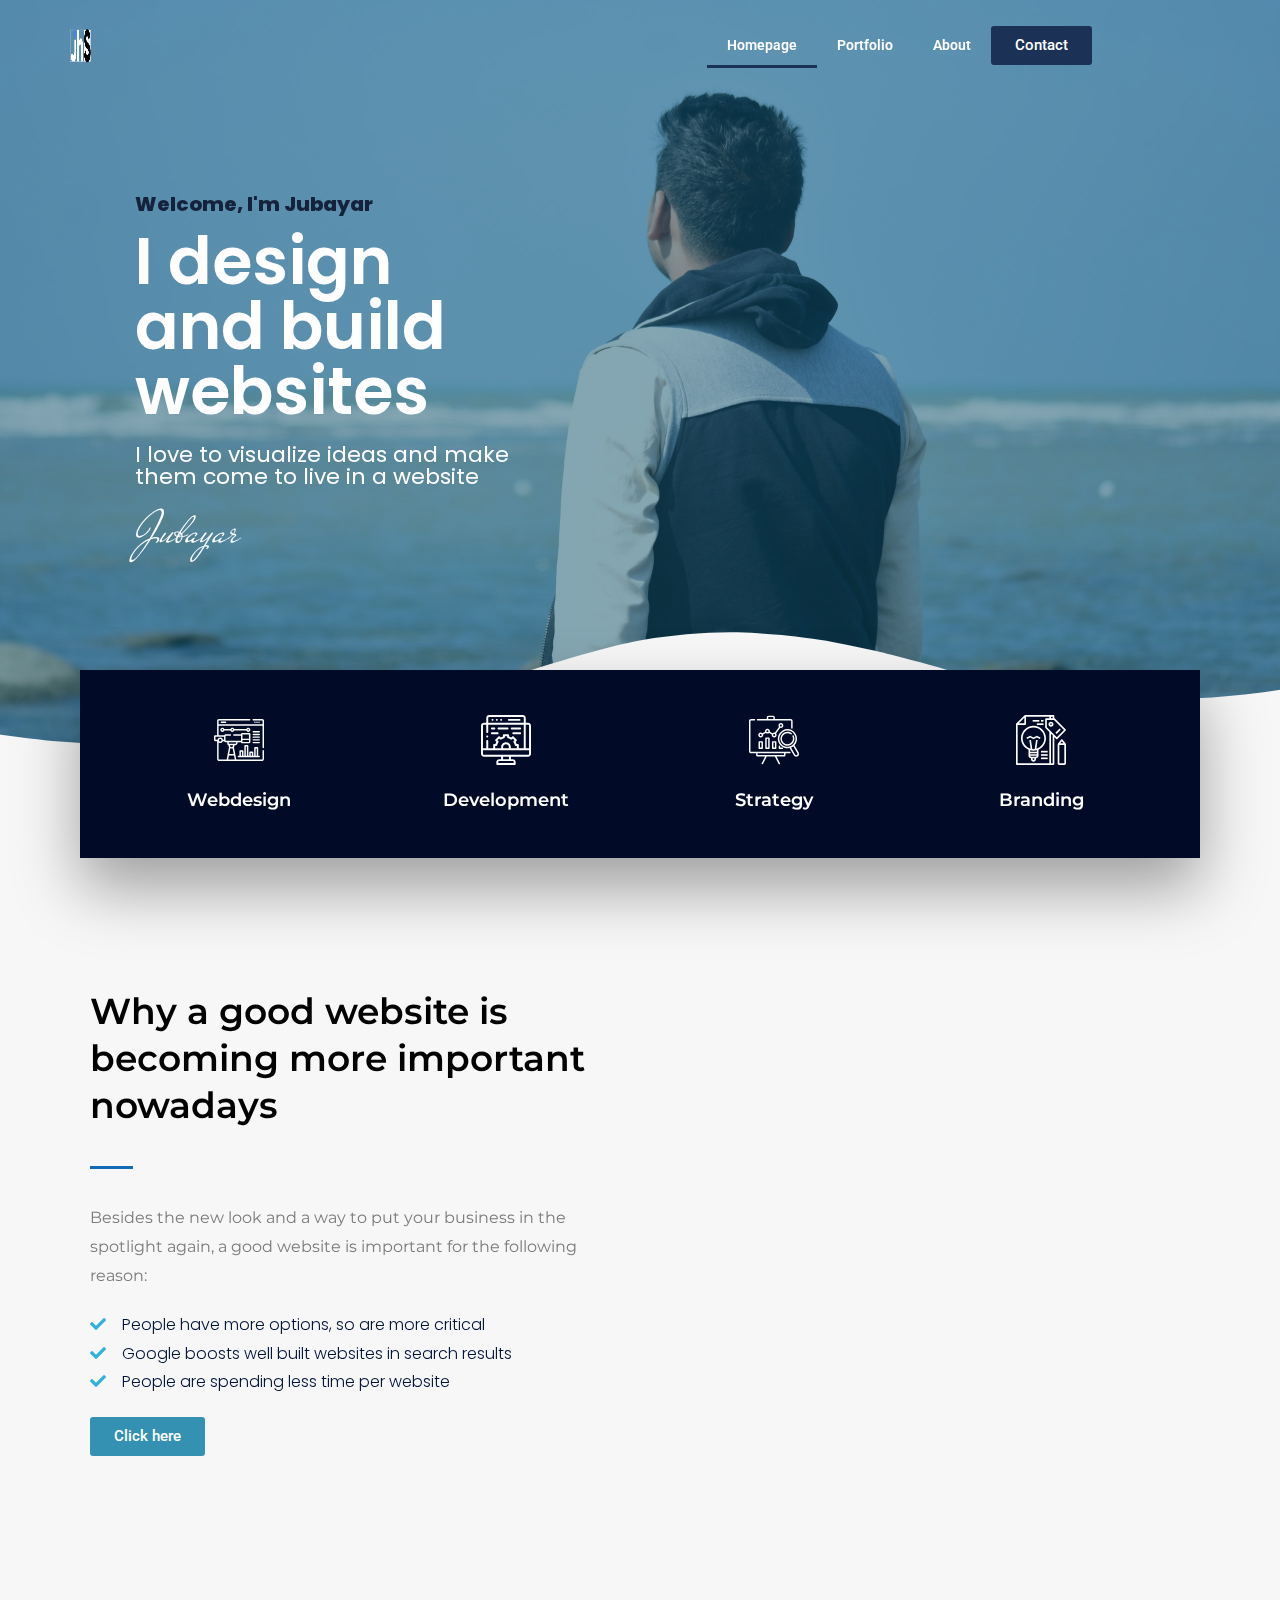
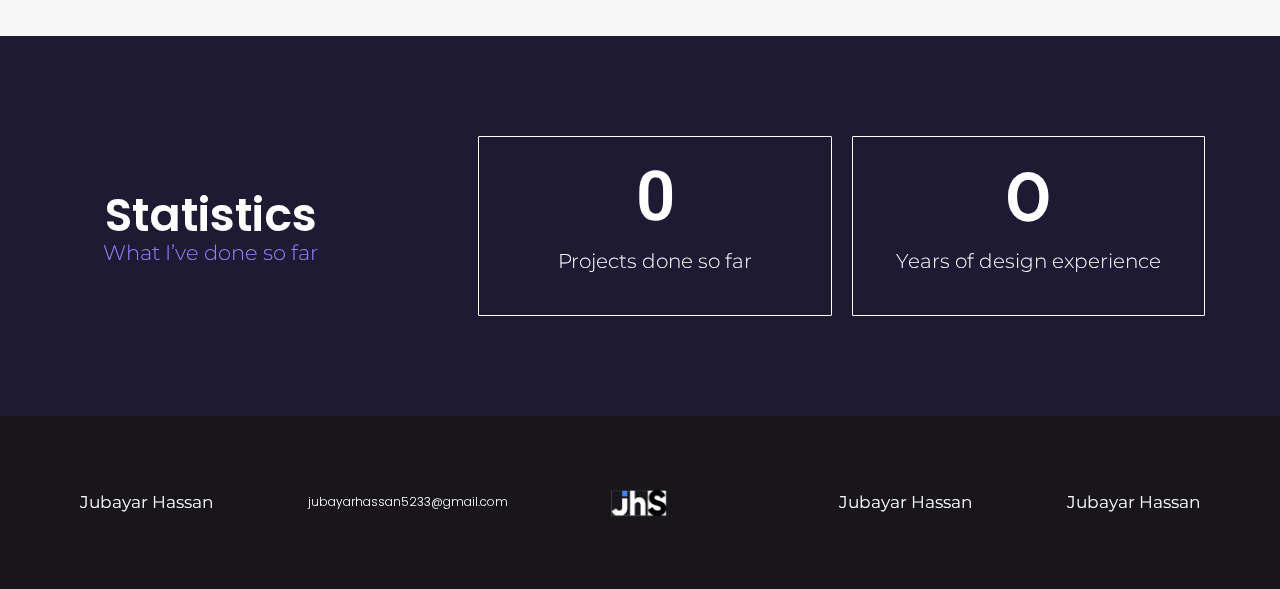
==== index.html @ 8f519e30 "done" ====
<!DOCTYPE html>
<html class="html" lang="en-US">
<head>
	<meta charset="UTF-8">
	<link rel="profile" href="https://gmpg.org/xfn/11">

	<title>MD. Jubayar Hassan &#8211; Just another WordPress site</title>
<meta name="robots" content="max-image-preview:large">
<meta name="viewport" content="width=device-width, initial-scale=1">
<link rel="dns-prefetch" href="//fonts.googleapis.com">
<link rel="dns-prefetch" href="//s.w.org">
<link rel="alternate" type="application/rss+xml" title="MD. Jubayar Hassan &raquo; Feed" href="https://jubayarhassan.github.io/jubayar2.0/feed/">
<link rel="alternate" type="application/rss+xml" title="MD. Jubayar Hassan &raquo; Comments Feed" href="https://jubayarhassan.github.io/jubayar2.0/comments/feed/">
		<script type="text/javascript">
			window._wpemojiSettings = {"baseUrl":"https:\/\/s.w.org\/images\/core\/emoji\/13.0.1\/72x72\/","ext":".png","svgUrl":"https:\/\/s.w.org\/images\/core\/emoji\/13.0.1\/svg\/","svgExt":".svg","source":{"concatemoji":"https:\/\/jubayarhassan.github.io\/jubayar2.0\/wp-includes\/js\/wp-emoji-release.min.js?ver=5.7.1"}};
			!function(e,a,t){var n,r,o,i=a.createElement("canvas"),p=i.getContext&&i.getContext("2d");function s(e,t){var a=String.fromCharCode;p.clearRect(0,0,i.width,i.height),p.fillText(a.apply(this,e),0,0);e=i.toDataURL();return p.clearRect(0,0,i.width,i.height),p.fillText(a.apply(this,t),0,0),e===i.toDataURL()}function c(e){var t=a.createElement("script");t.src=e,t.defer=t.type="text/javascript",a.getElementsByTagName("head")[0].appendChild(t)}for(o=Array("flag","emoji"),t.supports={everything:!0,everythingExceptFlag:!0},r=0;r<o.length;r++)t.supports[o[r]]=function(e){if(!p||!p.fillText)return!1;switch(p.textBaseline="top",p.font="600 32px Arial",e){case"flag":return s([127987,65039,8205,9895,65039],[127987,65039,8203,9895,65039])?!1:!s([55356,56826,55356,56819],[55356,56826,8203,55356,56819])&&!s([55356,57332,56128,56423,56128,56418,56128,56421,56128,56430,56128,56423,56128,56447],[55356,57332,8203,56128,56423,8203,56128,56418,8203,56128,56421,8203,56128,56430,8203,56128,56423,8203,56128,56447]);case"emoji":return!s([55357,56424,8205,55356,57212],[55357,56424,8203,55356,57212])}return!1}(o[r]),t.supports.everything=t.supports.everything&&t.supports[o[r]],"flag"!==o[r]&&(t.supports.everythingExceptFlag=t.supports.everythingExceptFlag&&t.supports[o[r]]);t.supports.everythingExceptFlag=t.supports.everythingExceptFlag&&!t.supports.flag,t.DOMReady=!1,t.readyCallback=function(){t.DOMReady=!0},t.supports.everything||(n=function(){t.readyCallback()},a.addEventListener?(a.addEventListener("DOMContentLoaded",n,!1),e.addEventListener("load",n,!1)):(e.attachEvent("onload",n),a.attachEvent("onreadystatechange",function(){"complete"===a.readyState&&t.readyCallback()})),(n=t.source||{}).concatemoji?c(n.concatemoji):n.wpemoji&&n.twemoji&&(c(n.twemoji),c(n.wpemoji)))}(window,document,window._wpemojiSettings);
		</script>
		<style type="text/css">img.wp-smiley,
img.emoji {
	display: inline !important;
	border: none !important;
	box-shadow: none !important;
	height: 1em !important;
	width: 1em !important;
	margin: 0 .07em !important;
	vertical-align: -0.1em !important;
	background: none !important;
	padding: 0 !important;
}</style>
	<link rel="stylesheet" id="wp-block-library-css" href="https://jubayarhassan.github.io/jubayar2.0/wp-includes/css/dist/block-library/style.min.css?ver=5.7.1" type="text/css" media="all">
<link rel="stylesheet" id="wp-block-library-theme-css" href="https://jubayarhassan.github.io/jubayar2.0/wp-includes/css/dist/block-library/theme.min.css?ver=5.7.1" type="text/css" media="all">
<link rel="stylesheet" id="font-awesome-css" href="https://jubayarhassan.github.io/jubayar2.0/wp-content/themes/oceanwp/assets/fonts/fontawesome/css/all.min.css?ver=5.15.1" type="text/css" media="all">
<link rel="stylesheet" id="simple-line-icons-css" href="https://jubayarhassan.github.io/jubayar2.0/wp-content/themes/oceanwp/assets/css/third/simple-line-icons.min.css?ver=2.4.0" type="text/css" media="all">
<link rel="stylesheet" id="magnific-popup-css" href="https://jubayarhassan.github.io/jubayar2.0/wp-content/themes/oceanwp/assets/css/third/magnific-popup.min.css?ver=1.0.0" type="text/css" media="all">
<link rel="stylesheet" id="slick-css" href="https://jubayarhassan.github.io/jubayar2.0/wp-content/themes/oceanwp/assets/css/third/slick.min.css?ver=1.6.0" type="text/css" media="all">
<link rel="stylesheet" id="oceanwp-style-css" href="https://jubayarhassan.github.io/jubayar2.0/wp-content/themes/oceanwp/assets/css/style.min.css?ver=2.0.8" type="text/css" media="all">
<link rel="stylesheet" id="oceanwp-hamburgers-css" href="https://jubayarhassan.github.io/jubayar2.0/wp-content/themes/oceanwp/assets/css/third/hamburgers/hamburgers.min.css?ver=2.0.8" type="text/css" media="all">
<link rel="stylesheet" id="oceanwp-3dy-css" href="https://jubayarhassan.github.io/jubayar2.0/wp-content/themes/oceanwp/assets/css/third/hamburgers/types/3dy.css?ver=2.0.8" type="text/css" media="all">
<link rel="stylesheet" id="oceanwp-google-font-montserrat-css" href="//fonts.googleapis.com/css?family=Montserrat%3A100%2C200%2C300%2C400%2C500%2C600%2C700%2C800%2C900%2C100i%2C200i%2C300i%2C400i%2C500i%2C600i%2C700i%2C800i%2C900i&#038;subset=latin&#038;display=swap&#038;ver=5.7.1" type="text/css" media="all">
<link rel="stylesheet" id="elementor-icons-css" href="https://jubayarhassan.github.io/jubayar2.0/wp-content/plugins/elementor/assets/lib/eicons/css/elementor-icons.min.css?ver=5.9.1" type="text/css" media="all">
<link rel="stylesheet" id="elementor-animations-css" href="https://jubayarhassan.github.io/jubayar2.0/wp-content/plugins/elementor/assets/lib/animations/animations.min.css?ver=3.0.10" type="text/css" media="all">
<link rel="stylesheet" id="elementor-frontend-legacy-css" href="https://jubayarhassan.github.io/jubayar2.0/wp-content/plugins/elementor/assets/css/frontend-legacy.min.css?ver=3.0.10" type="text/css" media="all">
<link rel="stylesheet" id="elementor-frontend-css" href="https://jubayarhassan.github.io/jubayar2.0/wp-content/plugins/elementor/assets/css/frontend.min.css?ver=3.0.10" type="text/css" media="all">
<link rel="stylesheet" id="elementor-post-7-css" href="https://jubayarhassan.github.io/jubayar2.0/wp-content/uploads/elementor/css/post-7.css?ver=1619124902" type="text/css" media="all">
<link rel="stylesheet" id="elementor-pro-css" href="https://jubayarhassan.github.io/jubayar2.0/wp-content/plugins/elementor-pro/assets/css/frontend.min.css?ver=3.0.2" type="text/css" media="all">
<link rel="stylesheet" id="elementor-global-css" href="https://jubayarhassan.github.io/jubayar2.0/wp-content/uploads/elementor/css/global.css?ver=1619124942" type="text/css" media="all">
<link rel="stylesheet" id="elementor-post-5-css" href="https://jubayarhassan.github.io/jubayar2.0/wp-content/uploads/elementor/css/post-5.css?ver=1619433156" type="text/css" media="all">
<link rel="stylesheet" id="elementor-post-175-css" href="https://jubayarhassan.github.io/jubayar2.0/wp-content/uploads/elementor/css/post-175.css?ver=1620332155" type="text/css" media="all">
<link rel="stylesheet" id="elementor-post-88-css" href="https://jubayarhassan.github.io/jubayar2.0/wp-content/uploads/elementor/css/post-88.css?ver=1619125941" type="text/css" media="all">
<link rel="stylesheet" id="oe-widgets-style-css" href="https://jubayarhassan.github.io/jubayar2.0/wp-content/plugins/ocean-extra/assets/css/widgets.css?ver=5.7.1" type="text/css" media="all">
<link rel="stylesheet" id="ecs-styles-css" href="https://jubayarhassan.github.io/jubayar2.0/wp-content/plugins/ele-custom-skin/assets/css/ecs-style.css?ver=3.1.0" type="text/css" media="all">
<link rel="stylesheet" id="google-fonts-1-css" href="https://fonts.googleapis.com/css?family=Montserrat%3A100%2C100italic%2C200%2C200italic%2C300%2C300italic%2C400%2C400italic%2C500%2C500italic%2C600%2C600italic%2C700%2C700italic%2C800%2C800italic%2C900%2C900italic%7CRoboto+Slab%3A100%2C100italic%2C200%2C200italic%2C300%2C300italic%2C400%2C400italic%2C500%2C500italic%2C600%2C600italic%2C700%2C700italic%2C800%2C800italic%2C900%2C900italic%7CRoboto%3A100%2C100italic%2C200%2C200italic%2C300%2C300italic%2C400%2C400italic%2C500%2C500italic%2C600%2C600italic%2C700%2C700italic%2C800%2C800italic%2C900%2C900italic%7CPoppins%3A100%2C100italic%2C200%2C200italic%2C300%2C300italic%2C400%2C400italic%2C500%2C500italic%2C600%2C600italic%2C700%2C700italic%2C800%2C800italic%2C900%2C900italic%7CMr+De+Haviland%3A100%2C100italic%2C200%2C200italic%2C300%2C300italic%2C400%2C400italic%2C500%2C500italic%2C600%2C600italic%2C700%2C700italic%2C800%2C800italic%2C900%2C900italic&#038;ver=5.7.1" type="text/css" media="all">
<link rel="stylesheet" id="elementor-icons-shared-0-css" href="https://jubayarhassan.github.io/jubayar2.0/wp-content/plugins/elementor/assets/lib/font-awesome/css/fontawesome.min.css?ver=5.12.0" type="text/css" media="all">
<link rel="stylesheet" id="elementor-icons-fa-solid-css" href="https://jubayarhassan.github.io/jubayar2.0/wp-content/plugins/elementor/assets/lib/font-awesome/css/solid.min.css?ver=5.12.0" type="text/css" media="all">
<link rel="stylesheet" id="elementor-icons-fa-brands-css" href="https://jubayarhassan.github.io/jubayar2.0/wp-content/plugins/elementor/assets/lib/font-awesome/css/brands.min.css?ver=5.12.0" type="text/css" media="all">
<script type="text/javascript" src="https://jubayarhassan.github.io/jubayar2.0/wp-includes/js/jquery/jquery.min.js?ver=3.5.1" id="jquery-core-js"></script>
<script type="text/javascript" src="https://jubayarhassan.github.io/jubayar2.0/wp-includes/js/jquery/jquery-migrate.min.js?ver=3.3.2" id="jquery-migrate-js"></script>
<script type="text/javascript" id="ecs_ajax_load-js-extra">
/* <![CDATA[ */
var ecs_ajax_params = {"ajaxurl":"https:\/\/jubayarhassan.github.io\/jubayar2.0\/wp-admin\/admin-ajax.php","posts":"{\"error\":\"\",\"m\":\"\",\"p\":\"5\",\"post_parent\":\"\",\"subpost\":\"\",\"subpost_id\":\"\",\"attachment\":\"\",\"attachment_id\":0,\"name\":\"\",\"pagename\":\"\",\"page_id\":\"5\",\"second\":\"\",\"minute\":\"\",\"hour\":\"\",\"day\":0,\"monthnum\":0,\"year\":0,\"w\":0,\"category_name\":\"\",\"tag\":\"\",\"cat\":\"\",\"tag_id\":\"\",\"author\":\"\",\"author_name\":\"\",\"feed\":\"\",\"tb\":\"\",\"paged\":0,\"meta_key\":\"\",\"meta_value\":\"\",\"preview\":\"\",\"s\":\"\",\"sentence\":\"\",\"title\":\"\",\"fields\":\"\",\"menu_order\":\"\",\"embed\":\"\",\"category__in\":[],\"category__not_in\":[],\"category__and\":[],\"post__in\":[],\"post__not_in\":[],\"post_name__in\":[],\"tag__in\":[],\"tag__not_in\":[],\"tag__and\":[],\"tag_slug__in\":[],\"tag_slug__and\":[],\"post_parent__in\":[],\"post_parent__not_in\":[],\"author__in\":[],\"author__not_in\":[],\"ignore_sticky_posts\":false,\"suppress_filters\":false,\"cache_results\":true,\"update_post_term_cache\":true,\"lazy_load_term_meta\":true,\"update_post_meta_cache\":true,\"post_type\":\"\",\"posts_per_page\":10,\"nopaging\":false,\"comments_per_page\":\"50\",\"no_found_rows\":false,\"order\":\"DESC\"}"};
/* ]]> */
</script>
<script type="text/javascript" src="https://jubayarhassan.github.io/jubayar2.0/wp-content/plugins/ele-custom-skin/assets/js/ecs_ajax_pagination.js?ver=3.1.0" id="ecs_ajax_load-js"></script>
<script type="text/javascript" src="https://jubayarhassan.github.io/jubayar2.0/wp-content/plugins/ele-custom-skin/assets/js/ecs.js?ver=3.1.0" id="ecs-script-js"></script>
<link rel="https://api.w.org/" href="https://jubayarhassan.github.io/jubayar2.0/wp-json/">
<link rel="alternate" type="application/json" href="https://jubayarhassan.github.io/jubayar2.0/wp-json/wp/v2/pages/5">
<link rel="EditURI" type="application/rsd+xml" title="RSD" href="https://jubayarhassan.github.io/jubayar2.0/xmlrpc.php?rsd">
<link rel="wlwmanifest" type="application/wlwmanifest+xml" href="https://jubayarhassan.github.io/jubayar2.0/wp-includes/wlwmanifest.xml"> 
<meta name="generator" content="WordPress 5.7.1">
<link rel="canonical" href="https://jubayarhassan.github.io/jubayar2.0/">
<link rel="shortlink" href="https://jubayarhassan.github.io/jubayar2.0/">
<link rel="alternate" type="application/json+oembed" href="https://jubayarhassan.github.io/jubayar2.0/wp-json/oembed/1.0/embed?url=https%3A%2F%2Fjubayarhassan.github.io%2Fjubayar2.0%2F">
<link rel="alternate" type="text/xml+oembed" href="https://jubayarhassan.github.io/jubayar2.0/wp-json/oembed/1.0/embed?url=https%3A%2F%2Fjubayarhassan.github.io%2Fjubayar2.0%2F&#038;format=xml">
<style type="text/css">.recentcomments a{display:inline !important;padding:0 !important;margin:0 !important;}</style>
<!-- OceanWP CSS -->
<style type="text/css">/* General CSS */.container{width:357px}@media only screen and (min-width:960px){.widget-area,.content-left-sidebar .widget-area{width:90%}}#main #content-wrap,.separate-layout #main #content-wrap{padding-top:0;padding-bottom:0}.page-header,.has-transparent-header .page-header{padding:0}.page-header .page-header-title,.page-header.background-image-page-header .page-header-title{color:rgba(0,0,0,0)}.site-breadcrumbs,.background-image-page-header .site-breadcrumbs{color:rgba(198,198,198,0)}.site-breadcrumbs ul li .breadcrumb-sep{color:rgba(198,198,198,0)}.site-breadcrumbs a,.background-image-page-header .site-breadcrumbs a{color:rgba(51,51,51,0)}.site-breadcrumbs a:hover,.background-image-page-header .site-breadcrumbs a:hover{color:rgba(19,175,240,0)}/* Header CSS */#site-logo #site-logo-inner,.oceanwp-social-menu .social-menu-inner,#site-header.full_screen-header .menu-bar-inner,.after-header-content .after-header-content-inner{height:90px}#site-navigation-wrap .dropdown-menu >li >a,.oceanwp-mobile-menu-icon a,.mobile-menu-close,.after-header-content-inner >a{line-height:90px}#site-header,.has-transparent-header .is-sticky #site-header,.has-vh-transparent .is-sticky #site-header.vertical-header,#searchform-header-replace{background-color:rgba(255,255,255,0)}#site-header{border-color:rgba(241,241,241,0)}#site-header-inner{padding:0 46px 0 32px}#site-header.has-header-media .overlay-header-media{background-color:rgba(0,0,0,0.5)}#site-logo #site-logo-inner a img,#site-header.center-header #site-navigation-wrap .middle-site-logo a img{max-width:70px}#site-header #site-logo #site-logo-inner a img,#site-header.center-header #site-navigation-wrap .middle-site-logo a img{max-height:50px}.effect-one #site-navigation-wrap .dropdown-menu >li >a.menu-link >span:after,.effect-three #site-navigation-wrap .dropdown-menu >li >a.menu-link >span:after,.effect-five #site-navigation-wrap .dropdown-menu >li >a.menu-link >span:before,.effect-five #site-navigation-wrap .dropdown-menu >li >a.menu-link >span:after,.effect-nine #site-navigation-wrap .dropdown-menu >li >a.menu-link >span:before,.effect-nine #site-navigation-wrap .dropdown-menu >li >a.menu-link >span:after{background-color:#2fb6ef}.effect-four #site-navigation-wrap .dropdown-menu >li >a.menu-link >span:before,.effect-four #site-navigation-wrap .dropdown-menu >li >a.menu-link >span:after,.effect-seven #site-navigation-wrap .dropdown-menu >li >a.menu-link:hover >span:after,.effect-seven #site-navigation-wrap .dropdown-menu >li.sfHover >a.menu-link >span:after{color:#2fb6ef}.effect-seven #site-navigation-wrap .dropdown-menu >li >a.menu-link:hover >span:after,.effect-seven #site-navigation-wrap .dropdown-menu >li.sfHover >a.menu-link >span:after{text-shadow:10px 0 #2fb6ef,-10px 0 #2fb6ef}#site-navigation-wrap .dropdown-menu >li >a,.oceanwp-mobile-menu-icon a,#searchform-header-replace-close{color:#ffffff}#site-navigation-wrap .dropdown-menu >li >a:hover,.oceanwp-mobile-menu-icon a:hover,#searchform-header-replace-close:hover{color:#e5e5e5}.mobile-menu .hamburger-inner,.mobile-menu .hamburger-inner::before,.mobile-menu .hamburger-inner::after{background-color:#ffffff}#sidr li,#sidr ul,#mobile-dropdown ul li,#mobile-dropdown ul li ul{border-color:rgba(255,255,255,0.035)}/* Typography CSS */#site-navigation-wrap .dropdown-menu >li >a,#site-header.full_screen-header .fs-dropdown-menu >li >a,#site-header.top-header #site-navigation-wrap .dropdown-menu >li >a,#site-header.center-header #site-navigation-wrap .dropdown-menu >li >a,#site-header.medium-header #site-navigation-wrap .dropdown-menu >li >a,.oceanwp-mobile-menu-icon a{font-family:Montserrat;font-weight:600;font-size:16px}</style>
</head>

<body class="home page-template page-template-elementor_header_footer page page-id-5 wp-custom-logo wp-embed-responsive oceanwp-theme dropdown-mobile no-header-border default-breakpoint content-full-width content-max-width page-header-disabled has-breadcrumbs elementor-default elementor-template-full-width elementor-kit-7 elementor-page elementor-page-5" itemscope="itemscope" itemtype="https://schema.org/WebPage">

	
	
	<div id="outer-wrap" class="site clr">

		<a class="skip-link screen-reader-text" href="#main">Skip to content</a>

		
		<div id="wrap" class="clr">

			
				<div id="transparent-header-wrap" class="clr">
	
<header id="site-header" class="effect-one clr" data-height="90" itemscope="itemscope" itemtype="https://schema.org/WPHeader" role="banner">

			<div data-elementor-type="header" data-elementor-id="175" class="elementor elementor-175 elementor-location-header" data-elementor-settings="[]">
		<div class="elementor-section-wrap">
					<section class="elementor-section elementor-top-section elementor-element elementor-element-d9dab97 elementor-section-height-min-height elementor-section-boxed elementor-section-height-default elementor-section-items-middle" data-id="d9dab97" data-element_type="section" data-settings="{&quot;background_motion_fx_mouseTrack_effect&quot;:&quot;yes&quot;,&quot;background_motion_fx_mouseTrack_direction&quot;:&quot;negative&quot;,&quot;background_motion_fx_mouseTrack_speed&quot;:{&quot;unit&quot;:&quot;px&quot;,&quot;size&quot;:2.9,&quot;sizes&quot;:[]}}">
						<div class="elementor-container elementor-column-gap-default">
							<div class="elementor-row">
					<div class="elementor-column elementor-col-25 elementor-top-column elementor-element elementor-element-8e2ca91 elementor-invisible" data-id="8e2ca91" data-element_type="column" data-settings="{&quot;animation&quot;:&quot;fadeInDown&quot;}">
			<div class="elementor-column-wrap elementor-element-populated">
							<div class="elementor-widget-wrap">
						<div class="elementor-element elementor-element-4196328 elementor-widget elementor-widget-image" data-id="4196328" data-element_type="widget" data-widget_type="image.default">
				<div class="elementor-widget-container">
					<div class="elementor-image">
											<a href="https://jubayarhassan.github.io/jubayar2.0/">
							<img width="1024" height="555" src="https://jubayarhassan.github.io/jubayar2.0/wp-content/uploads/2021/01/manelogoicon-1-1024x555.png" class="elementor-animation-shrink attachment-large size-large" alt="" loading="lazy" srcset="https://jubayarhassan.github.io/jubayar2.0/wp-content/uploads/2021/01/manelogoicon-1-1024x555.png 1024w, https://jubayarhassan.github.io/jubayar2.0/wp-content/uploads/2021/01/manelogoicon-1-300x163.png 300w, https://jubayarhassan.github.io/jubayar2.0/wp-content/uploads/2021/01/manelogoicon-1-768x416.png 768w, https://jubayarhassan.github.io/jubayar2.0/wp-content/uploads/2021/01/manelogoicon-1-1536x833.png 1536w, https://jubayarhassan.github.io/jubayar2.0/wp-content/uploads/2021/01/manelogoicon-1-2048x1111.png 2048w" sizes="(max-width: 1024px) 100vw, 1024px">								</a>
											</div>
				</div>
				</div>
						</div>
					</div>
		</div>
				<div class="elementor-column elementor-col-25 elementor-top-column elementor-element elementor-element-5289980 elementor-invisible" data-id="5289980" data-element_type="column" data-settings="{&quot;animation&quot;:&quot;fadeInDown&quot;,&quot;animation_delay&quot;:300}">
			<div class="elementor-column-wrap elementor-element-populated">
							<div class="elementor-widget-wrap">
						<div class="elementor-element elementor-element-9734a58 elementor-nav-menu__align-right elementor-nav-menu--indicator-classic elementor-nav-menu--dropdown-tablet elementor-nav-menu__text-align-aside elementor-nav-menu--toggle elementor-nav-menu--burger elementor-widget elementor-widget-nav-menu" data-id="9734a58" data-element_type="widget" data-settings="{&quot;layout&quot;:&quot;horizontal&quot;,&quot;toggle&quot;:&quot;burger&quot;}" data-widget_type="nav-menu.default">
				<div class="elementor-widget-container">
						<nav role="navigation" class="elementor-nav-menu--main elementor-nav-menu__container elementor-nav-menu--layout-horizontal e--pointer-underline e--animation-fade"><ul id="menu-1-9734a58" class="elementor-nav-menu">
<li class="menu-item menu-item-type-post_type menu-item-object-page menu-item-home current-menu-item page_item page-item-5 current_page_item menu-item-64"><a href="https://jubayarhassan.github.io/jubayar2.0/" aria-current="page" class="elementor-item elementor-item-active">Homepage</a></li>
<li class="menu-item menu-item-type-custom menu-item-object-custom menu-item-65"><a href="https://jubayarhassan.github.io/jubayar2.0/portfolio/" class="elementor-item">Portfolio</a></li>
<li class="menu-item menu-item-type-custom menu-item-object-custom menu-item-66"><a href="https://jubayarhassan.github.io/jubayar2.0/about/" class="elementor-item">About</a></li>
</ul></nav>
					<div class="elementor-menu-toggle" role="button" tabindex="0" aria-label="Menu Toggle" aria-expanded="false">
			<i class="eicon-menu-bar" aria-hidden="true"></i>
			<span class="elementor-screen-only">Menu</span>
		</div>
			<nav class="elementor-nav-menu--dropdown elementor-nav-menu__container" role="navigation" aria-hidden="true"><ul id="menu-2-9734a58" class="elementor-nav-menu">
<li class="menu-item menu-item-type-post_type menu-item-object-page menu-item-home current-menu-item page_item page-item-5 current_page_item menu-item-64"><a href="https://jubayarhassan.github.io/jubayar2.0/" aria-current="page" class="elementor-item elementor-item-active">Homepage</a></li>
<li class="menu-item menu-item-type-custom menu-item-object-custom menu-item-65"><a href="https://jubayarhassan.github.io/jubayar2.0/portfolio/" class="elementor-item">Portfolio</a></li>
<li class="menu-item menu-item-type-custom menu-item-object-custom menu-item-66"><a href="https://jubayarhassan.github.io/jubayar2.0/about/" class="elementor-item">About</a></li>
</ul></nav>
				</div>
				</div>
						</div>
					</div>
		</div>
				<div class="elementor-column elementor-col-25 elementor-top-column elementor-element elementor-element-0fcbd7a elementor-invisible" data-id="0fcbd7a" data-element_type="column" data-settings="{&quot;animation&quot;:&quot;fadeInDown&quot;,&quot;animation_delay&quot;:600}">
			<div class="elementor-column-wrap elementor-element-populated">
							<div class="elementor-widget-wrap">
						<div class="elementor-element elementor-element-2c37e46 elementor-widget elementor-widget-button" data-id="2c37e46" data-element_type="widget" data-widget_type="button.default">
				<div class="elementor-widget-container">
					<div class="elementor-button-wrapper">
			<a href="https://jubayarhassan.github.io/jubayar2.0/contact/" class="elementor-button-link elementor-button elementor-size-sm elementor-animation-shrink" role="button">
						<span class="elementor-button-content-wrapper">
						<span class="elementor-button-text">Contact</span>
		</span>
					</a>
		</div>
				</div>
				</div>
						</div>
					</div>
		</div>
				<div class="elementor-column elementor-col-25 elementor-top-column elementor-element elementor-element-dd7ab30 elementor-invisible" data-id="dd7ab30" data-element_type="column" data-settings="{&quot;animation&quot;:&quot;fadeInDown&quot;,&quot;animation_delay&quot;:900}">
			<div class="elementor-column-wrap elementor-element-populated">
							<div class="elementor-widget-wrap">
						<div class="elementor-element elementor-element-6058126 elementor-shape-rounded elementor-grid-0 elementor-widget elementor-widget-social-icons" data-id="6058126" data-element_type="widget" data-widget_type="social-icons.default">
				<div class="elementor-widget-container">
					<div class="elementor-social-icons-wrapper elementor-grid">
							<div class="elementor-grid-item">
					<a class="elementor-icon elementor-social-icon elementor-social-icon-facebook elementor-animation-shrink elementor-repeater-item-f2b3da4" href="https://www.facebook.com/jubayarhassan5233/" target="_blank">
						<span class="elementor-screen-only">Facebook</span>
						<i class="fab fa-facebook"></i>					</a>
				</div>
							<div class="elementor-grid-item">
					<a class="elementor-icon elementor-social-icon elementor-social-icon-linkedin elementor-animation-shrink elementor-repeater-item-adb1d07" href="https://www.linkedin.com/in/md-jubayar-hassan-04b857147/" target="_blank">
						<span class="elementor-screen-only">Linkedin</span>
						<i class="fab fa-linkedin"></i>					</a>
				</div>
					</div>
				</div>
				</div>
						</div>
					</div>
		</div>
								</div>
					</div>
		</section>
				</div>
		</div>
		
</header><!-- #site-header -->

	</div>
	
			
			<main id="main" class="site-main clr" role="main">

						<div data-elementor-type="wp-post" data-elementor-id="5" class="elementor elementor-5" data-elementor-settings="[]">
						<div class="elementor-inner">
							<div class="elementor-section-wrap">
							<section class="elementor-section elementor-top-section elementor-element elementor-element-d5fd141 elementor-section-height-min-height elementor-section-boxed elementor-section-height-default elementor-section-items-middle" data-id="d5fd141" data-element_type="section" data-settings="{&quot;background_background&quot;:&quot;classic&quot;,&quot;shape_divider_bottom&quot;:&quot;waves&quot;,&quot;shape_divider_bottom_negative&quot;:&quot;yes&quot;}">
							<div class="elementor-background-overlay"></div>
						<div class="elementor-shape elementor-shape-bottom" data-negative="true">
			<svg xmlns="http://www.w3.org/2000/svg" viewbox="0 0 1000 100" preserveaspectratio="none">
	<path class="elementor-shape-fill" d="M790.5,93.1c-59.3-5.3-116.8-18-192.6-50c-29.6-12.7-76.9-31-100.5-35.9c-23.6-4.9-52.6-7.8-75.5-5.3
	c-10.2,1.1-22.6,1.4-50.1,7.4c-27.2,6.3-58.2,16.6-79.4,24.7c-41.3,15.9-94.9,21.9-134,22.6C72,58.2,0,25.8,0,25.8V100h1000V65.3
	c0,0-51.5,19.4-106.2,25.7C839.5,97,814.1,95.2,790.5,93.1z"></path>
</svg>		</div>
					<div class="elementor-container elementor-column-gap-default">
							<div class="elementor-row">
					<div class="elementor-column elementor-col-100 elementor-top-column elementor-element elementor-element-06fe775 elementor-invisible" data-id="06fe775" data-element_type="column" data-settings="{&quot;animation&quot;:&quot;fadeInLeft&quot;}">
			<div class="elementor-column-wrap elementor-element-populated">
							<div class="elementor-widget-wrap">
						<div class="elementor-element elementor-element-1adb0c4 elementor-widget elementor-widget-heading" data-id="1adb0c4" data-element_type="widget" data-widget_type="heading.default">
				<div class="elementor-widget-container">
			<h2 class="elementor-heading-title elementor-size-default">Welcome, I'm Jubayar</h2>		</div>
				</div>
				<div class="elementor-element elementor-element-8d6e209 elementor-widget elementor-widget-heading" data-id="8d6e209" data-element_type="widget" data-widget_type="heading.default">
				<div class="elementor-widget-container">
			<h1 class="elementor-heading-title elementor-size-default">I design and build websites</h1>		</div>
				</div>
				<div class="elementor-element elementor-element-e7f1893 elementor-widget elementor-widget-heading" data-id="e7f1893" data-element_type="widget" data-widget_type="heading.default">
				<div class="elementor-widget-container">
			<h2 class="elementor-heading-title elementor-size-default">I love to visualize ideas and make them come to live in a website</h2>		</div>
				</div>
				<div class="elementor-element elementor-element-455fbb1 elementor-widget elementor-widget-heading" data-id="455fbb1" data-element_type="widget" data-widget_type="heading.default">
				<div class="elementor-widget-container">
			<h1 class="elementor-heading-title elementor-size-default">Jubayar</h1>		</div>
				</div>
						</div>
					</div>
		</div>
								</div>
					</div>
		</section>
				<section class="elementor-section elementor-top-section elementor-element elementor-element-005f385 elementor-section-height-min-height elementor-section-items-top elementor-section-boxed elementor-section-height-default" data-id="005f385" data-element_type="section" data-settings="{&quot;background_background&quot;:&quot;classic&quot;}">
						<div class="elementor-container elementor-column-gap-default">
							<div class="elementor-row">
					<div class="elementor-column elementor-col-100 elementor-top-column elementor-element elementor-element-bac4e2b" data-id="bac4e2b" data-element_type="column">
			<div class="elementor-column-wrap elementor-element-populated">
							<div class="elementor-widget-wrap">
						<section class="elementor-section elementor-inner-section elementor-element elementor-element-d58b0ec elementor-section-boxed elementor-section-height-default elementor-section-height-default elementor-invisible" data-id="d58b0ec" data-element_type="section" data-settings="{&quot;background_background&quot;:&quot;classic&quot;,&quot;animation&quot;:&quot;fadeInUp&quot;,&quot;animation_delay&quot;:500}">
						<div class="elementor-container elementor-column-gap-default">
							<div class="elementor-row">
					<div class="elementor-column elementor-col-25 elementor-inner-column elementor-element elementor-element-754f714" data-id="754f714" data-element_type="column">
			<div class="elementor-column-wrap elementor-element-populated">
							<div class="elementor-widget-wrap">
						<div class="elementor-element elementor-element-3404103 elementor-view-default elementor-position-top elementor-vertical-align-top elementor-widget elementor-widget-icon-box" data-id="3404103" data-element_type="widget" data-widget_type="icon-box.default">
				<div class="elementor-widget-container">
					<div class="elementor-icon-box-wrapper">
						<div class="elementor-icon-box-icon">
				<span class="elementor-icon elementor-animation-grow">
				<svg xmlns="http://www.w3.org/2000/svg" id="Capa_1" height="512" viewbox="0 0 512 512" width="512"><g><g><path d="m504.5 339.5c4.142 0 7.5-3.358 7.5-7.5v-274.412c0-9.652-7.853-17.505-17.505-17.505h-93.495c-4.142 0-7.5 3.358-7.5 7.5s3.358 7.5 7.5 7.5h93.495c1.381 0 2.505 1.124 2.505 2.505v36.604h-449.93v-36.604c0-1.381 1.124-2.505 2.505-2.505h316.425c4.142 0 7.5-3.358 7.5-7.5s-3.358-7.5-7.5-7.5h-316.425c-9.652 0-17.505 7.853-17.505 17.505v149.476h-19.56c-6.898 0-12.51 5.612-12.51 12.51v36.072c0 6.898 5.612 12.51 12.51 12.51h19.56v181.261c0 12.407 10.093 22.5 22.5 22.5h434.93c12.407 0 22.5-10.093 22.5-22.5v-82.417c0-4.142-3.358-7.5-7.5-7.5s-7.5 3.358-7.5 7.5v82.417c0 4.136-3.364 7.5-7.5 7.5h-261.368l-24.011-125.751c3.32-4.843 5.268-10.697 5.268-17v-3.926h9.534c12.423 0 22.53-10.107 22.53-22.53v-8.74h35.165c.643 6.299 5.979 11.229 12.445 11.229h71.142c6.898 0 12.51-5.612 12.51-12.51v-80.159c0-6.898-5.612-12.51-12.51-12.51h-71.142c-6.466 0-11.802 4.93-12.445 11.229h-73.618c-4.142 0-7.5 3.358-7.5 7.5s3.358 7.5 7.5 7.5h73.553v52.722h-155.826c-1.39 0-2.52-1.13-2.52-2.52v-47.681c0-1.39 1.13-2.521 2.52-2.521h47.273c4.142 0 7.5-3.358 7.5-7.5s-3.358-7.5-7.5-7.5h-47.273c-7.286 0-13.542 4.473-16.18 10.815h-57.477v-97.873h449.93v222.809c0 4.142 3.358 7.5 7.5 7.5zm-212.947-139.48h66.163v42.114h-66.163zm0 57.114h66.163v18.066h-66.163zm-86.872 156.942 8.18 42.841h-68.038l8.18-42.841zm-37.843-72.451c3.787 1.718 7.986 2.684 12.409 2.684 4.133 0 8.075-.838 11.664-2.35l10.906 57.117h-45.949zm-2.733-27.458v-3.926h30.284v3.926c0 8.35-6.792 15.142-15.142 15.142s-15.142-6.793-15.142-15.142zm-12.833-35.196h75.18v8.74c0 4.152-3.378 7.53-7.53 7.53h-67.65zm-30.545 0h15.546v18.76c0 6.898 5.612 12.51 12.51 12.51h.323v3.926c0 5.893 1.706 11.393 4.642 16.042l-24.194 126.708h-74.984c-4.136 0-7.5-3.364-7.5-7.5v-168.038c4.727 3.637 10.63 5.815 17.043 5.815 12.313 0 22.79-7.981 26.55-19.038h13.883c2.638 6.342 8.895 10.815 16.181 10.815zm-69.655-19.818c0-7.191 5.85-13.041 13.041-13.041s13.041 5.85 13.041 13.041-5.85 13.041-13.041 13.041-13.041-5.85-13.041-13.041zm52.135-37.089v31.092h-11.705c-2.755-12.589-13.985-22.044-27.389-22.044s-24.634 9.455-27.389 22.044h-21.724v-31.092z"></path><path d="m75.49 66.901c-4.142 0-7.5 3.358-7.5 7.5s3.358 7.5 7.5 7.5h43.02c4.142 0 7.5-3.358 7.5-7.5s-3.358-7.5-7.5-7.5z"></path><path d="m468.58 74.401c0-4.144-3.359-7.504-7.504-7.504-4.144 0-7.504 3.359-7.504 7.504 0 4.144 3.359 7.503 7.504 7.503 4.145.001 7.504-3.359 7.504-7.503z"></path><path d="m447.57 74.401c0-4.144-3.359-7.504-7.504-7.504s-7.504 3.359-7.504 7.504c0 4.144 3.359 7.503 7.504 7.503s7.504-3.359 7.504-7.503z"></path><path d="m426.56 74.401c0-4.144-3.359-7.504-7.504-7.504s-7.504 3.359-7.504 7.504c0 4.144 3.359 7.503 7.504 7.503s7.504-3.359 7.504-7.503z"></path><path d="m329.864 144.5h-121.512c-2.931-8.708-11.168-15-20.852-15s-17.92 6.292-20.852 15h-59.297c-2.931-8.708-11.168-15-20.852-15-12.131 0-22 9.869-22 22s9.869 22 22 22c9.309 0 17.28-5.814 20.488-14h60.025c3.208 8.186 11.179 14 20.488 14s17.28-5.814 20.488-14h122.24c3.208 8.186 11.179 14 20.488 14 12.131 0 22-9.869 22-22s-9.869-22-22-22c-9.684 0-17.921 6.292-20.852 15zm-243.364 14c-3.86 0-7-3.14-7-7s3.14-7 7-7 7 3.14 7 7-3.14 7-7 7zm101 0c-3.86 0-7-3.14-7-7s3.14-7 7-7 7 3.14 7 7-3.14 7-7 7zm170.215-7c0 3.86-3.14 7-7 7s-7-3.14-7-7 3.14-7 7-7 7 3.14 7 7z"></path><path d="m290.969 362.202h-20.17c-5.79 0-10.5 4.71-10.5 10.5v45.187h-10.432c-4.142 0-7.5 3.358-7.5 7.5s3.358 7.5 7.5 7.5h213.24c4.142 0 7.5-3.358 7.5-7.5s-3.358-7.5-7.5-7.5h-10.432v-78.6c0-5.79-4.71-10.5-10.5-10.5h-20.17c-5.79 0-10.5 4.71-10.5 10.5v78.6h-9.232v-34.05c0-5.79-4.71-10.5-10.5-10.5h-20.17c-5.79 0-10.5 4.71-10.5 10.5v34.05h-9.232v-100.874c0-5.79-4.71-10.5-10.5-10.5h-20.171c-5.79 0-10.5 4.71-10.5 10.5v100.875h-9.231v-45.187c0-5.79-4.711-10.501-10.5-10.501zm-4.5 55.687h-11.17v-40.687h11.17zm140.035-74.099h11.17v74.1h-11.17zm-50.401 44.549h11.17v29.55h-11.17zm-50.403-66.824h11.17v96.375h-11.17z"></path><path d="m463.106 163.147h-61.029c-4.142 0-7.5 3.358-7.5 7.5s3.358 7.5 7.5 7.5h61.029c4.142 0 7.5-3.358 7.5-7.5s-3.357-7.5-7.5-7.5z"></path><path d="m463.106 191.161h-61.029c-4.142 0-7.5 3.358-7.5 7.5s3.358 7.5 7.5 7.5h61.029c4.142 0 7.5-3.358 7.5-7.5s-3.357-7.5-7.5-7.5z"></path><path d="m463.106 219.174h-61.029c-4.142 0-7.5 3.358-7.5 7.5s3.358 7.5 7.5 7.5h61.029c4.142 0 7.5-3.358 7.5-7.5s-3.357-7.5-7.5-7.5z"></path><path d="m463.106 247.187h-61.029c-4.142 0-7.5 3.358-7.5 7.5s3.358 7.5 7.5 7.5h61.029c4.142 0 7.5-3.358 7.5-7.5s-3.357-7.5-7.5-7.5z"></path><path d="m463.106 275.2h-61.029c-4.142 0-7.5 3.358-7.5 7.5s3.358 7.5 7.5 7.5h61.029c4.142 0 7.5-3.358 7.5-7.5s-3.357-7.5-7.5-7.5z"></path></g></g></svg>				</span>
			</div>
						<div class="elementor-icon-box-content">
				<h3 class="elementor-icon-box-title">
					<span>Webdesign</span>
				</h3>
							</div>
		</div>
				</div>
				</div>
						</div>
					</div>
		</div>
				<div class="elementor-column elementor-col-25 elementor-inner-column elementor-element elementor-element-83a452f" data-id="83a452f" data-element_type="column">
			<div class="elementor-column-wrap elementor-element-populated">
							<div class="elementor-widget-wrap">
						<div class="elementor-element elementor-element-412ecc8 elementor-view-default elementor-position-top elementor-vertical-align-top elementor-widget elementor-widget-icon-box" data-id="412ecc8" data-element_type="widget" data-widget_type="icon-box.default">
				<div class="elementor-widget-container">
					<div class="elementor-icon-box-wrapper">
						<div class="elementor-icon-box-icon">
				<span class="elementor-icon elementor-animation-grow">
				<svg xmlns="http://www.w3.org/2000/svg" id="Capa_1" height="512" viewbox="0 0 512 512" width="512"><path id="XMLID_294_" d="m482 80h-24v-50c0-16.542-13.458-30-30-30h-344c-16.542 0-30 13.458-30 30v50h-24c-16.542 0-30 13.458-30 30v287.998c0 16.542 13.458 30 30 30h176v23.998h-19.024c-16.542 0-30 13.458-30 30v20.004c0 5.523 4.477 10 10 10h178.049c5.523 0 10-4.477 10-10v-20.004c0-16.542-13.458-30-30-30h-19.025v-23.998h176c16.542 0 30-13.458 30-30v-287.998c0-16.542-13.458-30-30-30zm0 20c5.514 0 10 4.486 10 10v229.998h-34v-239.998zm-398-80h344c5.514 0 10 4.486 10 10v50h-364v-50c0-5.514 4.486-10 10-10zm-54 80h24v74.99c0 5.523 4.477 10 10 10s10-4.477 10-10v-74.99h364v239.998h-51v-32.954c0-5.523-4.477-10-10-10h-13.011c-2.287-7.874-5.425-15.444-9.383-22.637l9.205-9.204c3.905-3.905 3.905-10.237 0-14.143l-30.36-30.36c-3.905-3.904-10.237-3.904-14.143 0l-9.204 9.205c-7.192-3.958-14.763-7.096-22.637-9.382v-13.011c0-5.523-4.477-10-10-10h-42.936c-5.523 0-10 4.477-10 10v13.011c-7.874 2.287-15.444 5.424-22.637 9.382l-9.204-9.205c-3.905-3.904-10.237-3.904-14.143 0l-30.36 30.36c-3.905 3.905-3.905 10.237 0 14.143l9.205 9.204c-3.958 7.192-7.096 14.763-9.383 22.637h-13.009c-5.523 0-10 4.477-10 10v32.954h-51v-75.008c0-5.523-4.477-10-10-10s-10 4.477-10 10v75.008h-34v-229.998c0-5.514 4.486-10 10-10zm147.045 165.774-7.643-7.643 16.218-16.218 7.643 7.643c3.337 3.335 8.552 3.886 12.512 1.319 9.463-6.136 19.84-10.437 30.843-12.783 4.616-.984 7.915-5.061 7.915-9.78v-10.802h22.936v10.802c0 4.719 3.299 8.796 7.915 9.78 11.002 2.346 21.379 6.646 30.843 12.783 3.96 2.567 9.175 2.017 12.512-1.319l7.643-7.643 16.218 16.218-7.643 7.643c-3.336 3.337-3.887 8.552-1.319 12.512 6.136 9.464 10.437 19.841 12.783 30.843.984 4.615 5.061 7.915 9.78 7.915h10.799v22.954h-62.343c.89-3.75 1.349-7.604 1.349-11.486 0-27.574-22.433-50.006-50.006-50.006s-50.006 22.433-50.006 50.006c0 3.882.459 7.736 1.349 11.486h-62.343v-22.954h10.801c4.719 0 8.796-3.299 9.78-7.915 2.346-11.003 6.647-21.38 12.783-30.843 2.568-3.959 2.018-9.175-1.319-12.512zm48.949 62.738c0-16.545 13.46-30.006 30.006-30.006s30.006 13.461 30.006 30.006c0 3.949-.799 7.85-2.316 11.486h-55.38c-1.517-3.636-2.316-7.537-2.316-11.486zm109.03 153.484v10.004h-158.048v-10.004c0-5.514 4.486-10 10-10h138.049c5.514 0 9.999 4.486 9.999 10zm-49.024-30h-60v-23.998h60zm196-43.998h-452c-5.514 0-10-4.486-10-10v-38h472v38c0 5.514-4.486 10-10 10z"></path><path id="XMLID_1617_" d="m286 60h108c5.523 0 10-4.477 10-10s-4.477-10-10-10h-108c-5.523 0-10 4.477-10 10s4.477 10 10 10z"></path><path id="XMLID_1618_" d="m162 60c2.63 0 5.21-1.07 7.07-2.93s2.93-4.44 2.93-7.07-1.07-5.21-2.93-7.07-4.44-2.93-7.07-2.93-5.21 1.07-7.07 2.93-2.93 4.44-2.93 7.07 1.07 5.21 2.93 7.07 4.44 2.93 7.07 2.93z"></path><path id="XMLID_1620_" d="m118 60c2.63 0 5.21-1.07 7.07-2.93s2.93-4.44 2.93-7.07-1.07-5.21-2.93-7.07-4.44-2.93-7.07-2.93-5.21 1.07-7.07 2.93-2.93 4.44-2.93 7.07 1.07 5.21 2.93 7.07 4.44 2.93 7.07 2.93z"></path><path id="XMLID_1623_" d="m206 60c2.63 0 5.21-1.07 7.07-2.93s2.93-4.44 2.93-7.07-1.07-5.21-2.93-7.07-4.44-2.93-7.07-2.93-5.21 1.07-7.07 2.93-2.93 4.44-2.93 7.07 1.07 5.21 2.93 7.07 4.44 2.93 7.07 2.93z"></path><path id="XMLID_1624_" d="m112 147.998h23.798c5.523 0 10-4.477 10-10s-4.477-10-10-10h-23.798c-5.523 0-10 4.477-10 10s4.477 10 10 10z"></path><path id="XMLID_1626_" d="m179.798 147.998h91.738c5.523 0 10-4.477 10-10s-4.477-10-10-10h-91.738c-5.523 0-10 4.477-10 10s4.477 10 10 10z"></path><path id="XMLID_1627_" d="m112 195.996h58c5.523 0 10-4.477 10-10s-4.477-10-10-10h-58c-5.523 0-10 4.477-10 10s4.477 10 10 10z"></path><path id="XMLID_1628_" d="m315.536 147.998h84.464c5.523 0 10-4.477 10-10s-4.477-10-10-10h-84.464c-5.523 0-10 4.477-10 10s4.477 10 10 10z"></path><path id="XMLID_1633_" d="m400 175.996h-68.439c-5.523 0-10 4.477-10 10s4.477 10 10 10h68.439c5.523 0 10-4.477 10-10s-4.477-10-10-10z"></path><path id="XMLID_1635_" d="m64 229.99c2.63 0 5.21-1.07 7.07-2.93s2.93-4.44 2.93-7.07-1.07-5.21-2.93-7.07-4.44-2.93-7.07-2.93-5.21 1.07-7.07 2.93-2.93 4.44-2.93 7.07 1.07 5.21 2.93 7.07 4.44 2.93 7.07 2.93z"></path></svg>				</span>
			</div>
						<div class="elementor-icon-box-content">
				<h3 class="elementor-icon-box-title">
					<span>Development</span>
				</h3>
							</div>
		</div>
				</div>
				</div>
						</div>
					</div>
		</div>
				<div class="elementor-column elementor-col-25 elementor-inner-column elementor-element elementor-element-1eb5521" data-id="1eb5521" data-element_type="column">
			<div class="elementor-column-wrap elementor-element-populated">
							<div class="elementor-widget-wrap">
						<div class="elementor-element elementor-element-62c4dc0 elementor-view-default elementor-position-top elementor-vertical-align-top elementor-widget elementor-widget-icon-box" data-id="62c4dc0" data-element_type="widget" data-widget_type="icon-box.default">
				<div class="elementor-widget-container">
					<div class="elementor-icon-box-wrapper">
						<div class="elementor-icon-box-icon">
				<span class="elementor-icon elementor-animation-grow">
				<svg xmlns="http://www.w3.org/2000/svg" xmlns:xlink="http://www.w3.org/1999/xlink" id="Capa_1" x="0px" y="0px" viewbox="0 0 512 512" style="enable-background:new 0 0 512 512;" xml:space="preserve" width="512" height="512">
<g>
	<path d="M326.623,133.062c13.785,0,25-11.215,25-25s-11.215-25.001-25-25.001s-25,11.216-25,25.001   c0,5.63,1.872,10.83,5.025,15.014l-41.076,57.401c-2.451-0.805-5.066-1.247-7.784-1.247c-6.569,0-12.551,2.551-17.017,6.709   l-27.379-15.536c0.365-1.696,0.561-3.454,0.561-5.257c0-13.785-11.215-25-25-25s-25,11.215-25,25c0,1.803,0.196,3.561,0.561,5.257   l-27.379,15.536c-4.466-4.158-10.448-6.708-17.017-6.708c-13.785,0-25,11.216-25,25.001s11.215,25.001,25,25.001   s25-11.216,25-25.001c0-1.803-0.196-3.561-0.561-5.257l27.379-15.536c4.466,4.158,10.448,6.709,17.017,6.709   c6.569,0,12.55-2.551,17.017-6.708l27.379,15.536c-0.365,1.696-0.561,3.454-0.561,5.257c0,13.785,11.215,25.001,25,25.001   c13.786,0,25.001-11.216,25.001-25.001c0-5.631-1.873-10.832-5.026-15.016l41.076-57.401   C321.289,132.62,323.905,133.062,326.623,133.062z M326.623,98.061c5.514,0,10,4.486,10,10.001c0,5.514-4.486,10-10,10   s-10-4.486-10-10C316.622,102.547,321.108,98.061,326.623,98.061z M120.115,214.231c-5.514,0-10-4.486-10-10.001   s4.486-10.001,10-10.001s10,4.486,10,10.001S125.629,214.231,120.115,214.231z M188.951,175.146c-5.514,0-10-4.486-10-10.001   c0-5.514,4.486-10,10-10s10,4.486,10,10C198.952,170.66,194.465,175.146,188.951,175.146z M257.787,214.231   c-5.514,0-10-4.486-10-10.001s4.486-10.001,10-10.001c5.515,0,10.001,4.486,10.001,10.001S263.301,214.231,257.787,214.231z"></path>
	<path d="M418.796,376.965H366.31H80.428H21.215c-3.427,0-6.215-2.788-6.215-6.215V61.331c0-3.427,2.788-6.215,6.215-6.215h35.356   c4.142,0,7.5-3.357,7.5-7.5s-3.358-7.5-7.5-7.5H21.215C9.517,40.116,0,49.633,0,61.331V370.75c0,11.698,9.517,21.215,21.215,21.215   h51.713v16.506c0,9.403,7.65,17.053,17.053,17.053h75.074l-35.34,68.998c-1.888,3.687-0.431,8.206,3.256,10.095   c1.094,0.561,2.262,0.826,3.413,0.826c2.725,0,5.354-1.49,6.681-4.083l38.843-75.836h82.922l38.843,75.836   c1.328,2.593,3.956,4.083,6.681,4.083c1.151,0,2.319-0.267,3.413-0.826c3.687-1.889,5.145-6.408,3.256-10.095l-35.34-68.998h75.074   c9.403,0,17.053-7.649,17.053-17.053v-16.506h44.986c4.142,0,7.5-3.357,7.5-7.5S422.938,376.965,418.796,376.965z M358.81,408.471   c0,1.132-0.921,2.053-2.053,2.053H89.981c-1.132,0-2.053-0.921-2.053-2.053v-16.506H358.81V408.471z"></path>
	<path d="M86.571,55.116h102.672h68.251h168.028c3.427,0,6.215,2.788,6.215,6.215v71.311c0,4.143,3.358,7.5,7.5,7.5   s7.5-3.357,7.5-7.5V61.331c0-11.698-9.517-21.215-21.215-21.215H264.995V25.374c0-10.375-8.441-18.816-18.817-18.816H200.56   c-10.375,0-18.817,8.441-18.817,18.816v14.742H86.571c-4.142,0-7.5,3.357-7.5,7.5S82.429,55.116,86.571,55.116z M196.743,25.374   c0-2.104,1.712-3.816,3.817-3.816h45.618c2.104,0,3.817,1.712,3.817,3.816v14.742h-53.251V25.374z"></path>
	<path d="M104.902,267.576c-4.142,0-7.5,3.357-7.5,7.5v66.272c0,4.143,3.358,7.5,7.5,7.5h30.427c4.142,0,7.5-3.357,7.5-7.5v-66.272   c0-4.143-3.358-7.5-7.5-7.5H104.902z M127.829,333.849h-15.427v-51.272h15.427V333.849z"></path>
	<path d="M173.737,229.248c-4.142,0-7.5,3.357-7.5,7.5v104.601c0,4.143,3.358,7.5,7.5,7.5h30.427c4.142,0,7.5-3.357,7.5-7.5V236.748   c0-4.143-3.358-7.5-7.5-7.5H173.737z M196.665,333.849h-15.427v-89.601h15.427V333.849z"></path>
	<path d="M242.573,267.576c-4.142,0-7.5,3.357-7.5,7.5v66.272c0,4.143,3.358,7.5,7.5,7.5H273c4.142,0,7.5-3.357,7.5-7.5v-66.272   c0-4.143-3.358-7.5-7.5-7.5H242.573z M265.5,333.849h-15.427v-51.272H265.5V333.849z"></path>
	<path d="M311.409,311.832c-4.142,0-7.5,3.357-7.5,7.5v22.017c0,4.143,3.358,7.5,7.5,7.5h30.427c4.142,0,7.5-3.357,7.5-7.5   s-3.358-7.5-7.5-7.5h-22.927v-14.517C318.909,315.189,315.551,311.832,311.409,311.832z"></path>
	<path d="M508.175,384.019l-43.027-74.526c10.901-11.619,18.839-25.816,23.079-41.64c6.777-25.291,3.299-51.708-9.793-74.384   c-27.026-46.813-87.097-62.906-133.907-35.881c-46.811,27.025-62.906,87.096-35.88,133.907   c13.092,22.676,34.231,38.896,59.522,45.674c8.446,2.263,17.015,3.382,25.53,3.382c7.442,0,14.841-0.856,22.077-2.55l43.018,74.528   c5.273,9.137,14.875,14.25,24.737,14.249c4.833,0,9.729-1.229,14.208-3.813c8.796-5.077,14.261-14.544,14.261-24.706   C512,393.28,510.678,388.357,508.175,384.019z M372.051,322.68c-21.421-5.74-39.326-19.479-50.415-38.685   c-22.89-39.648-9.257-90.526,30.39-113.417c13.043-7.53,27.296-11.106,41.374-11.106c28.715,0,56.683,14.893,72.043,41.497   c11.088,19.206,14.034,41.58,8.294,63.002c-5.74,21.422-19.479,39.325-38.685,50.414   C415.847,325.474,393.473,328.418,372.051,322.68z M490.242,409.973c-6.453,3.726-14.733,1.508-18.456-4.942l-41.388-71.704   c4.148-1.693,8.21-3.673,12.156-5.951c3.949-2.28,7.689-4.818,11.23-7.566l41.4,71.707c1.188,2.061,1.816,4.393,1.816,6.743   C497,403.078,494.41,407.567,490.242,409.973z"></path>
	<path d="M461.542,263.611c5.295-17.056,4.034-35.316-3.551-51.416c-1.766-3.748-6.234-5.354-9.981-3.589   c-3.748,1.766-5.354,6.234-3.588,9.981c5.983,12.7,6.976,27.109,2.795,40.575c-4.204,13.54-13.286,24.903-25.573,31.997   c-13.002,7.508-28.151,9.5-42.652,5.615c-14.502-3.886-26.624-13.187-34.13-26.189c-15.497-26.841-6.267-61.285,20.574-76.782   c19.625-11.329,43.98-9.815,62.051,3.857c3.304,2.5,8.007,1.849,10.506-1.455c2.499-3.303,1.848-8.007-1.456-10.506   c-22.891-17.321-53.745-19.238-78.602-4.887c-16.472,9.51-28.255,24.866-33.178,43.238s-2.396,37.562,7.114,54.034   c9.51,16.473,24.866,28.255,43.238,33.179c6.135,1.644,12.361,2.457,18.546,2.457c12.338,0,24.517-3.236,35.488-9.571   C444.71,295.163,456.216,280.767,461.542,263.611z"></path>
</g>















</svg>				</span>
			</div>
						<div class="elementor-icon-box-content">
				<h3 class="elementor-icon-box-title">
					<span>Strategy</span>
				</h3>
							</div>
		</div>
				</div>
				</div>
						</div>
					</div>
		</div>
				<div class="elementor-column elementor-col-25 elementor-inner-column elementor-element elementor-element-87e39cb" data-id="87e39cb" data-element_type="column">
			<div class="elementor-column-wrap elementor-element-populated">
							<div class="elementor-widget-wrap">
						<div class="elementor-element elementor-element-2ee116e elementor-view-default elementor-position-top elementor-vertical-align-top elementor-widget elementor-widget-icon-box" data-id="2ee116e" data-element_type="widget" data-widget_type="icon-box.default">
				<div class="elementor-widget-container">
					<div class="elementor-icon-box-wrapper">
						<div class="elementor-icon-box-icon">
				<span class="elementor-icon elementor-animation-grow">
				<svg xmlns="http://www.w3.org/2000/svg" xmlns:xlink="http://www.w3.org/1999/xlink" id="Capa_1" x="0px" y="0px" viewbox="0 0 480 480" style="enable-background:new 0 0 480 480;" xml:space="preserve">
<g>
	<g>
		<path d="M168.07,103.93C101.796,103.892,48.039,157.586,48,223.86c-0.028,47.74,28.246,90.956,72,110.052V392    c0,13.255,10.745,24,24,24v8c0,13.255,10.745,24,24,24s24-10.745,24-24v-8c13.255,0,24-10.745,24-24v-58.088    c43.684-19.104,71.937-62.233,72-109.912C288.039,157.726,234.344,103.969,168.07,103.93z M176,424c0,4.418-3.582,8-8,8    s-8-3.582-8-8v-8h16V424z M192,400h-48c-4.418,0-8-3.582-8-8h64C200,396.418,196.418,400,192,400z M200,376h-64v-8h64V376z     M200,352h-64v-12.464c20.918,5.952,43.082,5.952,64,0V352z M196.072,324.04l11.848-82.904l-15.84-2.272l-12.632,88.472    c-7.606,0.885-15.29,0.885-22.896,0l-12.632-88.472l-15.84,2.272l11.848,82.904C95.087,311.436,64.077,270.578,64,224    c-0.055-57.438,46.463-104.045,103.9-104.1c57.438-0.055,104.045,46.463,104.1,103.9    C272.045,270.464,241.003,311.444,196.072,324.04z"></path>
	</g>
</g>
<g>
	<g>
		<path d="M477.656,138.344l-104-104c-1.5-1.5-3.534-2.344-5.656-2.344V8c0-4.418-3.582-8-8-8H88v0.072    c-2.113-0.03-4.151,0.788-5.656,2.272l-80,80C0.87,83.856,0.053,85.889,0.072,88H0v384c0,4.418,3.582,8,8,8h352    c4.418,0,8-3.582,8-8V211.312l18.344,18.344c3.124,3.123,8.188,3.123,11.312,0l80-80    C480.779,146.532,480.779,141.468,477.656,138.344z M336,16h16v16h-16V16z M80,27.312V80H27.312L80,27.312z M320,464H16V96h72    c4.418,0,8-3.582,8-8V16h224v16h-32c-4.418,0-8,3.582-8,8v80c0,2.122,0.844,4.156,2.344,5.656L320,163.312V464z M352,464h-16    V179.312l16,16V464z M392,212.688l-96-96V48h68.688l96,96L392,212.688z"></path>
	</g>
</g>
<g>
	<g>
		<path d="M203.576,200.88c-2.251-1.125-4.901-1.125-7.152,0L168,215.056l-28.424-14.216c-2.251-1.125-4.901-1.125-7.152,0l-32,16    l7.152,14.32L136,216.944l28.424,14.256c2.251,1.125,4.901,1.125,7.152,0L200,216.944l28.424,14.256l7.152-14.32L203.576,200.88z"></path>
	</g>
</g>
<g>
	<g>
		<path d="M336,64c-13.255,0-24,10.745-24,24s10.745,24,24,24s24-10.745,24-24S349.255,64,336,64z M336,96c-4.418,0-8-3.582-8-8    s3.582-8,8-8s8,3.582,8,8S340.418,96,336,96z"></path>
	</g>
</g>
<g>
	<g>
		<rect x="200" y="80" width="64" height="16"></rect>
	</g>
</g>
<g>
	<g>
		<rect x="240" y="48" width="24" height="16"></rect>
	</g>
</g>
<g>
	<g>
		<rect x="160" y="48" width="64" height="16"></rect>
	</g>
</g>
<g>
	<g>
		<rect x="375.715" y="148.002" transform="matrix(0.7071 -0.7071 0.7071 0.7071 8.0172 331.36)" width="56.56" height="16"></rect>
	</g>
</g>
<g>
	<g>
		<path d="M478.152,275.08l0.096-0.08l-32-40c-3.007-3.451-8.243-3.81-11.693-0.802c-0.286,0.249-0.554,0.517-0.802,0.802l-32,40    l0.096,0.08c-1.164,1.379-1.816,3.116-1.848,4.92v184c0,8.837,7.163,16,16,16h48c8.837,0,16-7.163,16-16V280    C479.968,278.196,479.316,276.458,478.152,275.08z M440,252.8l15.36,19.2h-30.72L440,252.8z M464,464h-48V288h48V464z"></path>
	</g>
</g>
<g>
	<g>
		<rect x="240" y="344" width="64" height="16"></rect>
	</g>
</g>
<g>
	<g>
		<rect x="240" y="376" width="64" height="16"></rect>
	</g>
</g>
<g>
	<g>
		<rect x="240" y="408" width="64" height="16"></rect>
	</g>
</g>
<g>
</g>
<g>
</g>
<g>
</g>
<g>
</g>
<g>
</g>
<g>
</g>
<g>
</g>
<g>
</g>
<g>
</g>
<g>
</g>
<g>
</g>
<g>
</g>
<g>
</g>
<g>
</g>
<g>
</g>
</svg>				</span>
			</div>
						<div class="elementor-icon-box-content">
				<h3 class="elementor-icon-box-title">
					<span>Branding</span>
				</h3>
							</div>
		</div>
				</div>
				</div>
						</div>
					</div>
		</div>
								</div>
					</div>
		</section>
				<section class="elementor-section elementor-inner-section elementor-element elementor-element-9d09520 elementor-section-boxed elementor-section-height-default elementor-section-height-default" data-id="9d09520" data-element_type="section">
						<div class="elementor-container elementor-column-gap-default">
							<div class="elementor-row">
					<div class="elementor-column elementor-col-50 elementor-inner-column elementor-element elementor-element-111474c" data-id="111474c" data-element_type="column">
			<div class="elementor-column-wrap elementor-element-populated">
							<div class="elementor-widget-wrap">
						<div class="elementor-element elementor-element-9e9fbdd elementor-widget elementor-widget-heading" data-id="9e9fbdd" data-element_type="widget" data-widget_type="heading.default">
				<div class="elementor-widget-container">
			<h2 class="elementor-heading-title elementor-size-default">Why a good website is becoming more important nowadays</h2>		</div>
				</div>
				<div class="elementor-element elementor-element-6e450ca elementor-widget-divider--view-line elementor-widget elementor-widget-divider" data-id="6e450ca" data-element_type="widget" data-widget_type="divider.default">
				<div class="elementor-widget-container">
					<div class="elementor-divider">
			<span class="elementor-divider-separator">
						</span>
		</div>
				</div>
				</div>
				<div class="elementor-element elementor-element-4b16d4b elementor-widget elementor-widget-text-editor" data-id="4b16d4b" data-element_type="widget" data-widget_type="text-editor.default">
				<div class="elementor-widget-container">
					<div class="elementor-text-editor elementor-clearfix"><p>Besides the new look and a way to put your business in the spotlight again, a good website is important for the following reason:</p></div>
				</div>
				</div>
				<div class="elementor-element elementor-element-c84d4a5 elementor-icon-list--layout-traditional elementor-list-item-link-full_width elementor-widget elementor-widget-icon-list" data-id="c84d4a5" data-element_type="widget" data-widget_type="icon-list.default">
				<div class="elementor-widget-container">
					<ul class="elementor-icon-list-items">
							<li class="elementor-icon-list-item">
											<span class="elementor-icon-list-icon">
							<i aria-hidden="true" class="fas fa-check"></i>						</span>
										<span class="elementor-icon-list-text">People have more options, so are more critical</span>
									</li>
								<li class="elementor-icon-list-item">
											<span class="elementor-icon-list-icon">
							<i aria-hidden="true" class="fas fa-check"></i>						</span>
										<span class="elementor-icon-list-text">Google boosts well built websites in search results</span>
									</li>
								<li class="elementor-icon-list-item">
											<span class="elementor-icon-list-icon">
							<i aria-hidden="true" class="fas fa-check"></i>						</span>
										<span class="elementor-icon-list-text">People are spending less time per website</span>
									</li>
						</ul>
				</div>
				</div>
				<div class="elementor-element elementor-element-497895a elementor-widget elementor-widget-button" data-id="497895a" data-element_type="widget" data-widget_type="button.default">
				<div class="elementor-widget-container">
					<div class="elementor-button-wrapper">
			<a href="#" class="elementor-button-link elementor-button elementor-size-sm elementor-animation-bounce-in" role="button">
						<span class="elementor-button-content-wrapper">
						<span class="elementor-button-text">Click here</span>
		</span>
					</a>
		</div>
				</div>
				</div>
						</div>
					</div>
		</div>
				<div class="elementor-column elementor-col-50 elementor-inner-column elementor-element elementor-element-3125ef7" data-id="3125ef7" data-element_type="column">
			<div class="elementor-column-wrap elementor-element-populated">
							<div class="elementor-widget-wrap">
						<div class="elementor-element elementor-element-8d0c548 elementor-widget__width-initial elementor-absolute elementor-invisible elementor-widget elementor-widget-image" data-id="8d0c548" data-element_type="widget" data-settings="{&quot;_animation&quot;:&quot;fadeInUp&quot;,&quot;_position&quot;:&quot;absolute&quot;}" data-widget_type="image.default">
				<div class="elementor-widget-container">
					<div class="elementor-image">
										<img width="1024" height="492" src="https://jubayarhassan.github.io/jubayar2.0/wp-content/uploads/2020/10/web-pic4-1024x492.jpg" class="elementor-animation-bob attachment-large size-large" alt="" loading="lazy" srcset="https://jubayarhassan.github.io/jubayar2.0/wp-content/uploads/2020/10/web-pic4-1024x492.jpg 1024w, https://jubayarhassan.github.io/jubayar2.0/wp-content/uploads/2020/10/web-pic4-300x144.jpg 300w, https://jubayarhassan.github.io/jubayar2.0/wp-content/uploads/2020/10/web-pic4-768x369.jpg 768w, https://jubayarhassan.github.io/jubayar2.0/wp-content/uploads/2020/10/web-pic4-1536x737.jpg 1536w, https://jubayarhassan.github.io/jubayar2.0/wp-content/uploads/2020/10/web-pic4.jpg 1902w" sizes="(max-width: 1024px) 100vw, 1024px">											</div>
				</div>
				</div>
				<div class="elementor-element elementor-element-4d3608d elementor-widget__width-initial elementor-absolute elementor-invisible elementor-widget elementor-widget-image" data-id="4d3608d" data-element_type="widget" data-settings="{&quot;_animation&quot;:&quot;fadeInUp&quot;,&quot;_position&quot;:&quot;absolute&quot;}" data-widget_type="image.default">
				<div class="elementor-widget-container">
					<div class="elementor-image">
										<img width="1024" height="624" src="https://jubayarhassan.github.io/jubayar2.0/wp-content/uploads/2020/10/web-pic2-1024x624.jpg" class="elementor-animation-bob attachment-large size-large" alt="" loading="lazy" srcset="https://jubayarhassan.github.io/jubayar2.0/wp-content/uploads/2020/10/web-pic2-1024x624.jpg 1024w, https://jubayarhassan.github.io/jubayar2.0/wp-content/uploads/2020/10/web-pic2-300x183.jpg 300w, https://jubayarhassan.github.io/jubayar2.0/wp-content/uploads/2020/10/web-pic2-768x468.jpg 768w, https://jubayarhassan.github.io/jubayar2.0/wp-content/uploads/2020/10/web-pic2-1536x936.jpg 1536w, https://jubayarhassan.github.io/jubayar2.0/wp-content/uploads/2020/10/web-pic2.jpg 1588w" sizes="(max-width: 1024px) 100vw, 1024px">											</div>
				</div>
				</div>
				<div class="elementor-element elementor-element-405f207 elementor-widget__width-initial elementor-absolute elementor-invisible elementor-widget elementor-widget-image" data-id="405f207" data-element_type="widget" data-settings="{&quot;_animation&quot;:&quot;fadeInUp&quot;,&quot;_position&quot;:&quot;absolute&quot;}" data-widget_type="image.default">
				<div class="elementor-widget-container">
					<div class="elementor-image">
										<img width="1024" height="524" src="https://jubayarhassan.github.io/jubayar2.0/wp-content/uploads/2020/10/web-pic1-1024x524.jpg" class="elementor-animation-bob attachment-large size-large" alt="" loading="lazy" srcset="https://jubayarhassan.github.io/jubayar2.0/wp-content/uploads/2020/10/web-pic1-1024x524.jpg 1024w, https://jubayarhassan.github.io/jubayar2.0/wp-content/uploads/2020/10/web-pic1-300x153.jpg 300w, https://jubayarhassan.github.io/jubayar2.0/wp-content/uploads/2020/10/web-pic1-768x393.jpg 768w, https://jubayarhassan.github.io/jubayar2.0/wp-content/uploads/2020/10/web-pic1-1536x785.jpg 1536w, https://jubayarhassan.github.io/jubayar2.0/wp-content/uploads/2020/10/web-pic1.jpg 1897w" sizes="(max-width: 1024px) 100vw, 1024px">											</div>
				</div>
				</div>
				<div class="elementor-element elementor-element-d1fcb77 elementor-widget__width-initial elementor-absolute elementor-invisible elementor-widget elementor-widget-image" data-id="d1fcb77" data-element_type="widget" data-settings="{&quot;_animation&quot;:&quot;fadeInUp&quot;,&quot;_position&quot;:&quot;absolute&quot;}" data-widget_type="image.default">
				<div class="elementor-widget-container">
					<div class="elementor-image">
										<img width="1024" height="566" src="https://jubayarhassan.github.io/jubayar2.0/wp-content/uploads/2020/10/web-pic-3-1024x566.jpg" class="elementor-animation-bob attachment-large size-large" alt="" loading="lazy" srcset="https://jubayarhassan.github.io/jubayar2.0/wp-content/uploads/2020/10/web-pic-3-1024x566.jpg 1024w, https://jubayarhassan.github.io/jubayar2.0/wp-content/uploads/2020/10/web-pic-3-300x166.jpg 300w, https://jubayarhassan.github.io/jubayar2.0/wp-content/uploads/2020/10/web-pic-3-768x425.jpg 768w, https://jubayarhassan.github.io/jubayar2.0/wp-content/uploads/2020/10/web-pic-3.jpg 1392w" sizes="(max-width: 1024px) 100vw, 1024px">											</div>
				</div>
				</div>
						</div>
					</div>
		</div>
								</div>
					</div>
		</section>
						</div>
					</div>
		</div>
								</div>
					</div>
		</section>
				<section class="elementor-section elementor-top-section elementor-element elementor-element-e60714b elementor-section-height-min-height elementor-section-boxed elementor-section-height-default elementor-section-items-middle" data-id="e60714b" data-element_type="section" data-settings="{&quot;background_background&quot;:&quot;classic&quot;}">
						<div class="elementor-container elementor-column-gap-default">
							<div class="elementor-row">
					<div class="elementor-column elementor-col-100 elementor-top-column elementor-element elementor-element-bff6c26" data-id="bff6c26" data-element_type="column">
			<div class="elementor-column-wrap elementor-element-populated">
							<div class="elementor-widget-wrap">
						<section class="elementor-section elementor-inner-section elementor-element elementor-element-1771209 elementor-section-full_width elementor-section-height-min-height elementor-section-height-default" data-id="1771209" data-element_type="section">
						<div class="elementor-container elementor-column-gap-default">
							<div class="elementor-row">
					<div class="elementor-column elementor-col-33 elementor-inner-column elementor-element elementor-element-0907770" data-id="0907770" data-element_type="column">
			<div class="elementor-column-wrap elementor-element-populated">
							<div class="elementor-widget-wrap">
						<div class="elementor-element elementor-element-787766b elementor-widget elementor-widget-heading" data-id="787766b" data-element_type="widget" data-widget_type="heading.default">
				<div class="elementor-widget-container">
			<h2 class="elementor-heading-title elementor-size-default">Statistics</h2>		</div>
				</div>
				<div class="elementor-element elementor-element-74e878a elementor-widget elementor-widget-heading" data-id="74e878a" data-element_type="widget" data-widget_type="heading.default">
				<div class="elementor-widget-container">
			<h2 class="elementor-heading-title elementor-size-default">What I’ve done so far</h2>		</div>
				</div>
						</div>
					</div>
		</div>
				<div class="elementor-column elementor-col-33 elementor-inner-column elementor-element elementor-element-2c9884c" data-id="2c9884c" data-element_type="column">
			<div class="elementor-column-wrap elementor-element-populated">
							<div class="elementor-widget-wrap">
						<div class="elementor-element elementor-element-0c3c96a elementor-widget elementor-widget-counter" data-id="0c3c96a" data-element_type="widget" data-widget_type="counter.default">
				<div class="elementor-widget-container">
					<div class="elementor-counter">
			<div class="elementor-counter-number-wrapper">
				<span class="elementor-counter-number-prefix"></span>
				<span class="elementor-counter-number" data-duration="2000" data-to-value="8" data-from-value="0" data-delimiter=",">0</span>
				<span class="elementor-counter-number-suffix"></span>
			</div>
					</div>
				</div>
				</div>
				<div class="elementor-element elementor-element-d16cb10 elementor-widget elementor-widget-heading" data-id="d16cb10" data-element_type="widget" data-widget_type="heading.default">
				<div class="elementor-widget-container">
			<h2 class="elementor-heading-title elementor-size-default">Projects done so far</h2>		</div>
				</div>
						</div>
					</div>
		</div>
				<div class="elementor-column elementor-col-33 elementor-inner-column elementor-element elementor-element-47d20ac" data-id="47d20ac" data-element_type="column">
			<div class="elementor-column-wrap elementor-element-populated">
							<div class="elementor-widget-wrap">
						<div class="elementor-element elementor-element-3a1824f elementor-widget elementor-widget-counter" data-id="3a1824f" data-element_type="widget" data-widget_type="counter.default">
				<div class="elementor-widget-container">
					<div class="elementor-counter">
			<div class="elementor-counter-number-wrapper">
				<span class="elementor-counter-number-prefix"></span>
				<span class="elementor-counter-number" data-duration="2000" data-to-value="2" data-from-value="0" data-delimiter=",">0</span>
				<span class="elementor-counter-number-suffix"></span>
			</div>
					</div>
				</div>
				</div>
				<div class="elementor-element elementor-element-47c54b8 elementor-widget elementor-widget-heading" data-id="47c54b8" data-element_type="widget" data-widget_type="heading.default">
				<div class="elementor-widget-container">
			<h2 class="elementor-heading-title elementor-size-default">Years of design experience</h2>		</div>
				</div>
						</div>
					</div>
		</div>
								</div>
					</div>
		</section>
						</div>
					</div>
		</div>
								</div>
					</div>
		</section>
						</div>
						</div>
					</div>
		
	</main><!-- #main -->

	
	
			<div data-elementor-type="footer" data-elementor-id="88" class="elementor elementor-88 elementor-location-footer" data-elementor-settings="[]">
		<div class="elementor-section-wrap">
					<section class="elementor-section elementor-top-section elementor-element elementor-element-19017fa elementor-section-boxed elementor-section-height-default elementor-section-height-default" data-id="19017fa" data-element_type="section" data-settings="{&quot;background_background&quot;:&quot;classic&quot;}">
						<div class="elementor-container elementor-column-gap-default">
							<div class="elementor-row">
					<div class="elementor-column elementor-col-20 elementor-top-column elementor-element elementor-element-f9b6859" data-id="f9b6859" data-element_type="column">
			<div class="elementor-column-wrap elementor-element-populated">
							<div class="elementor-widget-wrap">
						<div class="elementor-element elementor-element-6468588 elementor-widget elementor-widget-heading" data-id="6468588" data-element_type="widget" data-widget_type="heading.default">
				<div class="elementor-widget-container">
			<h4 class="elementor-heading-title elementor-size-default">Jubayar Hassan</h4>		</div>
				</div>
						</div>
					</div>
		</div>
				<div class="elementor-column elementor-col-20 elementor-top-column elementor-element elementor-element-601732f" data-id="601732f" data-element_type="column">
			<div class="elementor-column-wrap elementor-element-populated">
							<div class="elementor-widget-wrap">
						<div class="elementor-element elementor-element-78a78eb elementor-widget elementor-widget-heading" data-id="78a78eb" data-element_type="widget" data-widget_type="heading.default">
				<div class="elementor-widget-container">
			<h4 class="elementor-heading-title elementor-size-default"><a href="mailto:jubayarhassan5233@gmail.com">jubayarhassan5233@gmail.com</a></h4>		</div>
				</div>
						</div>
					</div>
		</div>
				<div class="elementor-column elementor-col-20 elementor-top-column elementor-element elementor-element-9280ab3" data-id="9280ab3" data-element_type="column">
			<div class="elementor-column-wrap elementor-element-populated">
							<div class="elementor-widget-wrap">
						<div class="elementor-element elementor-element-275ceb4 elementor-widget elementor-widget-image" data-id="275ceb4" data-element_type="widget" data-widget_type="image.default">
				<div class="elementor-widget-container">
					<div class="elementor-image">
										<img width="1024" height="555" src="https://jubayarhassan.github.io/jubayar2.0/wp-content/uploads/2021/01/manelogoicon-1-1024x555.png" class="attachment-large size-large" alt="" loading="lazy" srcset="https://jubayarhassan.github.io/jubayar2.0/wp-content/uploads/2021/01/manelogoicon-1-1024x555.png 1024w, https://jubayarhassan.github.io/jubayar2.0/wp-content/uploads/2021/01/manelogoicon-1-300x163.png 300w, https://jubayarhassan.github.io/jubayar2.0/wp-content/uploads/2021/01/manelogoicon-1-768x416.png 768w, https://jubayarhassan.github.io/jubayar2.0/wp-content/uploads/2021/01/manelogoicon-1-1536x833.png 1536w, https://jubayarhassan.github.io/jubayar2.0/wp-content/uploads/2021/01/manelogoicon-1-2048x1111.png 2048w" sizes="(max-width: 1024px) 100vw, 1024px">											</div>
				</div>
				</div>
						</div>
					</div>
		</div>
				<div class="elementor-column elementor-col-20 elementor-top-column elementor-element elementor-element-afa3d84" data-id="afa3d84" data-element_type="column">
			<div class="elementor-column-wrap elementor-element-populated">
							<div class="elementor-widget-wrap">
						<div class="elementor-element elementor-element-f67ccdc elementor-widget elementor-widget-heading" data-id="f67ccdc" data-element_type="widget" data-widget_type="heading.default">
				<div class="elementor-widget-container">
			<h4 class="elementor-heading-title elementor-size-default">Jubayar Hassan</h4>		</div>
				</div>
						</div>
					</div>
		</div>
				<div class="elementor-column elementor-col-20 elementor-top-column elementor-element elementor-element-171400d" data-id="171400d" data-element_type="column">
			<div class="elementor-column-wrap elementor-element-populated">
							<div class="elementor-widget-wrap">
						<div class="elementor-element elementor-element-90d0be1 elementor-widget elementor-widget-heading" data-id="90d0be1" data-element_type="widget" data-widget_type="heading.default">
				<div class="elementor-widget-container">
			<h4 class="elementor-heading-title elementor-size-default">Jubayar Hassan</h4>		</div>
				</div>
						</div>
					</div>
		</div>
								</div>
					</div>
		</section>
				</div>
		</div>
		
	
</div>
<!-- #wrap -->


</div>
<!-- #outer-wrap -->



<a id="scroll-top" class="scroll-top-right" href="#"><span class="fa fa-angle-double-up" aria-label="Scroll to the top of the page"></span></a>




<script type="text/javascript" src="https://jubayarhassan.github.io/jubayar2.0/wp-includes/js/imagesloaded.min.js?ver=4.1.4" id="imagesloaded-js"></script>
<script type="text/javascript" src="https://jubayarhassan.github.io/jubayar2.0/wp-content/themes/oceanwp/assets/js/third/magnific-popup.min.js?ver=2.0.8" id="magnific-popup-js"></script>
<script type="text/javascript" src="https://jubayarhassan.github.io/jubayar2.0/wp-content/themes/oceanwp/assets/js/third/lightbox.min.js?ver=2.0.8" id="oceanwp-lightbox-js"></script>
<script type="text/javascript" id="oceanwp-main-js-extra">
/* <![CDATA[ */
var oceanwpLocalize = {"isRTL":"","menuSearchStyle":"disabled","sidrSource":null,"sidrDisplace":"1","sidrSide":"left","sidrDropdownTarget":"icon","verticalHeaderTarget":"link","customSelects":".woocommerce-ordering .orderby, #dropdown_product_cat, .widget_categories select, .widget_archive select, .single-product .variations_form .variations select","ajax_url":"https:\/\/jubayarhassan.github.io\/jubayar2.0\/wp-admin\/admin-ajax.php"};
/* ]]> */
</script>
<script type="text/javascript" src="https://jubayarhassan.github.io/jubayar2.0/wp-content/themes/oceanwp/assets/js/main.min.js?ver=2.0.8" id="oceanwp-main-js"></script>
<script type="text/javascript" src="https://jubayarhassan.github.io/jubayar2.0/wp-includes/js/wp-embed.min.js?ver=5.7.1" id="wp-embed-js"></script>
<!--[if lt IE 9]>
<script type='text/javascript' src='https://jubayarhassan.github.io/jubayar2.0/wp-content/themes/oceanwp/assets/js/third/html5.min.js?ver=2.0.8' id='html5shiv-js'></script>
<![endif]-->
<script type="text/javascript" src="https://jubayarhassan.github.io/jubayar2.0/wp-content/plugins/elementor-pro/assets/lib/smartmenus/jquery.smartmenus.min.js?ver=1.0.1" id="smartmenus-js"></script>
<script type="text/javascript" src="https://jubayarhassan.github.io/jubayar2.0/wp-content/plugins/elementor/assets/lib/jquery-numerator/jquery-numerator.min.js?ver=0.2.1" id="jquery-numerator-js"></script>
<script type="text/javascript" src="https://jubayarhassan.github.io/jubayar2.0/wp-content/plugins/elementor/assets/js/frontend-modules.min.js?ver=3.0.10" id="elementor-frontend-modules-js"></script>
<script type="text/javascript" src="https://jubayarhassan.github.io/jubayar2.0/wp-content/plugins/elementor-pro/assets/lib/sticky/jquery.sticky.min.js?ver=3.0.2" id="elementor-sticky-js"></script>
<script type="text/javascript" id="elementor-pro-frontend-js-before">
var ElementorProFrontendConfig = {"ajaxurl":"https:\/\/jubayarhassan.github.io\/jubayar2.0\/wp-admin\/admin-ajax.php","nonce":"0f683f4c45","i18n":{"toc_no_headings_found":"No headings were found on this page."},"shareButtonsNetworks":{"facebook":{"title":"Facebook","has_counter":true},"twitter":{"title":"Twitter"},"google":{"title":"Google+","has_counter":true},"linkedin":{"title":"LinkedIn","has_counter":true},"pinterest":{"title":"Pinterest","has_counter":true},"reddit":{"title":"Reddit","has_counter":true},"vk":{"title":"VK","has_counter":true},"odnoklassniki":{"title":"OK","has_counter":true},"tumblr":{"title":"Tumblr"},"delicious":{"title":"Delicious"},"digg":{"title":"Digg"},"skype":{"title":"Skype"},"stumbleupon":{"title":"StumbleUpon","has_counter":true},"mix":{"title":"Mix"},"telegram":{"title":"Telegram"},"pocket":{"title":"Pocket","has_counter":true},"xing":{"title":"XING","has_counter":true},"whatsapp":{"title":"WhatsApp"},"email":{"title":"Email"},"print":{"title":"Print"},"weixin":{"title":"WeChat"},"weibo":{"title":"Weibo"}},"facebook_sdk":{"lang":"en_US","app_id":""},"lottie":{"defaultAnimationUrl":"https:\/\/jubayarhassan.github.io\/jubayar2.0\/wp-content\/plugins\/elementor-pro\/modules\/lottie\/assets\/animations\/default.json"}};
</script>
<script type="text/javascript" src="https://jubayarhassan.github.io/jubayar2.0/wp-content/plugins/elementor-pro/assets/js/frontend.min.js?ver=3.0.2" id="elementor-pro-frontend-js"></script>
<script type="text/javascript" src="https://jubayarhassan.github.io/jubayar2.0/wp-includes/js/jquery/ui/core.min.js?ver=1.12.1" id="jquery-ui-core-js"></script>
<script type="text/javascript" src="https://jubayarhassan.github.io/jubayar2.0/wp-content/plugins/elementor/assets/lib/dialog/dialog.min.js?ver=4.8.1" id="elementor-dialog-js"></script>
<script type="text/javascript" src="https://jubayarhassan.github.io/jubayar2.0/wp-content/plugins/elementor/assets/lib/waypoints/waypoints.min.js?ver=4.0.2" id="elementor-waypoints-js"></script>
<script type="text/javascript" src="https://jubayarhassan.github.io/jubayar2.0/wp-content/plugins/elementor/assets/lib/swiper/swiper.min.js?ver=5.3.6" id="swiper-js"></script>
<script type="text/javascript" src="https://jubayarhassan.github.io/jubayar2.0/wp-content/plugins/elementor/assets/lib/share-link/share-link.min.js?ver=3.0.10" id="share-link-js"></script>
<script type="text/javascript" id="elementor-frontend-js-before">
var elementorFrontendConfig = {"environmentMode":{"edit":false,"wpPreview":false},"i18n":{"shareOnFacebook":"Share on Facebook","shareOnTwitter":"Share on Twitter","pinIt":"Pin it","download":"Download","downloadImage":"Download image","fullscreen":"Fullscreen","zoom":"Zoom","share":"Share","playVideo":"Play Video","previous":"Previous","next":"Next","close":"Close"},"is_rtl":false,"breakpoints":{"xs":0,"sm":480,"md":768,"lg":1025,"xl":1440,"xxl":1600},"version":"3.0.10","is_static":false,"legacyMode":{"elementWrappers":true},"urls":{"assets":"https:\/\/jubayarhassan.github.io\/jubayar2.0\/wp-content\/plugins\/elementor\/assets\/"},"settings":{"page":[],"editorPreferences":[]},"kit":{"global_image_lightbox":"yes","lightbox_enable_counter":"yes","lightbox_enable_fullscreen":"yes","lightbox_enable_zoom":"yes","lightbox_enable_share":"yes","lightbox_title_src":"title","lightbox_description_src":"description"},"post":{"id":5,"title":"MD.%20Jubayar%20Hassan%20%E2%80%93%20Just%20another%20WordPress%20site","excerpt":"","featuredImage":false}};
</script>
<script type="text/javascript" src="https://jubayarhassan.github.io/jubayar2.0/wp-content/plugins/elementor/assets/js/frontend.min.js?ver=3.0.10" id="elementor-frontend-js"></script>
</body>
</html>
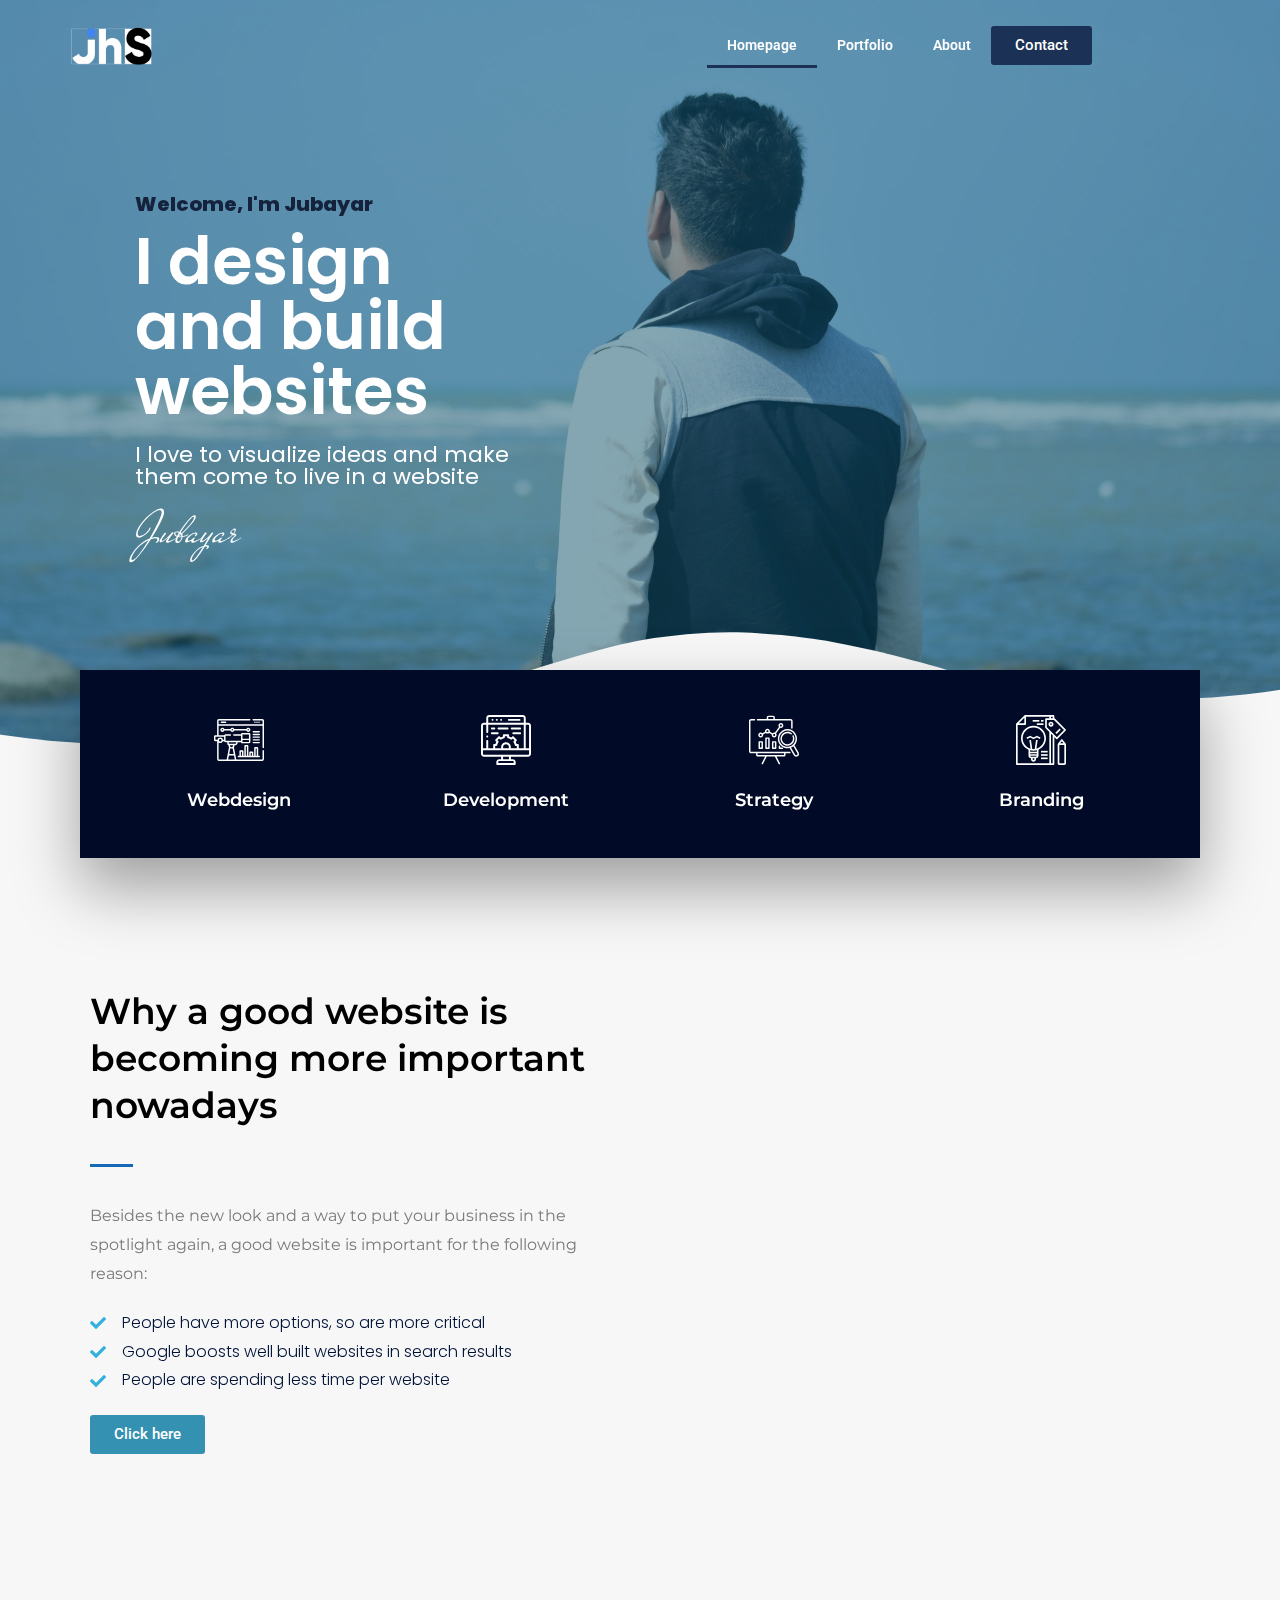
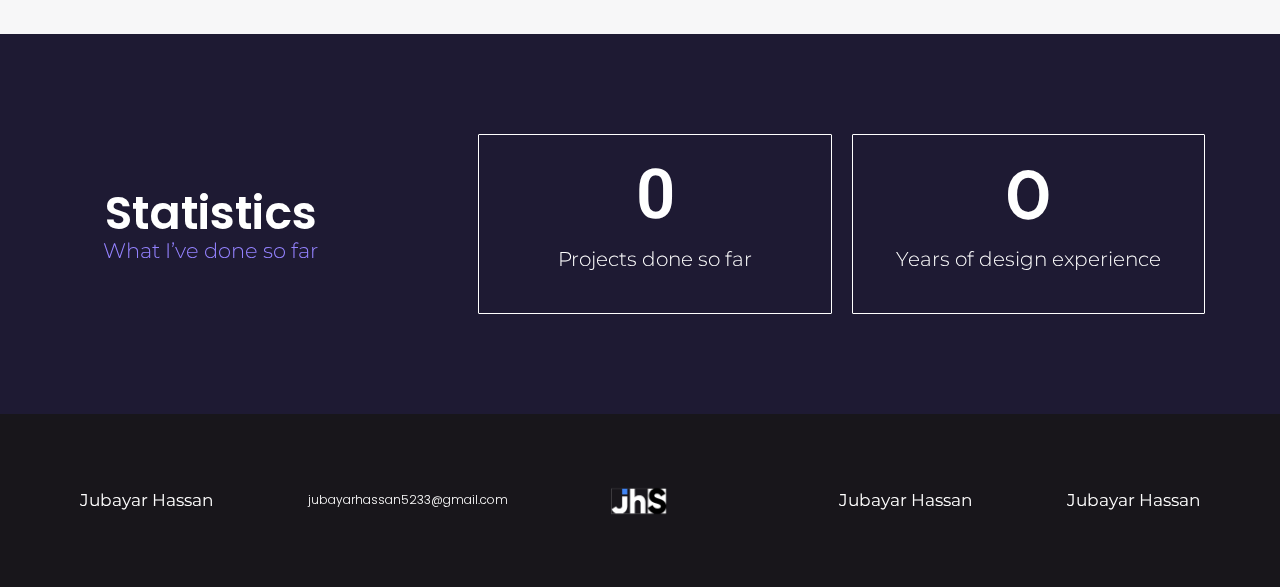
==== commit b28b9dd9: "Logo Fix" ====
--- a/index.html
+++ b/index.html
@@ -11,74 +11,71 @@
 <link rel="dns-prefetch" href="//s.w.org">
 <link rel="alternate" type="application/rss+xml" title="MD. Jubayar Hassan &raquo; Feed" href="https://jubayarhassan.github.io/jubayar2.0/feed/">
 <link rel="alternate" type="application/rss+xml" title="MD. Jubayar Hassan &raquo; Comments Feed" href="https://jubayarhassan.github.io/jubayar2.0/comments/feed/">
-		<script type="text/javascript">
-			window._wpemojiSettings = {"baseUrl":"https:\/\/s.w.org\/images\/core\/emoji\/13.0.1\/72x72\/","ext":".png","svgUrl":"https:\/\/s.w.org\/images\/core\/emoji\/13.0.1\/svg\/","svgExt":".svg","source":{"concatemoji":"https:\/\/jubayarhassan.github.io\/jubayar2.0\/wp-includes\/js\/wp-emoji-release.min.js?ver=5.7.1"}};
-			!function(e,a,t){var n,r,o,i=a.createElement("canvas"),p=i.getContext&&i.getContext("2d");function s(e,t){var a=String.fromCharCode;p.clearRect(0,0,i.width,i.height),p.fillText(a.apply(this,e),0,0);e=i.toDataURL();return p.clearRect(0,0,i.width,i.height),p.fillText(a.apply(this,t),0,0),e===i.toDataURL()}function c(e){var t=a.createElement("script");t.src=e,t.defer=t.type="text/javascript",a.getElementsByTagName("head")[0].appendChild(t)}for(o=Array("flag","emoji"),t.supports={everything:!0,everythingExceptFlag:!0},r=0;r<o.length;r++)t.supports[o[r]]=function(e){if(!p||!p.fillText)return!1;switch(p.textBaseline="top",p.font="600 32px Arial",e){case"flag":return s([127987,65039,8205,9895,65039],[127987,65039,8203,9895,65039])?!1:!s([55356,56826,55356,56819],[55356,56826,8203,55356,56819])&&!s([55356,57332,56128,56423,56128,56418,56128,56421,56128,56430,56128,56423,56128,56447],[55356,57332,8203,56128,56423,8203,56128,56418,8203,56128,56421,8203,56128,56430,8203,56128,56423,8203,56128,56447]);case"emoji":return!s([55357,56424,8205,55356,57212],[55357,56424,8203,55356,57212])}return!1}(o[r]),t.supports.everything=t.supports.everything&&t.supports[o[r]],"flag"!==o[r]&&(t.supports.everythingExceptFlag=t.supports.everythingExceptFlag&&t.supports[o[r]]);t.supports.everythingExceptFlag=t.supports.everythingExceptFlag&&!t.supports.flag,t.DOMReady=!1,t.readyCallback=function(){t.DOMReady=!0},t.supports.everything||(n=function(){t.readyCallback()},a.addEventListener?(a.addEventListener("DOMContentLoaded",n,!1),e.addEventListener("load",n,!1)):(e.attachEvent("onload",n),a.attachEvent("onreadystatechange",function(){"complete"===a.readyState&&t.readyCallback()})),(n=t.source||{}).concatemoji?c(n.concatemoji):n.wpemoji&&n.twemoji&&(c(n.twemoji),c(n.wpemoji)))}(window,document,window._wpemojiSettings);
-		</script>
-		<style type="text/css">img.wp-smiley,
+<script>
+window._wpemojiSettings = {"baseUrl":"https:\/\/s.w.org\/images\/core\/emoji\/13.1.0\/72x72\/","ext":".png","svgUrl":"https:\/\/s.w.org\/images\/core\/emoji\/13.1.0\/svg\/","svgExt":".svg","source":{"concatemoji":"https:\/\/jubayarhassan.github.io\/jubayar2.0\/wp-includes\/js\/wp-emoji-release.min.js?ver=5.9.3"}};
+/*! This file is auto-generated */
+!function(e,a,t){var n,r,o,i=a.createElement("canvas"),p=i.getContext&&i.getContext("2d");function s(e,t){var a=String.fromCharCode;p.clearRect(0,0,i.width,i.height),p.fillText(a.apply(this,e),0,0);e=i.toDataURL();return p.clearRect(0,0,i.width,i.height),p.fillText(a.apply(this,t),0,0),e===i.toDataURL()}function c(e){var t=a.createElement("script");t.src=e,t.defer=t.type="text/javascript",a.getElementsByTagName("head")[0].appendChild(t)}for(o=Array("flag","emoji"),t.supports={everything:!0,everythingExceptFlag:!0},r=0;r<o.length;r++)t.supports[o[r]]=function(e){if(!p||!p.fillText)return!1;switch(p.textBaseline="top",p.font="600 32px Arial",e){case"flag":return s([127987,65039,8205,9895,65039],[127987,65039,8203,9895,65039])?!1:!s([55356,56826,55356,56819],[55356,56826,8203,55356,56819])&&!s([55356,57332,56128,56423,56128,56418,56128,56421,56128,56430,56128,56423,56128,56447],[55356,57332,8203,56128,56423,8203,56128,56418,8203,56128,56421,8203,56128,56430,8203,56128,56423,8203,56128,56447]);case"emoji":return!s([10084,65039,8205,55357,56613],[10084,65039,8203,55357,56613])}return!1}(o[r]),t.supports.everything=t.supports.everything&&t.supports[o[r]],"flag"!==o[r]&&(t.supports.everythingExceptFlag=t.supports.everythingExceptFlag&&t.supports[o[r]]);t.supports.everythingExceptFlag=t.supports.everythingExceptFlag&&!t.supports.flag,t.DOMReady=!1,t.readyCallback=function(){t.DOMReady=!0},t.supports.everything||(n=function(){t.readyCallback()},a.addEventListener?(a.addEventListener("DOMContentLoaded",n,!1),e.addEventListener("load",n,!1)):(e.attachEvent("onload",n),a.attachEvent("onreadystatechange",function(){"complete"===a.readyState&&t.readyCallback()})),(n=t.source||{}).concatemoji?c(n.concatemoji):n.wpemoji&&n.twemoji&&(c(n.twemoji),c(n.wpemoji)))}(window,document,window._wpemojiSettings);
+</script>
+<style>img.wp-smiley,
 img.emoji {
 	display: inline !important;
 	border: none !important;
 	box-shadow: none !important;
 	height: 1em !important;
 	width: 1em !important;
-	margin: 0 .07em !important;
+	margin: 0 0.07em !important;
 	vertical-align: -0.1em !important;
 	background: none !important;
 	padding: 0 !important;
 }</style>
-	<link rel="stylesheet" id="wp-block-library-css" href="https://jubayarhassan.github.io/jubayar2.0/wp-includes/css/dist/block-library/style.min.css?ver=5.7.1" type="text/css" media="all">
-<link rel="stylesheet" id="wp-block-library-theme-css" href="https://jubayarhassan.github.io/jubayar2.0/wp-includes/css/dist/block-library/theme.min.css?ver=5.7.1" type="text/css" media="all">
-<link rel="stylesheet" id="font-awesome-css" href="https://jubayarhassan.github.io/jubayar2.0/wp-content/themes/oceanwp/assets/fonts/fontawesome/css/all.min.css?ver=5.15.1" type="text/css" media="all">
-<link rel="stylesheet" id="simple-line-icons-css" href="https://jubayarhassan.github.io/jubayar2.0/wp-content/themes/oceanwp/assets/css/third/simple-line-icons.min.css?ver=2.4.0" type="text/css" media="all">
-<link rel="stylesheet" id="magnific-popup-css" href="https://jubayarhassan.github.io/jubayar2.0/wp-content/themes/oceanwp/assets/css/third/magnific-popup.min.css?ver=1.0.0" type="text/css" media="all">
-<link rel="stylesheet" id="slick-css" href="https://jubayarhassan.github.io/jubayar2.0/wp-content/themes/oceanwp/assets/css/third/slick.min.css?ver=1.6.0" type="text/css" media="all">
-<link rel="stylesheet" id="oceanwp-style-css" href="https://jubayarhassan.github.io/jubayar2.0/wp-content/themes/oceanwp/assets/css/style.min.css?ver=2.0.8" type="text/css" media="all">
-<link rel="stylesheet" id="oceanwp-hamburgers-css" href="https://jubayarhassan.github.io/jubayar2.0/wp-content/themes/oceanwp/assets/css/third/hamburgers/hamburgers.min.css?ver=2.0.8" type="text/css" media="all">
-<link rel="stylesheet" id="oceanwp-3dy-css" href="https://jubayarhassan.github.io/jubayar2.0/wp-content/themes/oceanwp/assets/css/third/hamburgers/types/3dy.css?ver=2.0.8" type="text/css" media="all">
-<link rel="stylesheet" id="oceanwp-google-font-montserrat-css" href="//fonts.googleapis.com/css?family=Montserrat%3A100%2C200%2C300%2C400%2C500%2C600%2C700%2C800%2C900%2C100i%2C200i%2C300i%2C400i%2C500i%2C600i%2C700i%2C800i%2C900i&#038;subset=latin&#038;display=swap&#038;ver=5.7.1" type="text/css" media="all">
-<link rel="stylesheet" id="elementor-icons-css" href="https://jubayarhassan.github.io/jubayar2.0/wp-content/plugins/elementor/assets/lib/eicons/css/elementor-icons.min.css?ver=5.9.1" type="text/css" media="all">
-<link rel="stylesheet" id="elementor-animations-css" href="https://jubayarhassan.github.io/jubayar2.0/wp-content/plugins/elementor/assets/lib/animations/animations.min.css?ver=3.0.10" type="text/css" media="all">
-<link rel="stylesheet" id="elementor-frontend-legacy-css" href="https://jubayarhassan.github.io/jubayar2.0/wp-content/plugins/elementor/assets/css/frontend-legacy.min.css?ver=3.0.10" type="text/css" media="all">
-<link rel="stylesheet" id="elementor-frontend-css" href="https://jubayarhassan.github.io/jubayar2.0/wp-content/plugins/elementor/assets/css/frontend.min.css?ver=3.0.10" type="text/css" media="all">
-<link rel="stylesheet" id="elementor-post-7-css" href="https://jubayarhassan.github.io/jubayar2.0/wp-content/uploads/elementor/css/post-7.css?ver=1619124902" type="text/css" media="all">
-<link rel="stylesheet" id="elementor-pro-css" href="https://jubayarhassan.github.io/jubayar2.0/wp-content/plugins/elementor-pro/assets/css/frontend.min.css?ver=3.0.2" type="text/css" media="all">
-<link rel="stylesheet" id="elementor-global-css" href="https://jubayarhassan.github.io/jubayar2.0/wp-content/uploads/elementor/css/global.css?ver=1619124942" type="text/css" media="all">
-<link rel="stylesheet" id="elementor-post-5-css" href="https://jubayarhassan.github.io/jubayar2.0/wp-content/uploads/elementor/css/post-5.css?ver=1619433156" type="text/css" media="all">
-<link rel="stylesheet" id="elementor-post-175-css" href="https://jubayarhassan.github.io/jubayar2.0/wp-content/uploads/elementor/css/post-175.css?ver=1620332155" type="text/css" media="all">
-<link rel="stylesheet" id="elementor-post-88-css" href="https://jubayarhassan.github.io/jubayar2.0/wp-content/uploads/elementor/css/post-88.css?ver=1619125941" type="text/css" media="all">
-<link rel="stylesheet" id="oe-widgets-style-css" href="https://jubayarhassan.github.io/jubayar2.0/wp-content/plugins/ocean-extra/assets/css/widgets.css?ver=5.7.1" type="text/css" media="all">
-<link rel="stylesheet" id="ecs-styles-css" href="https://jubayarhassan.github.io/jubayar2.0/wp-content/plugins/ele-custom-skin/assets/css/ecs-style.css?ver=3.1.0" type="text/css" media="all">
-<link rel="stylesheet" id="google-fonts-1-css" href="https://fonts.googleapis.com/css?family=Montserrat%3A100%2C100italic%2C200%2C200italic%2C300%2C300italic%2C400%2C400italic%2C500%2C500italic%2C600%2C600italic%2C700%2C700italic%2C800%2C800italic%2C900%2C900italic%7CRoboto+Slab%3A100%2C100italic%2C200%2C200italic%2C300%2C300italic%2C400%2C400italic%2C500%2C500italic%2C600%2C600italic%2C700%2C700italic%2C800%2C800italic%2C900%2C900italic%7CRoboto%3A100%2C100italic%2C200%2C200italic%2C300%2C300italic%2C400%2C400italic%2C500%2C500italic%2C600%2C600italic%2C700%2C700italic%2C800%2C800italic%2C900%2C900italic%7CPoppins%3A100%2C100italic%2C200%2C200italic%2C300%2C300italic%2C400%2C400italic%2C500%2C500italic%2C600%2C600italic%2C700%2C700italic%2C800%2C800italic%2C900%2C900italic%7CMr+De+Haviland%3A100%2C100italic%2C200%2C200italic%2C300%2C300italic%2C400%2C400italic%2C500%2C500italic%2C600%2C600italic%2C700%2C700italic%2C800%2C800italic%2C900%2C900italic&#038;ver=5.7.1" type="text/css" media="all">
-<link rel="stylesheet" id="elementor-icons-shared-0-css" href="https://jubayarhassan.github.io/jubayar2.0/wp-content/plugins/elementor/assets/lib/font-awesome/css/fontawesome.min.css?ver=5.12.0" type="text/css" media="all">
-<link rel="stylesheet" id="elementor-icons-fa-solid-css" href="https://jubayarhassan.github.io/jubayar2.0/wp-content/plugins/elementor/assets/lib/font-awesome/css/solid.min.css?ver=5.12.0" type="text/css" media="all">
-<link rel="stylesheet" id="elementor-icons-fa-brands-css" href="https://jubayarhassan.github.io/jubayar2.0/wp-content/plugins/elementor/assets/lib/font-awesome/css/brands.min.css?ver=5.12.0" type="text/css" media="all">
-<script type="text/javascript" src="https://jubayarhassan.github.io/jubayar2.0/wp-includes/js/jquery/jquery.min.js?ver=3.5.1" id="jquery-core-js"></script>
-<script type="text/javascript" src="https://jubayarhassan.github.io/jubayar2.0/wp-includes/js/jquery/jquery-migrate.min.js?ver=3.3.2" id="jquery-migrate-js"></script>
-<script type="text/javascript" id="ecs_ajax_load-js-extra">
-/* <![CDATA[ */
+	<link rel="stylesheet" id="wp-block-library-css" href="https://jubayarhassan.github.io/jubayar2.0/wp-includes/css/dist/block-library/style.min.css?ver=5.9.3" media="all">
+<style id="wp-block-library-theme-inline-css">.wp-block-audio figcaption{color:#555;font-size:13px;text-align:center}.is-dark-theme .wp-block-audio figcaption{color:hsla(0,0%,100%,.65)}.wp-block-code>code{font-family:Menlo,Consolas,monaco,monospace;color:#1e1e1e;padding:.8em 1em;border:1px solid #ddd;border-radius:4px}.wp-block-embed figcaption{color:#555;font-size:13px;text-align:center}.is-dark-theme .wp-block-embed figcaption{color:hsla(0,0%,100%,.65)}.blocks-gallery-caption{color:#555;font-size:13px;text-align:center}.is-dark-theme .blocks-gallery-caption{color:hsla(0,0%,100%,.65)}.wp-block-image figcaption{color:#555;font-size:13px;text-align:center}.is-dark-theme .wp-block-image figcaption{color:hsla(0,0%,100%,.65)}.wp-block-pullquote{border-top:4px solid;border-bottom:4px solid;margin-bottom:1.75em;color:currentColor}.wp-block-pullquote__citation,.wp-block-pullquote cite,.wp-block-pullquote footer{color:currentColor;text-transform:uppercase;font-size:.8125em;font-style:normal}.wp-block-quote{border-left:.25em solid;margin:0 0 1.75em;padding-left:1em}.wp-block-quote cite,.wp-block-quote footer{color:currentColor;font-size:.8125em;position:relative;font-style:normal}.wp-block-quote.has-text-align-right{border-left:none;border-right:.25em solid;padding-left:0;padding-right:1em}.wp-block-quote.has-text-align-center{border:none;padding-left:0}.wp-block-quote.is-large,.wp-block-quote.is-style-large,.wp-block-quote.is-style-plain{border:none}.wp-block-search .wp-block-search__label{font-weight:700}.wp-block-group:where(.has-background){padding:1.25em 2.375em}.wp-block-separator{border:none;border-bottom:2px solid;margin-left:auto;margin-right:auto;opacity:.4}.wp-block-separator:not(.is-style-wide):not(.is-style-dots){width:100px}.wp-block-separator.has-background:not(.is-style-dots){border-bottom:none;height:1px}.wp-block-separator.has-background:not(.is-style-wide):not(.is-style-dots){height:2px}.wp-block-table thead{border-bottom:3px solid}.wp-block-table tfoot{border-top:3px solid}.wp-block-table td,.wp-block-table th{padding:.5em;border:1px solid;word-break:normal}.wp-block-table figcaption{color:#555;font-size:13px;text-align:center}.is-dark-theme .wp-block-table figcaption{color:hsla(0,0%,100%,.65)}.wp-block-video figcaption{color:#555;font-size:13px;text-align:center}.is-dark-theme .wp-block-video figcaption{color:hsla(0,0%,100%,.65)}.wp-block-template-part.has-background{padding:1.25em 2.375em;margin-top:0;margin-bottom:0}</style>
+<style id="global-styles-inline-css">body{--wp--preset--color--black: #000000;--wp--preset--color--cyan-bluish-gray: #abb8c3;--wp--preset--color--white: #ffffff;--wp--preset--color--pale-pink: #f78da7;--wp--preset--color--vivid-red: #cf2e2e;--wp--preset--color--luminous-vivid-orange: #ff6900;--wp--preset--color--luminous-vivid-amber: #fcb900;--wp--preset--color--light-green-cyan: #7bdcb5;--wp--preset--color--vivid-green-cyan: #00d084;--wp--preset--color--pale-cyan-blue: #8ed1fc;--wp--preset--color--vivid-cyan-blue: #0693e3;--wp--preset--color--vivid-purple: #9b51e0;--wp--preset--gradient--vivid-cyan-blue-to-vivid-purple: linear-gradient(135deg,rgba(6,147,227,1) 0%,rgb(155,81,224) 100%);--wp--preset--gradient--light-green-cyan-to-vivid-green-cyan: linear-gradient(135deg,rgb(122,220,180) 0%,rgb(0,208,130) 100%);--wp--preset--gradient--luminous-vivid-amber-to-luminous-vivid-orange: linear-gradient(135deg,rgba(252,185,0,1) 0%,rgba(255,105,0,1) 100%);--wp--preset--gradient--luminous-vivid-orange-to-vivid-red: linear-gradient(135deg,rgba(255,105,0,1) 0%,rgb(207,46,46) 100%);--wp--preset--gradient--very-light-gray-to-cyan-bluish-gray: linear-gradient(135deg,rgb(238,238,238) 0%,rgb(169,184,195) 100%);--wp--preset--gradient--cool-to-warm-spectrum: linear-gradient(135deg,rgb(74,234,220) 0%,rgb(151,120,209) 20%,rgb(207,42,186) 40%,rgb(238,44,130) 60%,rgb(251,105,98) 80%,rgb(254,248,76) 100%);--wp--preset--gradient--blush-light-purple: linear-gradient(135deg,rgb(255,206,236) 0%,rgb(152,150,240) 100%);--wp--preset--gradient--blush-bordeaux: linear-gradient(135deg,rgb(254,205,165) 0%,rgb(254,45,45) 50%,rgb(107,0,62) 100%);--wp--preset--gradient--luminous-dusk: linear-gradient(135deg,rgb(255,203,112) 0%,rgb(199,81,192) 50%,rgb(65,88,208) 100%);--wp--preset--gradient--pale-ocean: linear-gradient(135deg,rgb(255,245,203) 0%,rgb(182,227,212) 50%,rgb(51,167,181) 100%);--wp--preset--gradient--electric-grass: linear-gradient(135deg,rgb(202,248,128) 0%,rgb(113,206,126) 100%);--wp--preset--gradient--midnight: linear-gradient(135deg,rgb(2,3,129) 0%,rgb(40,116,252) 100%);--wp--preset--duotone--dark-grayscale: url('#wp-duotone-dark-grayscale');--wp--preset--duotone--grayscale: url('#wp-duotone-grayscale');--wp--preset--duotone--purple-yellow: url('#wp-duotone-purple-yellow');--wp--preset--duotone--blue-red: url('#wp-duotone-blue-red');--wp--preset--duotone--midnight: url('#wp-duotone-midnight');--wp--preset--duotone--magenta-yellow: url('#wp-duotone-magenta-yellow');--wp--preset--duotone--purple-green: url('#wp-duotone-purple-green');--wp--preset--duotone--blue-orange: url('#wp-duotone-blue-orange');--wp--preset--font-size--small: 13px;--wp--preset--font-size--medium: 20px;--wp--preset--font-size--large: 36px;--wp--preset--font-size--x-large: 42px;}.has-black-color{color: var(--wp--preset--color--black) !important;}.has-cyan-bluish-gray-color{color: var(--wp--preset--color--cyan-bluish-gray) !important;}.has-white-color{color: var(--wp--preset--color--white) !important;}.has-pale-pink-color{color: var(--wp--preset--color--pale-pink) !important;}.has-vivid-red-color{color: var(--wp--preset--color--vivid-red) !important;}.has-luminous-vivid-orange-color{color: var(--wp--preset--color--luminous-vivid-orange) !important;}.has-luminous-vivid-amber-color{color: var(--wp--preset--color--luminous-vivid-amber) !important;}.has-light-green-cyan-color{color: var(--wp--preset--color--light-green-cyan) !important;}.has-vivid-green-cyan-color{color: var(--wp--preset--color--vivid-green-cyan) !important;}.has-pale-cyan-blue-color{color: var(--wp--preset--color--pale-cyan-blue) !important;}.has-vivid-cyan-blue-color{color: var(--wp--preset--color--vivid-cyan-blue) !important;}.has-vivid-purple-color{color: var(--wp--preset--color--vivid-purple) !important;}.has-black-background-color{background-color: var(--wp--preset--color--black) !important;}.has-cyan-bluish-gray-background-color{background-color: var(--wp--preset--color--cyan-bluish-gray) !important;}.has-white-background-color{background-color: var(--wp--preset--color--white) !important;}.has-pale-pink-background-color{background-color: var(--wp--preset--color--pale-pink) !important;}.has-vivid-red-background-color{background-color: var(--wp--preset--color--vivid-red) !important;}.has-luminous-vivid-orange-background-color{background-color: var(--wp--preset--color--luminous-vivid-orange) !important;}.has-luminous-vivid-amber-background-color{background-color: var(--wp--preset--color--luminous-vivid-amber) !important;}.has-light-green-cyan-background-color{background-color: var(--wp--preset--color--light-green-cyan) !important;}.has-vivid-green-cyan-background-color{background-color: var(--wp--preset--color--vivid-green-cyan) !important;}.has-pale-cyan-blue-background-color{background-color: var(--wp--preset--color--pale-cyan-blue) !important;}.has-vivid-cyan-blue-background-color{background-color: var(--wp--preset--color--vivid-cyan-blue) !important;}.has-vivid-purple-background-color{background-color: var(--wp--preset--color--vivid-purple) !important;}.has-black-border-color{border-color: var(--wp--preset--color--black) !important;}.has-cyan-bluish-gray-border-color{border-color: var(--wp--preset--color--cyan-bluish-gray) !important;}.has-white-border-color{border-color: var(--wp--preset--color--white) !important;}.has-pale-pink-border-color{border-color: var(--wp--preset--color--pale-pink) !important;}.has-vivid-red-border-color{border-color: var(--wp--preset--color--vivid-red) !important;}.has-luminous-vivid-orange-border-color{border-color: var(--wp--preset--color--luminous-vivid-orange) !important;}.has-luminous-vivid-amber-border-color{border-color: var(--wp--preset--color--luminous-vivid-amber) !important;}.has-light-green-cyan-border-color{border-color: var(--wp--preset--color--light-green-cyan) !important;}.has-vivid-green-cyan-border-color{border-color: var(--wp--preset--color--vivid-green-cyan) !important;}.has-pale-cyan-blue-border-color{border-color: var(--wp--preset--color--pale-cyan-blue) !important;}.has-vivid-cyan-blue-border-color{border-color: var(--wp--preset--color--vivid-cyan-blue) !important;}.has-vivid-purple-border-color{border-color: var(--wp--preset--color--vivid-purple) !important;}.has-vivid-cyan-blue-to-vivid-purple-gradient-background{background: var(--wp--preset--gradient--vivid-cyan-blue-to-vivid-purple) !important;}.has-light-green-cyan-to-vivid-green-cyan-gradient-background{background: var(--wp--preset--gradient--light-green-cyan-to-vivid-green-cyan) !important;}.has-luminous-vivid-amber-to-luminous-vivid-orange-gradient-background{background: var(--wp--preset--gradient--luminous-vivid-amber-to-luminous-vivid-orange) !important;}.has-luminous-vivid-orange-to-vivid-red-gradient-background{background: var(--wp--preset--gradient--luminous-vivid-orange-to-vivid-red) !important;}.has-very-light-gray-to-cyan-bluish-gray-gradient-background{background: var(--wp--preset--gradient--very-light-gray-to-cyan-bluish-gray) !important;}.has-cool-to-warm-spectrum-gradient-background{background: var(--wp--preset--gradient--cool-to-warm-spectrum) !important;}.has-blush-light-purple-gradient-background{background: var(--wp--preset--gradient--blush-light-purple) !important;}.has-blush-bordeaux-gradient-background{background: var(--wp--preset--gradient--blush-bordeaux) !important;}.has-luminous-dusk-gradient-background{background: var(--wp--preset--gradient--luminous-dusk) !important;}.has-pale-ocean-gradient-background{background: var(--wp--preset--gradient--pale-ocean) !important;}.has-electric-grass-gradient-background{background: var(--wp--preset--gradient--electric-grass) !important;}.has-midnight-gradient-background{background: var(--wp--preset--gradient--midnight) !important;}.has-small-font-size{font-size: var(--wp--preset--font-size--small) !important;}.has-medium-font-size{font-size: var(--wp--preset--font-size--medium) !important;}.has-large-font-size{font-size: var(--wp--preset--font-size--large) !important;}.has-x-large-font-size{font-size: var(--wp--preset--font-size--x-large) !important;}</style>
+<link rel="stylesheet" id="font-awesome-css" href="https://jubayarhassan.github.io/jubayar2.0/wp-content/themes/oceanwp/assets/fonts/fontawesome/css/all.min.css?ver=5.15.1" media="all">
+<link rel="stylesheet" id="simple-line-icons-css" href="https://jubayarhassan.github.io/jubayar2.0/wp-content/themes/oceanwp/assets/css/third/simple-line-icons.min.css?ver=2.4.0" media="all">
+<link rel="stylesheet" id="oceanwp-style-css" href="https://jubayarhassan.github.io/jubayar2.0/wp-content/themes/oceanwp/assets/css/style.min.css?ver=3.1.4" media="all">
+<link rel="stylesheet" id="oceanwp-hamburgers-css" href="https://jubayarhassan.github.io/jubayar2.0/wp-content/themes/oceanwp/assets/css/third/hamburgers/hamburgers.min.css?ver=3.1.4" media="all">
+<link rel="stylesheet" id="oceanwp-3dy-css" href="https://jubayarhassan.github.io/jubayar2.0/wp-content/themes/oceanwp/assets/css/third/hamburgers/types/3dy.css?ver=3.1.4" media="all">
+<link rel="stylesheet" id="oceanwp-google-font-montserrat-css" href="//fonts.googleapis.com/css?family=Montserrat%3A100%2C200%2C300%2C400%2C500%2C600%2C700%2C800%2C900%2C100i%2C200i%2C300i%2C400i%2C500i%2C600i%2C700i%2C800i%2C900i&#038;subset=latin&#038;display=swap&#038;ver=5.9.3" media="all">
+<link rel="stylesheet" id="elementor-icons-css" href="https://jubayarhassan.github.io/jubayar2.0/wp-content/plugins/elementor/assets/lib/eicons/css/elementor-icons.min.css?ver=5.15.0" media="all">
+<link rel="stylesheet" id="elementor-frontend-legacy-css" href="https://jubayarhassan.github.io/jubayar2.0/wp-content/plugins/elementor/assets/css/frontend-legacy.min.css?ver=3.6.5" media="all">
+<link rel="stylesheet" id="elementor-frontend-css" href="https://jubayarhassan.github.io/jubayar2.0/wp-content/plugins/elementor/assets/css/frontend.min.css?ver=3.6.5" media="all">
+<link rel="stylesheet" id="elementor-post-7-css" href="https://jubayarhassan.github.io/jubayar2.0/wp-content/uploads/elementor/css/post-7.css?ver=1653232389" media="all">
+<link rel="stylesheet" id="elementor-pro-css" href="https://jubayarhassan.github.io/jubayar2.0/wp-content/plugins/elementor-pro/assets/css/frontend.min.css?ver=3.6.3" media="all">
+<link rel="stylesheet" id="elementor-global-css" href="https://jubayarhassan.github.io/jubayar2.0/wp-content/uploads/elementor/css/global.css?ver=1653232390" media="all">
+<link rel="stylesheet" id="elementor-post-5-css" href="https://jubayarhassan.github.io/jubayar2.0/wp-content/uploads/elementor/css/post-5.css?ver=1653232390" media="all">
+<link rel="stylesheet" id="elementor-post-175-css" href="https://jubayarhassan.github.io/jubayar2.0/wp-content/uploads/elementor/css/post-175.css?ver=1653232390" media="all">
+<link rel="stylesheet" id="elementor-post-88-css" href="https://jubayarhassan.github.io/jubayar2.0/wp-content/uploads/elementor/css/post-88.css?ver=1653232390" media="all">
+<link rel="stylesheet" id="oe-widgets-style-css" href="https://jubayarhassan.github.io/jubayar2.0/wp-content/plugins/ocean-extra/assets/css/widgets.css?ver=5.9.3" media="all">
+<link rel="stylesheet" id="ecs-styles-css" href="https://jubayarhassan.github.io/jubayar2.0/wp-content/plugins/ele-custom-skin/assets/css/ecs-style.css?ver=3.1.4" media="all">
+<link rel="stylesheet" id="google-fonts-1-css" href="https://fonts.googleapis.com/css?family=Montserrat%3A100%2C100italic%2C200%2C200italic%2C300%2C300italic%2C400%2C400italic%2C500%2C500italic%2C600%2C600italic%2C700%2C700italic%2C800%2C800italic%2C900%2C900italic%7CRoboto+Slab%3A100%2C100italic%2C200%2C200italic%2C300%2C300italic%2C400%2C400italic%2C500%2C500italic%2C600%2C600italic%2C700%2C700italic%2C800%2C800italic%2C900%2C900italic%7CRoboto%3A100%2C100italic%2C200%2C200italic%2C300%2C300italic%2C400%2C400italic%2C500%2C500italic%2C600%2C600italic%2C700%2C700italic%2C800%2C800italic%2C900%2C900italic%7CPoppins%3A100%2C100italic%2C200%2C200italic%2C300%2C300italic%2C400%2C400italic%2C500%2C500italic%2C600%2C600italic%2C700%2C700italic%2C800%2C800italic%2C900%2C900italic%7CMr+De+Haviland%3A100%2C100italic%2C200%2C200italic%2C300%2C300italic%2C400%2C400italic%2C500%2C500italic%2C600%2C600italic%2C700%2C700italic%2C800%2C800italic%2C900%2C900italic&#038;display=auto&#038;ver=5.9.3" media="all">
+<link rel="stylesheet" id="elementor-icons-shared-0-css" href="https://jubayarhassan.github.io/jubayar2.0/wp-content/plugins/elementor/assets/lib/font-awesome/css/fontawesome.min.css?ver=5.15.3" media="all">
+<link rel="stylesheet" id="elementor-icons-fa-solid-css" href="https://jubayarhassan.github.io/jubayar2.0/wp-content/plugins/elementor/assets/lib/font-awesome/css/solid.min.css?ver=5.15.3" media="all">
+<link rel="stylesheet" id="elementor-icons-fa-brands-css" href="https://jubayarhassan.github.io/jubayar2.0/wp-content/plugins/elementor/assets/lib/font-awesome/css/brands.min.css?ver=5.15.3" media="all">
+<script src="https://jubayarhassan.github.io/jubayar2.0/wp-includes/js/jquery/jquery.min.js?ver=3.6.0" id="jquery-core-js"></script>
+<script src="https://jubayarhassan.github.io/jubayar2.0/wp-includes/js/jquery/jquery-migrate.min.js?ver=3.3.2" id="jquery-migrate-js"></script>
+<script id="ecs_ajax_load-js-extra">
 var ecs_ajax_params = {"ajaxurl":"https:\/\/jubayarhassan.github.io\/jubayar2.0\/wp-admin\/admin-ajax.php","posts":"{\"error\":\"\",\"m\":\"\",\"p\":\"5\",\"post_parent\":\"\",\"subpost\":\"\",\"subpost_id\":\"\",\"attachment\":\"\",\"attachment_id\":0,\"name\":\"\",\"pagename\":\"\",\"page_id\":\"5\",\"second\":\"\",\"minute\":\"\",\"hour\":\"\",\"day\":0,\"monthnum\":0,\"year\":0,\"w\":0,\"category_name\":\"\",\"tag\":\"\",\"cat\":\"\",\"tag_id\":\"\",\"author\":\"\",\"author_name\":\"\",\"feed\":\"\",\"tb\":\"\",\"paged\":0,\"meta_key\":\"\",\"meta_value\":\"\",\"preview\":\"\",\"s\":\"\",\"sentence\":\"\",\"title\":\"\",\"fields\":\"\",\"menu_order\":\"\",\"embed\":\"\",\"category__in\":[],\"category__not_in\":[],\"category__and\":[],\"post__in\":[],\"post__not_in\":[],\"post_name__in\":[],\"tag__in\":[],\"tag__not_in\":[],\"tag__and\":[],\"tag_slug__in\":[],\"tag_slug__and\":[],\"post_parent__in\":[],\"post_parent__not_in\":[],\"author__in\":[],\"author__not_in\":[],\"ignore_sticky_posts\":false,\"suppress_filters\":false,\"cache_results\":true,\"update_post_term_cache\":true,\"lazy_load_term_meta\":true,\"update_post_meta_cache\":true,\"post_type\":\"\",\"posts_per_page\":10,\"nopaging\":false,\"comments_per_page\":\"50\",\"no_found_rows\":false,\"order\":\"DESC\"}"};
-/* ]]> */
 </script>
-<script type="text/javascript" src="https://jubayarhassan.github.io/jubayar2.0/wp-content/plugins/ele-custom-skin/assets/js/ecs_ajax_pagination.js?ver=3.1.0" id="ecs_ajax_load-js"></script>
-<script type="text/javascript" src="https://jubayarhassan.github.io/jubayar2.0/wp-content/plugins/ele-custom-skin/assets/js/ecs.js?ver=3.1.0" id="ecs-script-js"></script>
+<script src="https://jubayarhassan.github.io/jubayar2.0/wp-content/plugins/ele-custom-skin/assets/js/ecs_ajax_pagination.js?ver=3.1.4" id="ecs_ajax_load-js"></script>
+<script src="https://jubayarhassan.github.io/jubayar2.0/wp-content/plugins/ele-custom-skin/assets/js/ecs.js?ver=3.1.4" id="ecs-script-js"></script>
 <link rel="https://api.w.org/" href="https://jubayarhassan.github.io/jubayar2.0/wp-json/">
 <link rel="alternate" type="application/json" href="https://jubayarhassan.github.io/jubayar2.0/wp-json/wp/v2/pages/5">
 <link rel="EditURI" type="application/rsd+xml" title="RSD" href="https://jubayarhassan.github.io/jubayar2.0/xmlrpc.php?rsd">
 <link rel="wlwmanifest" type="application/wlwmanifest+xml" href="https://jubayarhassan.github.io/jubayar2.0/wp-includes/wlwmanifest.xml"> 
-<meta name="generator" content="WordPress 5.7.1">
+<meta name="generator" content="WordPress 5.9.3">
 <link rel="canonical" href="https://jubayarhassan.github.io/jubayar2.0/">
 <link rel="shortlink" href="https://jubayarhassan.github.io/jubayar2.0/">
 <link rel="alternate" type="application/json+oembed" href="https://jubayarhassan.github.io/jubayar2.0/wp-json/oembed/1.0/embed?url=https%3A%2F%2Fjubayarhassan.github.io%2Fjubayar2.0%2F">
 <link rel="alternate" type="text/xml+oembed" href="https://jubayarhassan.github.io/jubayar2.0/wp-json/oembed/1.0/embed?url=https%3A%2F%2Fjubayarhassan.github.io%2Fjubayar2.0%2F&#038;format=xml">
-<style type="text/css">.recentcomments a{display:inline !important;padding:0 !important;margin:0 !important;}</style>
+<style>.recentcomments a{display:inline !important;padding:0 !important;margin:0 !important;}</style>
 <!-- OceanWP CSS -->
-<style type="text/css">/* General CSS */.container{width:357px}@media only screen and (min-width:960px){.widget-area,.content-left-sidebar .widget-area{width:90%}}#main #content-wrap,.separate-layout #main #content-wrap{padding-top:0;padding-bottom:0}.page-header,.has-transparent-header .page-header{padding:0}.page-header .page-header-title,.page-header.background-image-page-header .page-header-title{color:rgba(0,0,0,0)}.site-breadcrumbs,.background-image-page-header .site-breadcrumbs{color:rgba(198,198,198,0)}.site-breadcrumbs ul li .breadcrumb-sep{color:rgba(198,198,198,0)}.site-breadcrumbs a,.background-image-page-header .site-breadcrumbs a{color:rgba(51,51,51,0)}.site-breadcrumbs a:hover,.background-image-page-header .site-breadcrumbs a:hover{color:rgba(19,175,240,0)}/* Header CSS */#site-logo #site-logo-inner,.oceanwp-social-menu .social-menu-inner,#site-header.full_screen-header .menu-bar-inner,.after-header-content .after-header-content-inner{height:90px}#site-navigation-wrap .dropdown-menu >li >a,.oceanwp-mobile-menu-icon a,.mobile-menu-close,.after-header-content-inner >a{line-height:90px}#site-header,.has-transparent-header .is-sticky #site-header,.has-vh-transparent .is-sticky #site-header.vertical-header,#searchform-header-replace{background-color:rgba(255,255,255,0)}#site-header{border-color:rgba(241,241,241,0)}#site-header-inner{padding:0 46px 0 32px}#site-header.has-header-media .overlay-header-media{background-color:rgba(0,0,0,0.5)}#site-logo #site-logo-inner a img,#site-header.center-header #site-navigation-wrap .middle-site-logo a img{max-width:70px}#site-header #site-logo #site-logo-inner a img,#site-header.center-header #site-navigation-wrap .middle-site-logo a img{max-height:50px}.effect-one #site-navigation-wrap .dropdown-menu >li >a.menu-link >span:after,.effect-three #site-navigation-wrap .dropdown-menu >li >a.menu-link >span:after,.effect-five #site-navigation-wrap .dropdown-menu >li >a.menu-link >span:before,.effect-five #site-navigation-wrap .dropdown-menu >li >a.menu-link >span:after,.effect-nine #site-navigation-wrap .dropdown-menu >li >a.menu-link >span:before,.effect-nine #site-navigation-wrap .dropdown-menu >li >a.menu-link >span:after{background-color:#2fb6ef}.effect-four #site-navigation-wrap .dropdown-menu >li >a.menu-link >span:before,.effect-four #site-navigation-wrap .dropdown-menu >li >a.menu-link >span:after,.effect-seven #site-navigation-wrap .dropdown-menu >li >a.menu-link:hover >span:after,.effect-seven #site-navigation-wrap .dropdown-menu >li.sfHover >a.menu-link >span:after{color:#2fb6ef}.effect-seven #site-navigation-wrap .dropdown-menu >li >a.menu-link:hover >span:after,.effect-seven #site-navigation-wrap .dropdown-menu >li.sfHover >a.menu-link >span:after{text-shadow:10px 0 #2fb6ef,-10px 0 #2fb6ef}#site-navigation-wrap .dropdown-menu >li >a,.oceanwp-mobile-menu-icon a,#searchform-header-replace-close{color:#ffffff}#site-navigation-wrap .dropdown-menu >li >a:hover,.oceanwp-mobile-menu-icon a:hover,#searchform-header-replace-close:hover{color:#e5e5e5}.mobile-menu .hamburger-inner,.mobile-menu .hamburger-inner::before,.mobile-menu .hamburger-inner::after{background-color:#ffffff}#sidr li,#sidr ul,#mobile-dropdown ul li,#mobile-dropdown ul li ul{border-color:rgba(255,255,255,0.035)}/* Typography CSS */#site-navigation-wrap .dropdown-menu >li >a,#site-header.full_screen-header .fs-dropdown-menu >li >a,#site-header.top-header #site-navigation-wrap .dropdown-menu >li >a,#site-header.center-header #site-navigation-wrap .dropdown-menu >li >a,#site-header.medium-header #site-navigation-wrap .dropdown-menu >li >a,.oceanwp-mobile-menu-icon a{font-family:Montserrat;font-weight:600;font-size:16px}</style>
+<style type="text/css">/* General CSS */.container{width:357px}@media only screen and (min-width:960px){.widget-area,.content-left-sidebar .widget-area{width:90%}}#main #content-wrap,.separate-layout #main #content-wrap{padding-top:0;padding-bottom:0}.page-header,.has-transparent-header .page-header{padding:0}.page-header .page-header-title,.page-header.background-image-page-header .page-header-title{color:rgba(0,0,0,0)}.site-breadcrumbs,.background-image-page-header .site-breadcrumbs{color:rgba(198,198,198,0)}.site-breadcrumbs ul li .breadcrumb-sep,.site-breadcrumbs ol li .breadcrumb-sep{color:rgba(198,198,198,0)}.site-breadcrumbs a,.background-image-page-header .site-breadcrumbs a{color:rgba(51,51,51,0)}.site-breadcrumbs a .owp-icon use,.background-image-page-header .site-breadcrumbs a .owp-icon use{stroke:rgba(51,51,51,0)}.site-breadcrumbs a:hover,.background-image-page-header .site-breadcrumbs a:hover{color:rgba(19,175,240,0)}.site-breadcrumbs a:hover .owp-icon use,.background-image-page-header .site-breadcrumbs a:hover .owp-icon use{stroke:rgba(19,175,240,0)}/* Header CSS */#site-logo #site-logo-inner,.oceanwp-social-menu .social-menu-inner,#site-header.full_screen-header .menu-bar-inner,.after-header-content .after-header-content-inner{height:90px}#site-navigation-wrap .dropdown-menu >li >a,.oceanwp-mobile-menu-icon a,.mobile-menu-close,.after-header-content-inner >a{line-height:90px}#site-header,.has-transparent-header .is-sticky #site-header,.has-vh-transparent .is-sticky #site-header.vertical-header,#searchform-header-replace{background-color:rgba(255,255,255,0)}#site-header{border-color:rgba(241,241,241,0)}#site-header-inner{padding:0 46px 0 32px}#site-header.has-header-media .overlay-header-media{background-color:rgba(0,0,0,0.5)}#site-logo #site-logo-inner a img,#site-header.center-header #site-navigation-wrap .middle-site-logo a img{max-width:70px}#site-header #site-logo #site-logo-inner a img,#site-header.center-header #site-navigation-wrap .middle-site-logo a img{max-height:50px}.effect-one #site-navigation-wrap .dropdown-menu >li >a.menu-link >span:after,.effect-three #site-navigation-wrap .dropdown-menu >li >a.menu-link >span:after,.effect-five #site-navigation-wrap .dropdown-menu >li >a.menu-link >span:before,.effect-five #site-navigation-wrap .dropdown-menu >li >a.menu-link >span:after,.effect-nine #site-navigation-wrap .dropdown-menu >li >a.menu-link >span:before,.effect-nine #site-navigation-wrap .dropdown-menu >li >a.menu-link >span:after{background-color:#2fb6ef}.effect-four #site-navigation-wrap .dropdown-menu >li >a.menu-link >span:before,.effect-four #site-navigation-wrap .dropdown-menu >li >a.menu-link >span:after,.effect-seven #site-navigation-wrap .dropdown-menu >li >a.menu-link:hover >span:after,.effect-seven #site-navigation-wrap .dropdown-menu >li.sfHover >a.menu-link >span:after{color:#2fb6ef}.effect-seven #site-navigation-wrap .dropdown-menu >li >a.menu-link:hover >span:after,.effect-seven #site-navigation-wrap .dropdown-menu >li.sfHover >a.menu-link >span:after{text-shadow:10px 0 #2fb6ef,-10px 0 #2fb6ef}#site-navigation-wrap .dropdown-menu >li >a,.oceanwp-mobile-menu-icon a,#searchform-header-replace-close{color:#ffffff}#site-navigation-wrap .dropdown-menu >li >a .owp-icon use,.oceanwp-mobile-menu-icon a .owp-icon use,#searchform-header-replace-close .owp-icon use{stroke:#ffffff}#site-navigation-wrap .dropdown-menu >li >a:hover,.oceanwp-mobile-menu-icon a:hover,#searchform-header-replace-close:hover{color:#e5e5e5}#site-navigation-wrap .dropdown-menu >li >a:hover .owp-icon use,.oceanwp-mobile-menu-icon a:hover .owp-icon use,#searchform-header-replace-close:hover .owp-icon use{stroke:#e5e5e5}.mobile-menu .hamburger-inner,.mobile-menu .hamburger-inner::before,.mobile-menu .hamburger-inner::after{background-color:#ffffff}#sidr li,#sidr ul,#mobile-dropdown ul li,#mobile-dropdown ul li ul{border-color:rgba(255,255,255,0.035)}/* Typography CSS */#site-navigation-wrap .dropdown-menu >li >a,#site-header.full_screen-header .fs-dropdown-menu >li >a,#site-header.top-header #site-navigation-wrap .dropdown-menu >li >a,#site-header.center-header #site-navigation-wrap .dropdown-menu >li >a,#site-header.medium-header #site-navigation-wrap .dropdown-menu >li >a,.oceanwp-mobile-menu-icon a{font-family:Montserrat;font-weight:600;font-size:16px}</style>
 </head>
 
 <body class="home page-template page-template-elementor_header_footer page page-id-5 wp-custom-logo wp-embed-responsive oceanwp-theme dropdown-mobile no-header-border default-breakpoint content-full-width content-max-width page-header-disabled has-breadcrumbs elementor-default elementor-template-full-width elementor-kit-7 elementor-page elementor-page-5" itemscope="itemscope" itemtype="https://schema.org/WebPage">
 
-	
+	<svg xmlns="http://www.w3.org/2000/svg" viewbox="0 0 0 0" width="0" height="0" focusable="false" role="none" style="visibility: hidden; position: absolute; left: -9999px; overflow: hidden;"><defs><filter id="wp-duotone-dark-grayscale"><fecolormatrix color-interpolation-filters="sRGB" type="matrix" values=" .299 .587 .114 0 0 .299 .587 .114 0 0 .299 .587 .114 0 0 .299 .587 .114 0 0 "></fecolormatrix><fecomponenttransfer color-interpolation-filters="sRGB"><fefuncr type="table" tablevalues="0 0.49803921568627"></fefuncr><fefuncg type="table" tablevalues="0 0.49803921568627"></fefuncg><fefuncb type="table" tablevalues="0 0.49803921568627"></fefuncb><fefunca type="table" tablevalues="1 1"></fefunca></fecomponenttransfer><fecomposite in2="SourceGraphic" operator="in"></fecomposite></filter></defs></svg><svg xmlns="http://www.w3.org/2000/svg" viewbox="0 0 0 0" width="0" height="0" focusable="false" role="none" style="visibility: hidden; position: absolute; left: -9999px; overflow: hidden;"><defs><filter id="wp-duotone-grayscale"><fecolormatrix color-interpolation-filters="sRGB" type="matrix" values=" .299 .587 .114 0 0 .299 .587 .114 0 0 .299 .587 .114 0 0 .299 .587 .114 0 0 "></fecolormatrix><fecomponenttransfer color-interpolation-filters="sRGB"><fefuncr type="table" tablevalues="0 1"></fefuncr><fefuncg type="table" tablevalues="0 1"></fefuncg><fefuncb type="table" tablevalues="0 1"></fefuncb><fefunca type="table" tablevalues="1 1"></fefunca></fecomponenttransfer><fecomposite in2="SourceGraphic" operator="in"></fecomposite></filter></defs></svg><svg xmlns="http://www.w3.org/2000/svg" viewbox="0 0 0 0" width="0" height="0" focusable="false" role="none" style="visibility: hidden; position: absolute; left: -9999px; overflow: hidden;"><defs><filter id="wp-duotone-purple-yellow"><fecolormatrix color-interpolation-filters="sRGB" type="matrix" values=" .299 .587 .114 0 0 .299 .587 .114 0 0 .299 .587 .114 0 0 .299 .587 .114 0 0 "></fecolormatrix><fecomponenttransfer color-interpolation-filters="sRGB"><fefuncr type="table" tablevalues="0.54901960784314 0.98823529411765"></fefuncr><fefuncg type="table" tablevalues="0 1"></fefuncg><fefuncb type="table" tablevalues="0.71764705882353 0.25490196078431"></fefuncb><fefunca type="table" tablevalues="1 1"></fefunca></fecomponenttransfer><fecomposite in2="SourceGraphic" operator="in"></fecomposite></filter></defs></svg><svg xmlns="http://www.w3.org/2000/svg" viewbox="0 0 0 0" width="0" height="0" focusable="false" role="none" style="visibility: hidden; position: absolute; left: -9999px; overflow: hidden;"><defs><filter id="wp-duotone-blue-red"><fecolormatrix color-interpolation-filters="sRGB" type="matrix" values=" .299 .587 .114 0 0 .299 .587 .114 0 0 .299 .587 .114 0 0 .299 .587 .114 0 0 "></fecolormatrix><fecomponenttransfer color-interpolation-filters="sRGB"><fefuncr type="table" tablevalues="0 1"></fefuncr><fefuncg type="table" tablevalues="0 0.27843137254902"></fefuncg><fefuncb type="table" tablevalues="0.5921568627451 0.27843137254902"></fefuncb><fefunca type="table" tablevalues="1 1"></fefunca></fecomponenttransfer><fecomposite in2="SourceGraphic" operator="in"></fecomposite></filter></defs></svg><svg xmlns="http://www.w3.org/2000/svg" viewbox="0 0 0 0" width="0" height="0" focusable="false" role="none" style="visibility: hidden; position: absolute; left: -9999px; overflow: hidden;"><defs><filter id="wp-duotone-midnight"><fecolormatrix color-interpolation-filters="sRGB" type="matrix" values=" .299 .587 .114 0 0 .299 .587 .114 0 0 .299 .587 .114 0 0 .299 .587 .114 0 0 "></fecolormatrix><fecomponenttransfer color-interpolation-filters="sRGB"><fefuncr type="table" tablevalues="0 0"></fefuncr><fefuncg type="table" tablevalues="0 0.64705882352941"></fefuncg><fefuncb type="table" tablevalues="0 1"></fefuncb><fefunca type="table" tablevalues="1 1"></fefunca></fecomponenttransfer><fecomposite in2="SourceGraphic" operator="in"></fecomposite></filter></defs></svg><svg xmlns="http://www.w3.org/2000/svg" viewbox="0 0 0 0" width="0" height="0" focusable="false" role="none" style="visibility: hidden; position: absolute; left: -9999px; overflow: hidden;"><defs><filter id="wp-duotone-magenta-yellow"><fecolormatrix color-interpolation-filters="sRGB" type="matrix" values=" .299 .587 .114 0 0 .299 .587 .114 0 0 .299 .587 .114 0 0 .299 .587 .114 0 0 "></fecolormatrix><fecomponenttransfer color-interpolation-filters="sRGB"><fefuncr type="table" tablevalues="0.78039215686275 1"></fefuncr><fefuncg type="table" tablevalues="0 0.94901960784314"></fefuncg><fefuncb type="table" tablevalues="0.35294117647059 0.47058823529412"></fefuncb><fefunca type="table" tablevalues="1 1"></fefunca></fecomponenttransfer><fecomposite in2="SourceGraphic" operator="in"></fecomposite></filter></defs></svg><svg xmlns="http://www.w3.org/2000/svg" viewbox="0 0 0 0" width="0" height="0" focusable="false" role="none" style="visibility: hidden; position: absolute; left: -9999px; overflow: hidden;"><defs><filter id="wp-duotone-purple-green"><fecolormatrix color-interpolation-filters="sRGB" type="matrix" values=" .299 .587 .114 0 0 .299 .587 .114 0 0 .299 .587 .114 0 0 .299 .587 .114 0 0 "></fecolormatrix><fecomponenttransfer color-interpolation-filters="sRGB"><fefuncr type="table" tablevalues="0.65098039215686 0.40392156862745"></fefuncr><fefuncg type="table" tablevalues="0 1"></fefuncg><fefuncb type="table" tablevalues="0.44705882352941 0.4"></fefuncb><fefunca type="table" tablevalues="1 1"></fefunca></fecomponenttransfer><fecomposite in2="SourceGraphic" operator="in"></fecomposite></filter></defs></svg><svg xmlns="http://www.w3.org/2000/svg" viewbox="0 0 0 0" width="0" height="0" focusable="false" role="none" style="visibility: hidden; position: absolute; left: -9999px; overflow: hidden;"><defs><filter id="wp-duotone-blue-orange"><fecolormatrix color-interpolation-filters="sRGB" type="matrix" values=" .299 .587 .114 0 0 .299 .587 .114 0 0 .299 .587 .114 0 0 .299 .587 .114 0 0 "></fecolormatrix><fecomponenttransfer color-interpolation-filters="sRGB"><fefuncr type="table" tablevalues="0.098039215686275 1"></fefuncr><fefuncg type="table" tablevalues="0 0.66274509803922"></fefuncg><fefuncb type="table" tablevalues="0.84705882352941 0.41960784313725"></fefuncb><fefunca type="table" tablevalues="1 1"></fefunca></fecomponenttransfer><fecomposite in2="SourceGraphic" operator="in"></fecomposite></filter></defs></svg>
 	
 	<div id="outer-wrap" class="site clr">
 
@@ -92,9 +89,9 @@
 	
 <header id="site-header" class="effect-one clr" data-height="90" itemscope="itemscope" itemtype="https://schema.org/WPHeader" role="banner">
 
-			<div data-elementor-type="header" data-elementor-id="175" class="elementor elementor-175 elementor-location-header" data-elementor-settings="[]">
-		<div class="elementor-section-wrap">
-					<section class="elementor-section elementor-top-section elementor-element elementor-element-d9dab97 elementor-section-height-min-height elementor-section-boxed elementor-section-height-default elementor-section-items-middle" data-id="d9dab97" data-element_type="section" data-settings="{&quot;background_motion_fx_mouseTrack_effect&quot;:&quot;yes&quot;,&quot;background_motion_fx_mouseTrack_direction&quot;:&quot;negative&quot;,&quot;background_motion_fx_mouseTrack_speed&quot;:{&quot;unit&quot;:&quot;px&quot;,&quot;size&quot;:2.9,&quot;sizes&quot;:[]}}">
+			<div data-elementor-type="header" data-elementor-id="175" class="elementor elementor-175 elementor-location-header">
+					<div class="elementor-section-wrap">
+								<section class="elementor-section elementor-top-section elementor-element elementor-element-d9dab97 elementor-section-height-min-height elementor-section-boxed elementor-section-height-default elementor-section-items-middle" data-id="d9dab97" data-element_type="section" data-settings="{&quot;background_motion_fx_mouseTrack_effect&quot;:&quot;yes&quot;,&quot;background_motion_fx_mouseTrack_direction&quot;:&quot;negative&quot;,&quot;background_motion_fx_mouseTrack_speed&quot;:{&quot;unit&quot;:&quot;px&quot;,&quot;size&quot;:2.9,&quot;sizes&quot;:[]}}">
 						<div class="elementor-container elementor-column-gap-default">
 							<div class="elementor-row">
 					<div class="elementor-column elementor-col-25 elementor-top-column elementor-element elementor-element-8e2ca91 elementor-invisible" data-id="8e2ca91" data-element_type="column" data-settings="{&quot;animation&quot;:&quot;fadeInDown&quot;}">
@@ -102,11 +99,11 @@
 							<div class="elementor-widget-wrap">
 						<div class="elementor-element elementor-element-4196328 elementor-widget elementor-widget-image" data-id="4196328" data-element_type="widget" data-widget_type="image.default">
 				<div class="elementor-widget-container">
-					<div class="elementor-image">
-											<a href="https://jubayarhassan.github.io/jubayar2.0/">
+								<div class="elementor-image">
+													<a href="https://jubayarhassan.github.io/jubayar2.0/">
 							<img width="1024" height="555" src="https://jubayarhassan.github.io/jubayar2.0/wp-content/uploads/2021/01/manelogoicon-1-1024x555.png" class="elementor-animation-shrink attachment-large size-large" alt="" loading="lazy" srcset="https://jubayarhassan.github.io/jubayar2.0/wp-content/uploads/2021/01/manelogoicon-1-1024x555.png 1024w, https://jubayarhassan.github.io/jubayar2.0/wp-content/uploads/2021/01/manelogoicon-1-300x163.png 300w, https://jubayarhassan.github.io/jubayar2.0/wp-content/uploads/2021/01/manelogoicon-1-768x416.png 768w, https://jubayarhassan.github.io/jubayar2.0/wp-content/uploads/2021/01/manelogoicon-1-1536x833.png 1536w, https://jubayarhassan.github.io/jubayar2.0/wp-content/uploads/2021/01/manelogoicon-1-2048x1111.png 2048w" sizes="(max-width: 1024px) 100vw, 1024px">								</a>
-											</div>
-				</div>
+														</div>
+						</div>
 				</div>
 						</div>
 					</div>
@@ -114,22 +111,23 @@
 				<div class="elementor-column elementor-col-25 elementor-top-column elementor-element elementor-element-5289980 elementor-invisible" data-id="5289980" data-element_type="column" data-settings="{&quot;animation&quot;:&quot;fadeInDown&quot;,&quot;animation_delay&quot;:300}">
 			<div class="elementor-column-wrap elementor-element-populated">
 							<div class="elementor-widget-wrap">
-						<div class="elementor-element elementor-element-9734a58 elementor-nav-menu__align-right elementor-nav-menu--indicator-classic elementor-nav-menu--dropdown-tablet elementor-nav-menu__text-align-aside elementor-nav-menu--toggle elementor-nav-menu--burger elementor-widget elementor-widget-nav-menu" data-id="9734a58" data-element_type="widget" data-settings="{&quot;layout&quot;:&quot;horizontal&quot;,&quot;toggle&quot;:&quot;burger&quot;}" data-widget_type="nav-menu.default">
-				<div class="elementor-widget-container">
-						<nav role="navigation" class="elementor-nav-menu--main elementor-nav-menu__container elementor-nav-menu--layout-horizontal e--pointer-underline e--animation-fade"><ul id="menu-1-9734a58" class="elementor-nav-menu">
+						<div class="elementor-element elementor-element-9734a58 elementor-nav-menu__align-right elementor-nav-menu--dropdown-tablet elementor-nav-menu__text-align-aside elementor-nav-menu--toggle elementor-nav-menu--burger elementor-widget elementor-widget-nav-menu" data-id="9734a58" data-element_type="widget" data-settings="{&quot;layout&quot;:&quot;horizontal&quot;,&quot;submenu_icon&quot;:{&quot;value&quot;:&quot;&lt;i class=\&quot;fas fa-caret-down\&quot;&gt;&lt;\/i&gt;&quot;,&quot;library&quot;:&quot;fa-solid&quot;},&quot;toggle&quot;:&quot;burger&quot;}" data-widget_type="nav-menu.default">
+				<div class="elementor-widget-container">
+						<nav migration_allowed="1" migrated="0" role="navigation" class="elementor-nav-menu--main elementor-nav-menu__container elementor-nav-menu--layout-horizontal e--pointer-underline e--animation-fade">
+				<ul id="menu-1-9734a58" class="elementor-nav-menu">
 <li class="menu-item menu-item-type-post_type menu-item-object-page menu-item-home current-menu-item page_item page-item-5 current_page_item menu-item-64"><a href="https://jubayarhassan.github.io/jubayar2.0/" aria-current="page" class="elementor-item elementor-item-active">Homepage</a></li>
 <li class="menu-item menu-item-type-custom menu-item-object-custom menu-item-65"><a href="https://jubayarhassan.github.io/jubayar2.0/portfolio/" class="elementor-item">Portfolio</a></li>
 <li class="menu-item menu-item-type-custom menu-item-object-custom menu-item-66"><a href="https://jubayarhassan.github.io/jubayar2.0/about/" class="elementor-item">About</a></li>
-</ul></nav>
+</ul>			</nav>
 					<div class="elementor-menu-toggle" role="button" tabindex="0" aria-label="Menu Toggle" aria-expanded="false">
-			<i class="eicon-menu-bar" aria-hidden="true"></i>
-			<span class="elementor-screen-only">Menu</span>
-		</div>
-			<nav class="elementor-nav-menu--dropdown elementor-nav-menu__container" role="navigation" aria-hidden="true"><ul id="menu-2-9734a58" class="elementor-nav-menu">
-<li class="menu-item menu-item-type-post_type menu-item-object-page menu-item-home current-menu-item page_item page-item-5 current_page_item menu-item-64"><a href="https://jubayarhassan.github.io/jubayar2.0/" aria-current="page" class="elementor-item elementor-item-active">Homepage</a></li>
-<li class="menu-item menu-item-type-custom menu-item-object-custom menu-item-65"><a href="https://jubayarhassan.github.io/jubayar2.0/portfolio/" class="elementor-item">Portfolio</a></li>
-<li class="menu-item menu-item-type-custom menu-item-object-custom menu-item-66"><a href="https://jubayarhassan.github.io/jubayar2.0/about/" class="elementor-item">About</a></li>
-</ul></nav>
+			<i aria-hidden="true" role="presentation" class="elementor-menu-toggle__icon--open eicon-menu-bar"></i><i aria-hidden="true" role="presentation" class="elementor-menu-toggle__icon--close eicon-close"></i>			<span class="elementor-screen-only">Menu</span>
+		</div>
+			<nav class="elementor-nav-menu--dropdown elementor-nav-menu__container" role="navigation" aria-hidden="true">
+				<ul id="menu-2-9734a58" class="elementor-nav-menu">
+<li class="menu-item menu-item-type-post_type menu-item-object-page menu-item-home current-menu-item page_item page-item-5 current_page_item menu-item-64"><a href="https://jubayarhassan.github.io/jubayar2.0/" aria-current="page" class="elementor-item elementor-item-active" tabindex="-1">Homepage</a></li>
+<li class="menu-item menu-item-type-custom menu-item-object-custom menu-item-65"><a href="https://jubayarhassan.github.io/jubayar2.0/portfolio/" class="elementor-item" tabindex="-1">Portfolio</a></li>
+<li class="menu-item menu-item-type-custom menu-item-object-custom menu-item-66"><a href="https://jubayarhassan.github.io/jubayar2.0/about/" class="elementor-item" tabindex="-1">About</a></li>
+</ul>			</nav>
 				</div>
 				</div>
 						</div>
@@ -155,19 +153,19 @@
 				<div class="elementor-column elementor-col-25 elementor-top-column elementor-element elementor-element-dd7ab30 elementor-invisible" data-id="dd7ab30" data-element_type="column" data-settings="{&quot;animation&quot;:&quot;fadeInDown&quot;,&quot;animation_delay&quot;:900}">
 			<div class="elementor-column-wrap elementor-element-populated">
 							<div class="elementor-widget-wrap">
-						<div class="elementor-element elementor-element-6058126 elementor-shape-rounded elementor-grid-0 elementor-widget elementor-widget-social-icons" data-id="6058126" data-element_type="widget" data-widget_type="social-icons.default">
+						<div class="elementor-element elementor-element-6058126 elementor-shape-rounded elementor-grid-0 e-grid-align-center elementor-widget elementor-widget-social-icons" data-id="6058126" data-element_type="widget" data-widget_type="social-icons.default">
 				<div class="elementor-widget-container">
 					<div class="elementor-social-icons-wrapper elementor-grid">
-							<div class="elementor-grid-item">
+							<span class="elementor-grid-item">
 					<a class="elementor-icon elementor-social-icon elementor-social-icon-facebook elementor-animation-shrink elementor-repeater-item-f2b3da4" href="https://www.facebook.com/jubayarhassan5233/" target="_blank">
 						<span class="elementor-screen-only">Facebook</span>
 						<i class="fab fa-facebook"></i>					</a>
-				</div>
-							<div class="elementor-grid-item">
+				</span>
+							<span class="elementor-grid-item">
 					<a class="elementor-icon elementor-social-icon elementor-social-icon-linkedin elementor-animation-shrink elementor-repeater-item-adb1d07" href="https://www.linkedin.com/in/md-jubayar-hassan-04b857147/" target="_blank">
 						<span class="elementor-screen-only">Linkedin</span>
 						<i class="fab fa-linkedin"></i>					</a>
-				</div>
+				</span>
 					</div>
 				</div>
 				</div>
@@ -177,8 +175,8 @@
 								</div>
 					</div>
 		</section>
-				</div>
-		</div>
+							</div>
+				</div>
 		
 </header><!-- #site-header -->
 
@@ -187,10 +185,10 @@
 			
 			<main id="main" class="site-main clr" role="main">
 
-						<div data-elementor-type="wp-post" data-elementor-id="5" class="elementor elementor-5" data-elementor-settings="[]">
+						<div data-elementor-type="wp-post" data-elementor-id="5" class="elementor elementor-5">
 						<div class="elementor-inner">
-							<div class="elementor-section-wrap">
-							<section class="elementor-section elementor-top-section elementor-element elementor-element-d5fd141 elementor-section-height-min-height elementor-section-boxed elementor-section-height-default elementor-section-items-middle" data-id="d5fd141" data-element_type="section" data-settings="{&quot;background_background&quot;:&quot;classic&quot;,&quot;shape_divider_bottom&quot;:&quot;waves&quot;,&quot;shape_divider_bottom_negative&quot;:&quot;yes&quot;}">
+				<div class="elementor-section-wrap">
+									<section class="elementor-section elementor-top-section elementor-element elementor-element-d5fd141 elementor-section-height-min-height elementor-section-boxed elementor-section-height-default elementor-section-items-middle" data-id="d5fd141" data-element_type="section" data-settings="{&quot;background_background&quot;:&quot;classic&quot;,&quot;shape_divider_bottom&quot;:&quot;waves&quot;,&quot;shape_divider_bottom_negative&quot;:&quot;yes&quot;}">
 							<div class="elementor-background-overlay"></div>
 						<div class="elementor-shape elementor-shape-bottom" data-negative="true">
 			<svg xmlns="http://www.w3.org/2000/svg" viewbox="0 0 1000 100" preserveaspectratio="none">
@@ -237,7 +235,7 @@
 					<div class="elementor-column elementor-col-25 elementor-inner-column elementor-element elementor-element-754f714" data-id="754f714" data-element_type="column">
 			<div class="elementor-column-wrap elementor-element-populated">
 							<div class="elementor-widget-wrap">
-						<div class="elementor-element elementor-element-3404103 elementor-view-default elementor-position-top elementor-vertical-align-top elementor-widget elementor-widget-icon-box" data-id="3404103" data-element_type="widget" data-widget_type="icon-box.default">
+						<div class="elementor-element elementor-element-3404103 elementor-view-default elementor-mobile-position-top elementor-vertical-align-top elementor-widget elementor-widget-icon-box" data-id="3404103" data-element_type="widget" data-widget_type="icon-box.default">
 				<div class="elementor-widget-container">
 					<div class="elementor-icon-box-wrapper">
 						<div class="elementor-icon-box-icon">
@@ -246,7 +244,8 @@
 			</div>
 						<div class="elementor-icon-box-content">
 				<h3 class="elementor-icon-box-title">
-					<span>Webdesign</span>
+					<span>
+						Webdesign					</span>
 				</h3>
 							</div>
 		</div>
@@ -258,7 +257,7 @@
 				<div class="elementor-column elementor-col-25 elementor-inner-column elementor-element elementor-element-83a452f" data-id="83a452f" data-element_type="column">
 			<div class="elementor-column-wrap elementor-element-populated">
 							<div class="elementor-widget-wrap">
-						<div class="elementor-element elementor-element-412ecc8 elementor-view-default elementor-position-top elementor-vertical-align-top elementor-widget elementor-widget-icon-box" data-id="412ecc8" data-element_type="widget" data-widget_type="icon-box.default">
+						<div class="elementor-element elementor-element-412ecc8 elementor-view-default elementor-mobile-position-top elementor-vertical-align-top elementor-widget elementor-widget-icon-box" data-id="412ecc8" data-element_type="widget" data-widget_type="icon-box.default">
 				<div class="elementor-widget-container">
 					<div class="elementor-icon-box-wrapper">
 						<div class="elementor-icon-box-icon">
@@ -267,7 +266,8 @@
 			</div>
 						<div class="elementor-icon-box-content">
 				<h3 class="elementor-icon-box-title">
-					<span>Development</span>
+					<span>
+						Development					</span>
 				</h3>
 							</div>
 		</div>
@@ -279,7 +279,7 @@
 				<div class="elementor-column elementor-col-25 elementor-inner-column elementor-element elementor-element-1eb5521" data-id="1eb5521" data-element_type="column">
 			<div class="elementor-column-wrap elementor-element-populated">
 							<div class="elementor-widget-wrap">
-						<div class="elementor-element elementor-element-62c4dc0 elementor-view-default elementor-position-top elementor-vertical-align-top elementor-widget elementor-widget-icon-box" data-id="62c4dc0" data-element_type="widget" data-widget_type="icon-box.default">
+						<div class="elementor-element elementor-element-62c4dc0 elementor-view-default elementor-mobile-position-top elementor-vertical-align-top elementor-widget elementor-widget-icon-box" data-id="62c4dc0" data-element_type="widget" data-widget_type="icon-box.default">
 				<div class="elementor-widget-container">
 					<div class="elementor-icon-box-wrapper">
 						<div class="elementor-icon-box-icon">
@@ -315,7 +315,8 @@
 			</div>
 						<div class="elementor-icon-box-content">
 				<h3 class="elementor-icon-box-title">
-					<span>Strategy</span>
+					<span>
+						Strategy					</span>
 				</h3>
 							</div>
 		</div>
@@ -327,7 +328,7 @@
 				<div class="elementor-column elementor-col-25 elementor-inner-column elementor-element elementor-element-87e39cb" data-id="87e39cb" data-element_type="column">
 			<div class="elementor-column-wrap elementor-element-populated">
 							<div class="elementor-widget-wrap">
-						<div class="elementor-element elementor-element-2ee116e elementor-view-default elementor-position-top elementor-vertical-align-top elementor-widget elementor-widget-icon-box" data-id="2ee116e" data-element_type="widget" data-widget_type="icon-box.default">
+						<div class="elementor-element elementor-element-2ee116e elementor-view-default elementor-mobile-position-top elementor-vertical-align-top elementor-widget elementor-widget-icon-box" data-id="2ee116e" data-element_type="widget" data-widget_type="icon-box.default">
 				<div class="elementor-widget-container">
 					<div class="elementor-icon-box-wrapper">
 						<div class="elementor-icon-box-icon">
@@ -427,7 +428,8 @@
 			</div>
 						<div class="elementor-icon-box-content">
 				<h3 class="elementor-icon-box-title">
-					<span>Branding</span>
+					<span>
+						Branding					</span>
 				</h3>
 							</div>
 		</div>
@@ -459,8 +461,9 @@
 				</div>
 				<div class="elementor-element elementor-element-4b16d4b elementor-widget elementor-widget-text-editor" data-id="4b16d4b" data-element_type="widget" data-widget_type="text-editor.default">
 				<div class="elementor-widget-container">
-					<div class="elementor-text-editor elementor-clearfix"><p>Besides the new look and a way to put your business in the spotlight again, a good website is important for the following reason:</p></div>
-				</div>
+								<div class="elementor-text-editor elementor-clearfix">
+				<p>Besides the new look and a way to put your business in the spotlight again, a good website is important for the following reason:</p>					</div>
+						</div>
 				</div>
 				<div class="elementor-element elementor-element-c84d4a5 elementor-icon-list--layout-traditional elementor-list-item-link-full_width elementor-widget elementor-widget-icon-list" data-id="c84d4a5" data-element_type="widget" data-widget_type="icon-list.default">
 				<div class="elementor-widget-container">
@@ -502,27 +505,27 @@
 							<div class="elementor-widget-wrap">
 						<div class="elementor-element elementor-element-8d0c548 elementor-widget__width-initial elementor-absolute elementor-invisible elementor-widget elementor-widget-image" data-id="8d0c548" data-element_type="widget" data-settings="{&quot;_animation&quot;:&quot;fadeInUp&quot;,&quot;_position&quot;:&quot;absolute&quot;}" data-widget_type="image.default">
 				<div class="elementor-widget-container">
-					<div class="elementor-image">
-										<img width="1024" height="492" src="https://jubayarhassan.github.io/jubayar2.0/wp-content/uploads/2020/10/web-pic4-1024x492.jpg" class="elementor-animation-bob attachment-large size-large" alt="" loading="lazy" srcset="https://jubayarhassan.github.io/jubayar2.0/wp-content/uploads/2020/10/web-pic4-1024x492.jpg 1024w, https://jubayarhassan.github.io/jubayar2.0/wp-content/uploads/2020/10/web-pic4-300x144.jpg 300w, https://jubayarhassan.github.io/jubayar2.0/wp-content/uploads/2020/10/web-pic4-768x369.jpg 768w, https://jubayarhassan.github.io/jubayar2.0/wp-content/uploads/2020/10/web-pic4-1536x737.jpg 1536w, https://jubayarhassan.github.io/jubayar2.0/wp-content/uploads/2020/10/web-pic4.jpg 1902w" sizes="(max-width: 1024px) 100vw, 1024px">											</div>
-				</div>
+								<div class="elementor-image">
+												<img width="1024" height="492" src="https://jubayarhassan.github.io/jubayar2.0/wp-content/uploads/2020/10/web-pic4-1024x492.jpg" class="elementor-animation-bob attachment-large size-large" alt="" loading="lazy" srcset="https://jubayarhassan.github.io/jubayar2.0/wp-content/uploads/2020/10/web-pic4-1024x492.jpg 1024w, https://jubayarhassan.github.io/jubayar2.0/wp-content/uploads/2020/10/web-pic4-300x144.jpg 300w, https://jubayarhassan.github.io/jubayar2.0/wp-content/uploads/2020/10/web-pic4-768x369.jpg 768w, https://jubayarhassan.github.io/jubayar2.0/wp-content/uploads/2020/10/web-pic4-1536x737.jpg 1536w, https://jubayarhassan.github.io/jubayar2.0/wp-content/uploads/2020/10/web-pic4.jpg 1902w" sizes="(max-width: 1024px) 100vw, 1024px">														</div>
+						</div>
 				</div>
 				<div class="elementor-element elementor-element-4d3608d elementor-widget__width-initial elementor-absolute elementor-invisible elementor-widget elementor-widget-image" data-id="4d3608d" data-element_type="widget" data-settings="{&quot;_animation&quot;:&quot;fadeInUp&quot;,&quot;_position&quot;:&quot;absolute&quot;}" data-widget_type="image.default">
 				<div class="elementor-widget-container">
-					<div class="elementor-image">
-										<img width="1024" height="624" src="https://jubayarhassan.github.io/jubayar2.0/wp-content/uploads/2020/10/web-pic2-1024x624.jpg" class="elementor-animation-bob attachment-large size-large" alt="" loading="lazy" srcset="https://jubayarhassan.github.io/jubayar2.0/wp-content/uploads/2020/10/web-pic2-1024x624.jpg 1024w, https://jubayarhassan.github.io/jubayar2.0/wp-content/uploads/2020/10/web-pic2-300x183.jpg 300w, https://jubayarhassan.github.io/jubayar2.0/wp-content/uploads/2020/10/web-pic2-768x468.jpg 768w, https://jubayarhassan.github.io/jubayar2.0/wp-content/uploads/2020/10/web-pic2-1536x936.jpg 1536w, https://jubayarhassan.github.io/jubayar2.0/wp-content/uploads/2020/10/web-pic2.jpg 1588w" sizes="(max-width: 1024px) 100vw, 1024px">											</div>
-				</div>
+								<div class="elementor-image">
+												<img width="1024" height="624" src="https://jubayarhassan.github.io/jubayar2.0/wp-content/uploads/2020/10/web-pic2-1024x624.jpg" class="elementor-animation-bob attachment-large size-large" alt="" loading="lazy" srcset="https://jubayarhassan.github.io/jubayar2.0/wp-content/uploads/2020/10/web-pic2-1024x624.jpg 1024w, https://jubayarhassan.github.io/jubayar2.0/wp-content/uploads/2020/10/web-pic2-300x183.jpg 300w, https://jubayarhassan.github.io/jubayar2.0/wp-content/uploads/2020/10/web-pic2-768x468.jpg 768w, https://jubayarhassan.github.io/jubayar2.0/wp-content/uploads/2020/10/web-pic2-1536x936.jpg 1536w, https://jubayarhassan.github.io/jubayar2.0/wp-content/uploads/2020/10/web-pic2.jpg 1588w" sizes="(max-width: 1024px) 100vw, 1024px">														</div>
+						</div>
 				</div>
 				<div class="elementor-element elementor-element-405f207 elementor-widget__width-initial elementor-absolute elementor-invisible elementor-widget elementor-widget-image" data-id="405f207" data-element_type="widget" data-settings="{&quot;_animation&quot;:&quot;fadeInUp&quot;,&quot;_position&quot;:&quot;absolute&quot;}" data-widget_type="image.default">
 				<div class="elementor-widget-container">
-					<div class="elementor-image">
-										<img width="1024" height="524" src="https://jubayarhassan.github.io/jubayar2.0/wp-content/uploads/2020/10/web-pic1-1024x524.jpg" class="elementor-animation-bob attachment-large size-large" alt="" loading="lazy" srcset="https://jubayarhassan.github.io/jubayar2.0/wp-content/uploads/2020/10/web-pic1-1024x524.jpg 1024w, https://jubayarhassan.github.io/jubayar2.0/wp-content/uploads/2020/10/web-pic1-300x153.jpg 300w, https://jubayarhassan.github.io/jubayar2.0/wp-content/uploads/2020/10/web-pic1-768x393.jpg 768w, https://jubayarhassan.github.io/jubayar2.0/wp-content/uploads/2020/10/web-pic1-1536x785.jpg 1536w, https://jubayarhassan.github.io/jubayar2.0/wp-content/uploads/2020/10/web-pic1.jpg 1897w" sizes="(max-width: 1024px) 100vw, 1024px">											</div>
-				</div>
+								<div class="elementor-image">
+												<img width="1024" height="524" src="https://jubayarhassan.github.io/jubayar2.0/wp-content/uploads/2020/10/web-pic1-1024x524.jpg" class="elementor-animation-bob attachment-large size-large" alt="" loading="lazy" srcset="https://jubayarhassan.github.io/jubayar2.0/wp-content/uploads/2020/10/web-pic1-1024x524.jpg 1024w, https://jubayarhassan.github.io/jubayar2.0/wp-content/uploads/2020/10/web-pic1-300x153.jpg 300w, https://jubayarhassan.github.io/jubayar2.0/wp-content/uploads/2020/10/web-pic1-768x393.jpg 768w, https://jubayarhassan.github.io/jubayar2.0/wp-content/uploads/2020/10/web-pic1-1536x785.jpg 1536w, https://jubayarhassan.github.io/jubayar2.0/wp-content/uploads/2020/10/web-pic1.jpg 1897w" sizes="(max-width: 1024px) 100vw, 1024px">														</div>
+						</div>
 				</div>
 				<div class="elementor-element elementor-element-d1fcb77 elementor-widget__width-initial elementor-absolute elementor-invisible elementor-widget elementor-widget-image" data-id="d1fcb77" data-element_type="widget" data-settings="{&quot;_animation&quot;:&quot;fadeInUp&quot;,&quot;_position&quot;:&quot;absolute&quot;}" data-widget_type="image.default">
 				<div class="elementor-widget-container">
-					<div class="elementor-image">
-										<img width="1024" height="566" src="https://jubayarhassan.github.io/jubayar2.0/wp-content/uploads/2020/10/web-pic-3-1024x566.jpg" class="elementor-animation-bob attachment-large size-large" alt="" loading="lazy" srcset="https://jubayarhassan.github.io/jubayar2.0/wp-content/uploads/2020/10/web-pic-3-1024x566.jpg 1024w, https://jubayarhassan.github.io/jubayar2.0/wp-content/uploads/2020/10/web-pic-3-300x166.jpg 300w, https://jubayarhassan.github.io/jubayar2.0/wp-content/uploads/2020/10/web-pic-3-768x425.jpg 768w, https://jubayarhassan.github.io/jubayar2.0/wp-content/uploads/2020/10/web-pic-3.jpg 1392w" sizes="(max-width: 1024px) 100vw, 1024px">											</div>
-				</div>
+								<div class="elementor-image">
+												<img width="1024" height="566" src="https://jubayarhassan.github.io/jubayar2.0/wp-content/uploads/2020/10/web-pic-3-1024x566.jpg" class="elementor-animation-bob attachment-large size-large" alt="" loading="lazy" srcset="https://jubayarhassan.github.io/jubayar2.0/wp-content/uploads/2020/10/web-pic-3-1024x566.jpg 1024w, https://jubayarhassan.github.io/jubayar2.0/wp-content/uploads/2020/10/web-pic-3-300x166.jpg 300w, https://jubayarhassan.github.io/jubayar2.0/wp-content/uploads/2020/10/web-pic-3-768x425.jpg 768w, https://jubayarhassan.github.io/jubayar2.0/wp-content/uploads/2020/10/web-pic-3.jpg 1392w" sizes="(max-width: 1024px) 100vw, 1024px">														</div>
+						</div>
 				</div>
 						</div>
 					</div>
@@ -610,17 +613,17 @@
 								</div>
 					</div>
 		</section>
-						</div>
-						</div>
+									</div>
+			</div>
 					</div>
 		
 	</main><!-- #main -->
 
 	
 	
-			<div data-elementor-type="footer" data-elementor-id="88" class="elementor elementor-88 elementor-location-footer" data-elementor-settings="[]">
-		<div class="elementor-section-wrap">
-					<section class="elementor-section elementor-top-section elementor-element elementor-element-19017fa elementor-section-boxed elementor-section-height-default elementor-section-height-default" data-id="19017fa" data-element_type="section" data-settings="{&quot;background_background&quot;:&quot;classic&quot;}">
+			<div data-elementor-type="footer" data-elementor-id="88" class="elementor elementor-88 elementor-location-footer">
+					<div class="elementor-section-wrap">
+								<section class="elementor-section elementor-top-section elementor-element elementor-element-19017fa elementor-section-boxed elementor-section-height-default elementor-section-height-default" data-id="19017fa" data-element_type="section" data-settings="{&quot;background_background&quot;:&quot;classic&quot;}">
 						<div class="elementor-container elementor-column-gap-default">
 							<div class="elementor-row">
 					<div class="elementor-column elementor-col-20 elementor-top-column elementor-element elementor-element-f9b6859" data-id="f9b6859" data-element_type="column">
@@ -648,9 +651,9 @@
 							<div class="elementor-widget-wrap">
 						<div class="elementor-element elementor-element-275ceb4 elementor-widget elementor-widget-image" data-id="275ceb4" data-element_type="widget" data-widget_type="image.default">
 				<div class="elementor-widget-container">
-					<div class="elementor-image">
-										<img width="1024" height="555" src="https://jubayarhassan.github.io/jubayar2.0/wp-content/uploads/2021/01/manelogoicon-1-1024x555.png" class="attachment-large size-large" alt="" loading="lazy" srcset="https://jubayarhassan.github.io/jubayar2.0/wp-content/uploads/2021/01/manelogoicon-1-1024x555.png 1024w, https://jubayarhassan.github.io/jubayar2.0/wp-content/uploads/2021/01/manelogoicon-1-300x163.png 300w, https://jubayarhassan.github.io/jubayar2.0/wp-content/uploads/2021/01/manelogoicon-1-768x416.png 768w, https://jubayarhassan.github.io/jubayar2.0/wp-content/uploads/2021/01/manelogoicon-1-1536x833.png 1536w, https://jubayarhassan.github.io/jubayar2.0/wp-content/uploads/2021/01/manelogoicon-1-2048x1111.png 2048w" sizes="(max-width: 1024px) 100vw, 1024px">											</div>
-				</div>
+								<div class="elementor-image">
+												<img width="1024" height="555" src="https://jubayarhassan.github.io/jubayar2.0/wp-content/uploads/2021/01/manelogoicon-1-1024x555.png" class="attachment-large size-large" alt="" loading="lazy" srcset="https://jubayarhassan.github.io/jubayar2.0/wp-content/uploads/2021/01/manelogoicon-1-1024x555.png 1024w, https://jubayarhassan.github.io/jubayar2.0/wp-content/uploads/2021/01/manelogoicon-1-300x163.png 300w, https://jubayarhassan.github.io/jubayar2.0/wp-content/uploads/2021/01/manelogoicon-1-768x416.png 768w, https://jubayarhassan.github.io/jubayar2.0/wp-content/uploads/2021/01/manelogoicon-1-1536x833.png 1536w, https://jubayarhassan.github.io/jubayar2.0/wp-content/uploads/2021/01/manelogoicon-1-2048x1111.png 2048w" sizes="(max-width: 1024px) 100vw, 1024px">														</div>
+						</div>
 				</div>
 						</div>
 					</div>
@@ -678,8 +681,8 @@
 								</div>
 					</div>
 		</section>
-				</div>
-		</div>
+							</div>
+				</div>
 		
 	
 </div>
@@ -691,40 +694,62 @@
 
 
 
-<a id="scroll-top" class="scroll-top-right" href="#"><span class="fa fa-angle-double-up" aria-label="Scroll to the top of the page"></span></a>
-
-
-
-
-<script type="text/javascript" src="https://jubayarhassan.github.io/jubayar2.0/wp-includes/js/imagesloaded.min.js?ver=4.1.4" id="imagesloaded-js"></script>
-<script type="text/javascript" src="https://jubayarhassan.github.io/jubayar2.0/wp-content/themes/oceanwp/assets/js/third/magnific-popup.min.js?ver=2.0.8" id="magnific-popup-js"></script>
-<script type="text/javascript" src="https://jubayarhassan.github.io/jubayar2.0/wp-content/themes/oceanwp/assets/js/third/lightbox.min.js?ver=2.0.8" id="oceanwp-lightbox-js"></script>
-<script type="text/javascript" id="oceanwp-main-js-extra">
-/* <![CDATA[ */
-var oceanwpLocalize = {"isRTL":"","menuSearchStyle":"disabled","sidrSource":null,"sidrDisplace":"1","sidrSide":"left","sidrDropdownTarget":"icon","verticalHeaderTarget":"link","customSelects":".woocommerce-ordering .orderby, #dropdown_product_cat, .widget_categories select, .widget_archive select, .single-product .variations_form .variations select","ajax_url":"https:\/\/jubayarhassan.github.io\/jubayar2.0\/wp-admin\/admin-ajax.php"};
-/* ]]> */
+<a aria-label="Scroll to the top of the page" href="#" id="scroll-top" class="scroll-top-right"><i class=" fa fa-angle-up" aria-hidden="true" role="img"></i></a>
+
+
+
+
+<link rel="stylesheet" id="e-animations-css" href="https://jubayarhassan.github.io/jubayar2.0/wp-content/plugins/elementor/assets/lib/animations/animations.min.css?ver=3.6.5" media="all">
+<script src="https://jubayarhassan.github.io/jubayar2.0/wp-includes/js/imagesloaded.min.js?ver=4.1.4" id="imagesloaded-js"></script>
+<script id="oceanwp-main-js-extra">
+var oceanwpLocalize = {"nonce":"ca86e4ede2","isRTL":"","menuSearchStyle":"disabled","mobileMenuSearchStyle":"disabled","sidrSource":null,"sidrDisplace":"1","sidrSide":"left","sidrDropdownTarget":"icon","verticalHeaderTarget":"link","customSelects":".woocommerce-ordering .orderby, #dropdown_product_cat, .widget_categories select, .widget_archive select, .single-product .variations_form .variations select","ajax_url":"https:\/\/jubayarhassan.github.io\/jubayar2.0\/wp-admin\/admin-ajax.php"};
 </script>
-<script type="text/javascript" src="https://jubayarhassan.github.io/jubayar2.0/wp-content/themes/oceanwp/assets/js/main.min.js?ver=2.0.8" id="oceanwp-main-js"></script>
-<script type="text/javascript" src="https://jubayarhassan.github.io/jubayar2.0/wp-includes/js/wp-embed.min.js?ver=5.7.1" id="wp-embed-js"></script>
+<script src="https://jubayarhassan.github.io/jubayar2.0/wp-content/themes/oceanwp/assets/js/theme.min.js?ver=3.1.4" id="oceanwp-main-js"></script>
+<script src="https://jubayarhassan.github.io/jubayar2.0/wp-content/themes/oceanwp/assets/js/drop-down-mobile-menu.min.js?ver=3.1.4" id="oceanwp-drop-down-mobile-menu-js"></script>
+<script src="https://jubayarhassan.github.io/jubayar2.0/wp-content/themes/oceanwp/assets/js/vendors/magnific-popup.min.js?ver=3.1.4" id="ow-magnific-popup-js"></script>
+<script src="https://jubayarhassan.github.io/jubayar2.0/wp-content/themes/oceanwp/assets/js/ow-lightbox.min.js?ver=3.1.4" id="oceanwp-lightbox-js"></script>
+<script src="https://jubayarhassan.github.io/jubayar2.0/wp-content/themes/oceanwp/assets/js/vendors/flickity.pkgd.min.js?ver=3.1.4" id="ow-flickity-js"></script>
+<script src="https://jubayarhassan.github.io/jubayar2.0/wp-content/themes/oceanwp/assets/js/ow-slider.min.js?ver=3.1.4" id="oceanwp-slider-js"></script>
+<script src="https://jubayarhassan.github.io/jubayar2.0/wp-content/themes/oceanwp/assets/js/scroll-effect.min.js?ver=3.1.4" id="oceanwp-scroll-effect-js"></script>
+<script src="https://jubayarhassan.github.io/jubayar2.0/wp-content/themes/oceanwp/assets/js/scroll-top.min.js?ver=3.1.4" id="oceanwp-scroll-top-js"></script>
+<script src="https://jubayarhassan.github.io/jubayar2.0/wp-content/themes/oceanwp/assets/js/select.min.js?ver=3.1.4" id="oceanwp-select-js"></script>
 <!--[if lt IE 9]>
-<script type='text/javascript' src='https://jubayarhassan.github.io/jubayar2.0/wp-content/themes/oceanwp/assets/js/third/html5.min.js?ver=2.0.8' id='html5shiv-js'></script>
+<script src='https://jubayarhassan.github.io/jubayar2.0/wp-content/themes/oceanwp/assets/js/third/html5.min.js?ver=3.1.4' id='html5shiv-js'></script>
 <![endif]-->
-<script type="text/javascript" src="https://jubayarhassan.github.io/jubayar2.0/wp-content/plugins/elementor-pro/assets/lib/smartmenus/jquery.smartmenus.min.js?ver=1.0.1" id="smartmenus-js"></script>
-<script type="text/javascript" src="https://jubayarhassan.github.io/jubayar2.0/wp-content/plugins/elementor/assets/lib/jquery-numerator/jquery-numerator.min.js?ver=0.2.1" id="jquery-numerator-js"></script>
-<script type="text/javascript" src="https://jubayarhassan.github.io/jubayar2.0/wp-content/plugins/elementor/assets/js/frontend-modules.min.js?ver=3.0.10" id="elementor-frontend-modules-js"></script>
-<script type="text/javascript" src="https://jubayarhassan.github.io/jubayar2.0/wp-content/plugins/elementor-pro/assets/lib/sticky/jquery.sticky.min.js?ver=3.0.2" id="elementor-sticky-js"></script>
-<script type="text/javascript" id="elementor-pro-frontend-js-before">
-var ElementorProFrontendConfig = {"ajaxurl":"https:\/\/jubayarhassan.github.io\/jubayar2.0\/wp-admin\/admin-ajax.php","nonce":"0f683f4c45","i18n":{"toc_no_headings_found":"No headings were found on this page."},"shareButtonsNetworks":{"facebook":{"title":"Facebook","has_counter":true},"twitter":{"title":"Twitter"},"google":{"title":"Google+","has_counter":true},"linkedin":{"title":"LinkedIn","has_counter":true},"pinterest":{"title":"Pinterest","has_counter":true},"reddit":{"title":"Reddit","has_counter":true},"vk":{"title":"VK","has_counter":true},"odnoklassniki":{"title":"OK","has_counter":true},"tumblr":{"title":"Tumblr"},"delicious":{"title":"Delicious"},"digg":{"title":"Digg"},"skype":{"title":"Skype"},"stumbleupon":{"title":"StumbleUpon","has_counter":true},"mix":{"title":"Mix"},"telegram":{"title":"Telegram"},"pocket":{"title":"Pocket","has_counter":true},"xing":{"title":"XING","has_counter":true},"whatsapp":{"title":"WhatsApp"},"email":{"title":"Email"},"print":{"title":"Print"},"weixin":{"title":"WeChat"},"weibo":{"title":"Weibo"}},"facebook_sdk":{"lang":"en_US","app_id":""},"lottie":{"defaultAnimationUrl":"https:\/\/jubayarhassan.github.io\/jubayar2.0\/wp-content\/plugins\/elementor-pro\/modules\/lottie\/assets\/animations\/default.json"}};
+<script src="https://jubayarhassan.github.io/jubayar2.0/wp-content/plugins/elementor-pro/assets/lib/smartmenus/jquery.smartmenus.min.js?ver=1.0.1" id="smartmenus-js"></script>
+<script src="https://jubayarhassan.github.io/jubayar2.0/wp-content/plugins/elementor/assets/lib/jquery-numerator/jquery-numerator.min.js?ver=0.2.1" id="jquery-numerator-js"></script>
+<script src="https://jubayarhassan.github.io/jubayar2.0/wp-content/plugins/elementor-pro/assets/js/webpack-pro.runtime.min.js?ver=3.6.3" id="elementor-pro-webpack-runtime-js"></script>
+<script src="https://jubayarhassan.github.io/jubayar2.0/wp-content/plugins/elementor/assets/js/webpack.runtime.min.js?ver=3.6.5" id="elementor-webpack-runtime-js"></script>
+<script src="https://jubayarhassan.github.io/jubayar2.0/wp-content/plugins/elementor/assets/js/frontend-modules.min.js?ver=3.6.5" id="elementor-frontend-modules-js"></script>
+<script src="https://jubayarhassan.github.io/jubayar2.0/wp-includes/js/dist/vendor/regenerator-runtime.min.js?ver=0.13.9" id="regenerator-runtime-js"></script>
+<script src="https://jubayarhassan.github.io/jubayar2.0/wp-includes/js/dist/vendor/wp-polyfill.min.js?ver=3.15.0" id="wp-polyfill-js"></script>
+<script src="https://jubayarhassan.github.io/jubayar2.0/wp-includes/js/dist/hooks.min.js?ver=1e58c8c5a32b2e97491080c5b10dc71c" id="wp-hooks-js"></script>
+<script src="https://jubayarhassan.github.io/jubayar2.0/wp-includes/js/dist/i18n.min.js?ver=30fcecb428a0e8383d3776bcdd3a7834" id="wp-i18n-js"></script>
+<script id="wp-i18n-js-after">
+wp.i18n.setLocaleData( { 'text directionltr': [ 'ltr' ] } );
 </script>
-<script type="text/javascript" src="https://jubayarhassan.github.io/jubayar2.0/wp-content/plugins/elementor-pro/assets/js/frontend.min.js?ver=3.0.2" id="elementor-pro-frontend-js"></script>
-<script type="text/javascript" src="https://jubayarhassan.github.io/jubayar2.0/wp-includes/js/jquery/ui/core.min.js?ver=1.12.1" id="jquery-ui-core-js"></script>
-<script type="text/javascript" src="https://jubayarhassan.github.io/jubayar2.0/wp-content/plugins/elementor/assets/lib/dialog/dialog.min.js?ver=4.8.1" id="elementor-dialog-js"></script>
-<script type="text/javascript" src="https://jubayarhassan.github.io/jubayar2.0/wp-content/plugins/elementor/assets/lib/waypoints/waypoints.min.js?ver=4.0.2" id="elementor-waypoints-js"></script>
-<script type="text/javascript" src="https://jubayarhassan.github.io/jubayar2.0/wp-content/plugins/elementor/assets/lib/swiper/swiper.min.js?ver=5.3.6" id="swiper-js"></script>
-<script type="text/javascript" src="https://jubayarhassan.github.io/jubayar2.0/wp-content/plugins/elementor/assets/lib/share-link/share-link.min.js?ver=3.0.10" id="share-link-js"></script>
-<script type="text/javascript" id="elementor-frontend-js-before">
-var elementorFrontendConfig = {"environmentMode":{"edit":false,"wpPreview":false},"i18n":{"shareOnFacebook":"Share on Facebook","shareOnTwitter":"Share on Twitter","pinIt":"Pin it","download":"Download","downloadImage":"Download image","fullscreen":"Fullscreen","zoom":"Zoom","share":"Share","playVideo":"Play Video","previous":"Previous","next":"Next","close":"Close"},"is_rtl":false,"breakpoints":{"xs":0,"sm":480,"md":768,"lg":1025,"xl":1440,"xxl":1600},"version":"3.0.10","is_static":false,"legacyMode":{"elementWrappers":true},"urls":{"assets":"https:\/\/jubayarhassan.github.io\/jubayar2.0\/wp-content\/plugins\/elementor\/assets\/"},"settings":{"page":[],"editorPreferences":[]},"kit":{"global_image_lightbox":"yes","lightbox_enable_counter":"yes","lightbox_enable_fullscreen":"yes","lightbox_enable_zoom":"yes","lightbox_enable_share":"yes","lightbox_title_src":"title","lightbox_description_src":"description"},"post":{"id":5,"title":"MD.%20Jubayar%20Hassan%20%E2%80%93%20Just%20another%20WordPress%20site","excerpt":"","featuredImage":false}};
+<script id="elementor-pro-frontend-js-translations">
+( function( domain, translations ) {
+	var localeData = translations.locale_data[ domain ] || translations.locale_data.messages;
+	localeData[""].domain = domain;
+	wp.i18n.setLocaleData( localeData, domain );
+} )( "elementor-pro", { "locale_data": { "messages": { "": {} } } } );
 </script>
-<script type="text/javascript" src="https://jubayarhassan.github.io/jubayar2.0/wp-content/plugins/elementor/assets/js/frontend.min.js?ver=3.0.10" id="elementor-frontend-js"></script>
+<script id="elementor-pro-frontend-js-before">
+var ElementorProFrontendConfig = {"ajaxurl":"https:\/\/jubayarhassan.github.io\/jubayar2.0\/wp-admin\/admin-ajax.php","nonce":"673fe0bb34","urls":{"assets":"https:\/\/jubayarhassan.github.io\/jubayar2.0\/wp-content\/plugins\/elementor-pro\/assets\/","rest":"https:\/\/jubayarhassan.github.io\/jubayar2.0\/wp-json\/"},"shareButtonsNetworks":{"facebook":{"title":"Facebook","has_counter":true},"twitter":{"title":"Twitter"},"linkedin":{"title":"LinkedIn","has_counter":true},"pinterest":{"title":"Pinterest","has_counter":true},"reddit":{"title":"Reddit","has_counter":true},"vk":{"title":"VK","has_counter":true},"odnoklassniki":{"title":"OK","has_counter":true},"tumblr":{"title":"Tumblr"},"digg":{"title":"Digg"},"skype":{"title":"Skype"},"stumbleupon":{"title":"StumbleUpon","has_counter":true},"mix":{"title":"Mix"},"telegram":{"title":"Telegram"},"pocket":{"title":"Pocket","has_counter":true},"xing":{"title":"XING","has_counter":true},"whatsapp":{"title":"WhatsApp"},"email":{"title":"Email"},"print":{"title":"Print"}},"facebook_sdk":{"lang":"en_US","app_id":""},"lottie":{"defaultAnimationUrl":"https:\/\/jubayarhassan.github.io\/jubayar2.0\/wp-content\/plugins\/elementor-pro\/modules\/lottie\/assets\/animations\/default.json"}};
+</script>
+<script src="https://jubayarhassan.github.io/jubayar2.0/wp-content/plugins/elementor-pro/assets/js/frontend.min.js?ver=3.6.3" id="elementor-pro-frontend-js"></script>
+<script src="https://jubayarhassan.github.io/jubayar2.0/wp-content/plugins/elementor/assets/lib/waypoints/waypoints.min.js?ver=4.0.2" id="elementor-waypoints-js"></script>
+<script src="https://jubayarhassan.github.io/jubayar2.0/wp-includes/js/jquery/ui/core.min.js?ver=1.13.1" id="jquery-ui-core-js"></script>
+<script src="https://jubayarhassan.github.io/jubayar2.0/wp-content/plugins/elementor/assets/lib/swiper/swiper.min.js?ver=5.3.6" id="swiper-js"></script>
+<script src="https://jubayarhassan.github.io/jubayar2.0/wp-content/plugins/elementor/assets/lib/share-link/share-link.min.js?ver=3.6.5" id="share-link-js"></script>
+<script src="https://jubayarhassan.github.io/jubayar2.0/wp-content/plugins/elementor/assets/lib/dialog/dialog.min.js?ver=4.9.0" id="elementor-dialog-js"></script>
+<script id="elementor-frontend-js-before">
+var elementorFrontendConfig = {"environmentMode":{"edit":false,"wpPreview":false,"isScriptDebug":false},"i18n":{"shareOnFacebook":"Share on Facebook","shareOnTwitter":"Share on Twitter","pinIt":"Pin it","download":"Download","downloadImage":"Download image","fullscreen":"Fullscreen","zoom":"Zoom","share":"Share","playVideo":"Play Video","previous":"Previous","next":"Next","close":"Close"},"is_rtl":false,"breakpoints":{"xs":0,"sm":480,"md":768,"lg":1025,"xl":1440,"xxl":1600},"responsive":{"breakpoints":{"mobile":{"label":"Mobile","value":767,"default_value":767,"direction":"max","is_enabled":true},"mobile_extra":{"label":"Mobile Extra","value":880,"default_value":880,"direction":"max","is_enabled":false},"tablet":{"label":"Tablet","value":1024,"default_value":1024,"direction":"max","is_enabled":true},"tablet_extra":{"label":"Tablet Extra","value":1200,"default_value":1200,"direction":"max","is_enabled":false},"laptop":{"label":"Laptop","value":1366,"default_value":1366,"direction":"max","is_enabled":false},"widescreen":{"label":"Widescreen","value":2400,"default_value":2400,"direction":"min","is_enabled":false}}},"version":"3.6.5","is_static":false,"experimentalFeatures":{"e_import_export":true,"e_hidden_wordpress_widgets":true,"theme_builder_v2":true,"landing-pages":true,"elements-color-picker":true,"favorite-widgets":true,"admin-top-bar":true,"page-transitions":true,"form-submissions":true,"e_scroll_snap":true},"urls":{"assets":"https:\/\/jubayarhassan.github.io\/jubayar2.0\/wp-content\/plugins\/elementor\/assets\/"},"settings":{"page":[],"editorPreferences":[]},"kit":{"active_breakpoints":["viewport_mobile","viewport_tablet"],"global_image_lightbox":"yes","lightbox_enable_counter":"yes","lightbox_enable_fullscreen":"yes","lightbox_enable_zoom":"yes","lightbox_enable_share":"yes","lightbox_title_src":"title","lightbox_description_src":"description"},"post":{"id":5,"title":"MD.%20Jubayar%20Hassan%20%E2%80%93%20Just%20another%20WordPress%20site","excerpt":"","featuredImage":false}};
+</script>
+<script src="https://jubayarhassan.github.io/jubayar2.0/wp-content/plugins/elementor/assets/js/frontend.min.js?ver=3.6.5" id="elementor-frontend-js"></script>
+<script src="https://jubayarhassan.github.io/jubayar2.0/wp-content/plugins/elementor-pro/assets/js/preloaded-elements-handlers.min.js?ver=3.6.3" id="pro-preloaded-elements-handlers-js"></script>
+<script src="https://jubayarhassan.github.io/jubayar2.0/wp-content/plugins/elementor/assets/js/preloaded-modules.min.js?ver=3.6.5" id="preloaded-modules-js"></script>
+<script src="https://jubayarhassan.github.io/jubayar2.0/wp-content/plugins/elementor-pro/assets/lib/sticky/jquery.sticky.min.js?ver=3.6.3" id="e-sticky-js"></script>
 </body>
 </html>